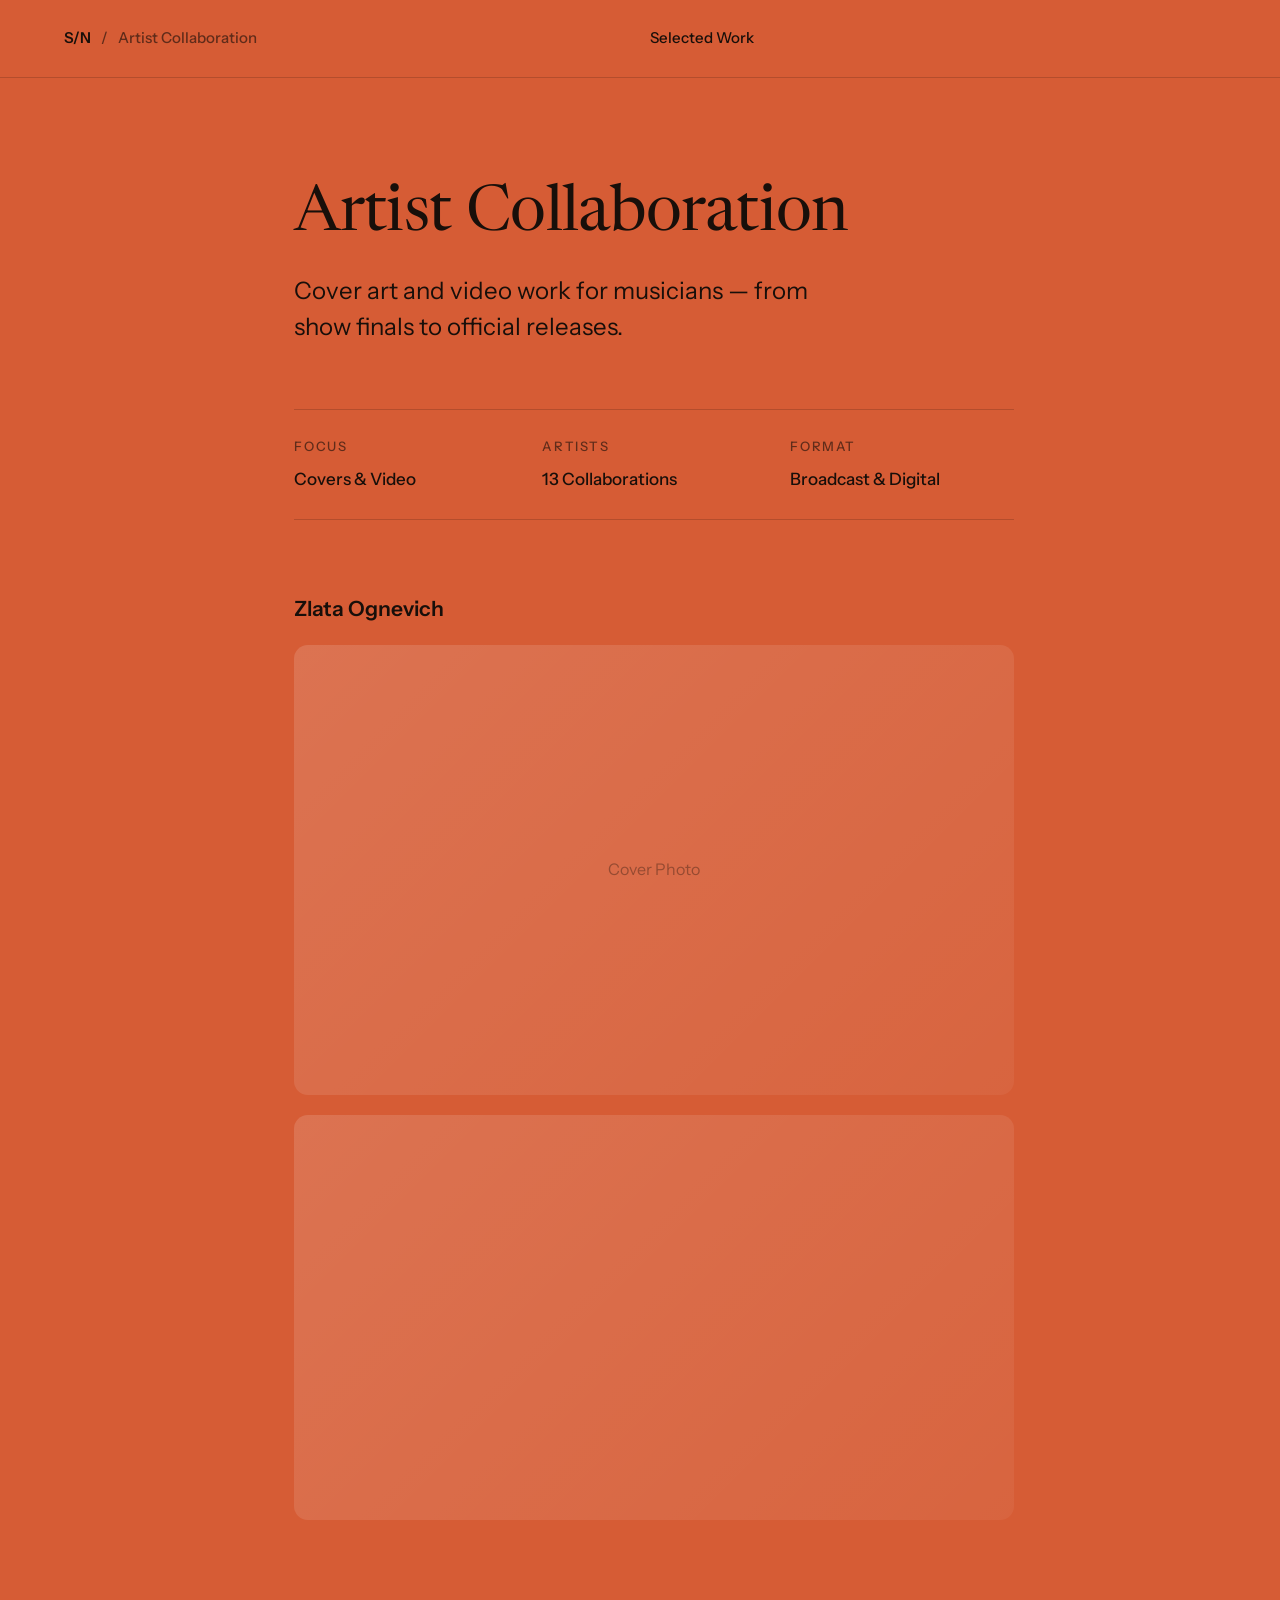
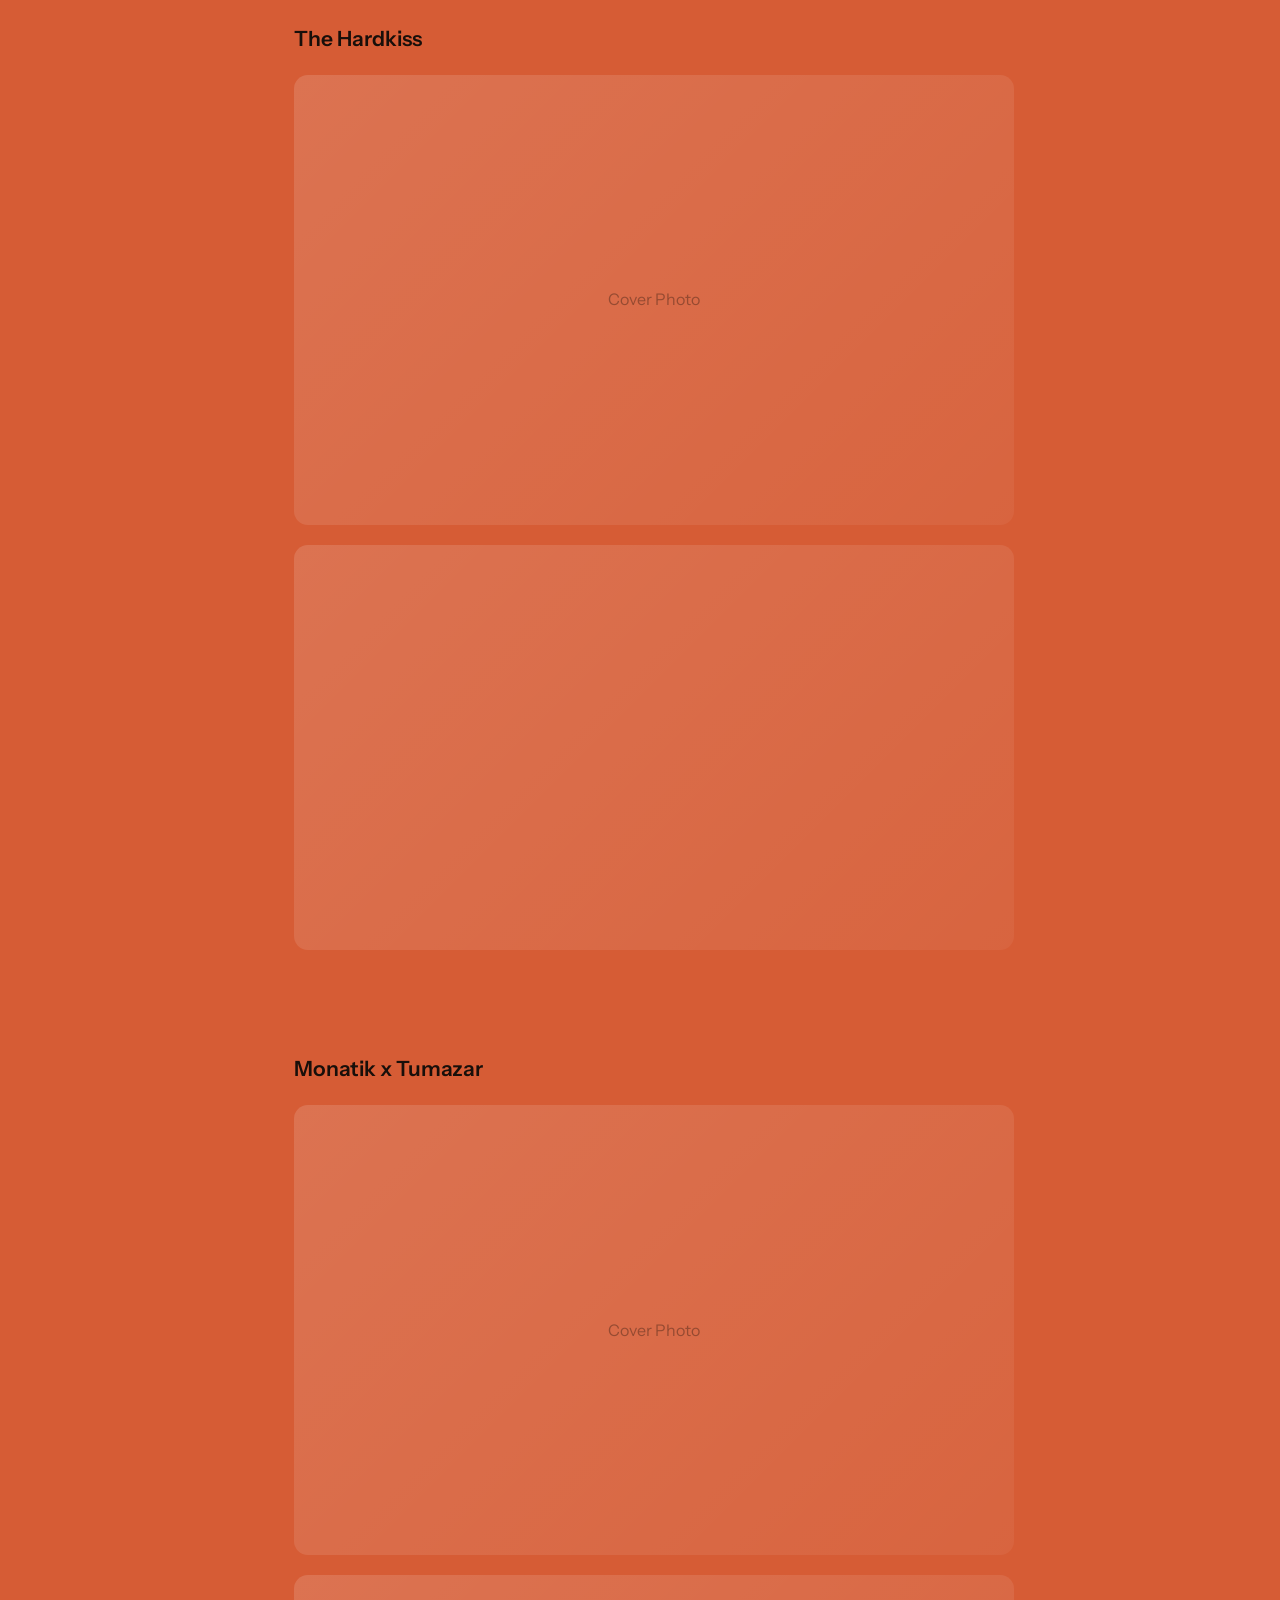
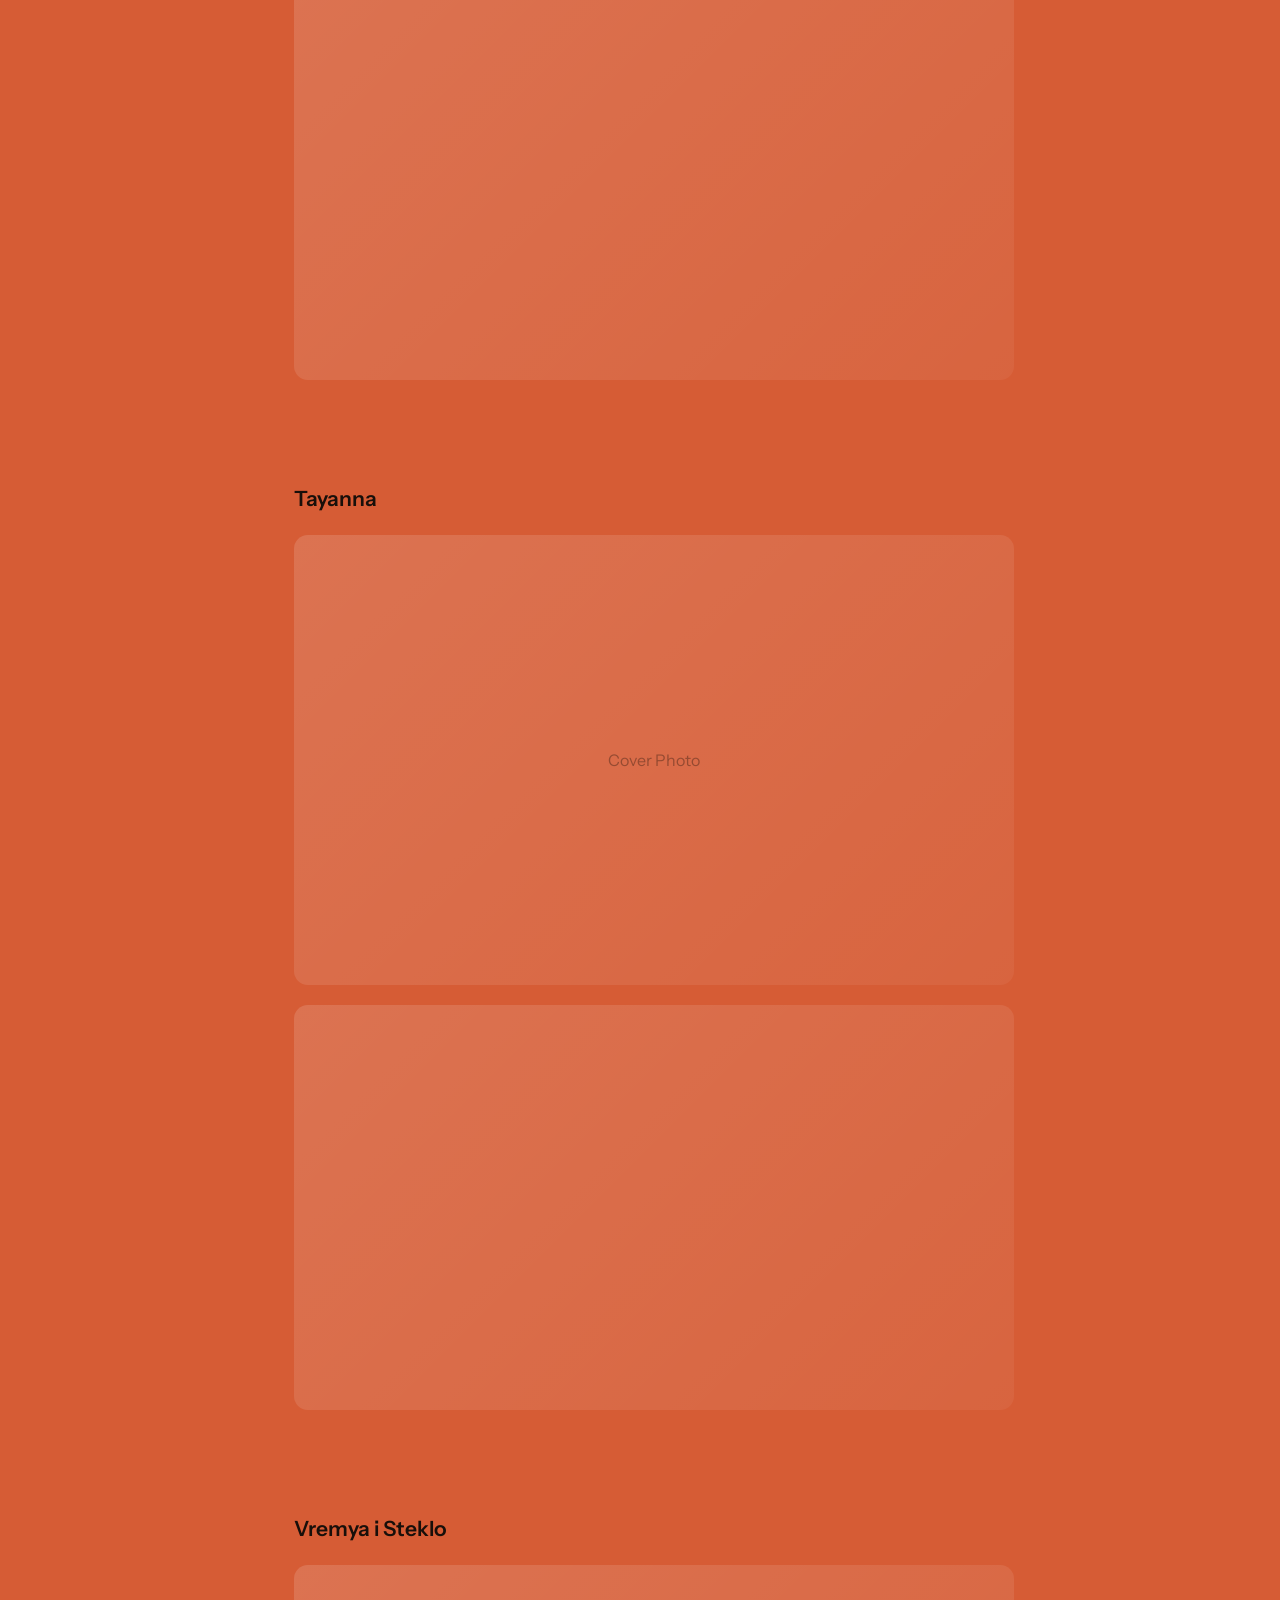
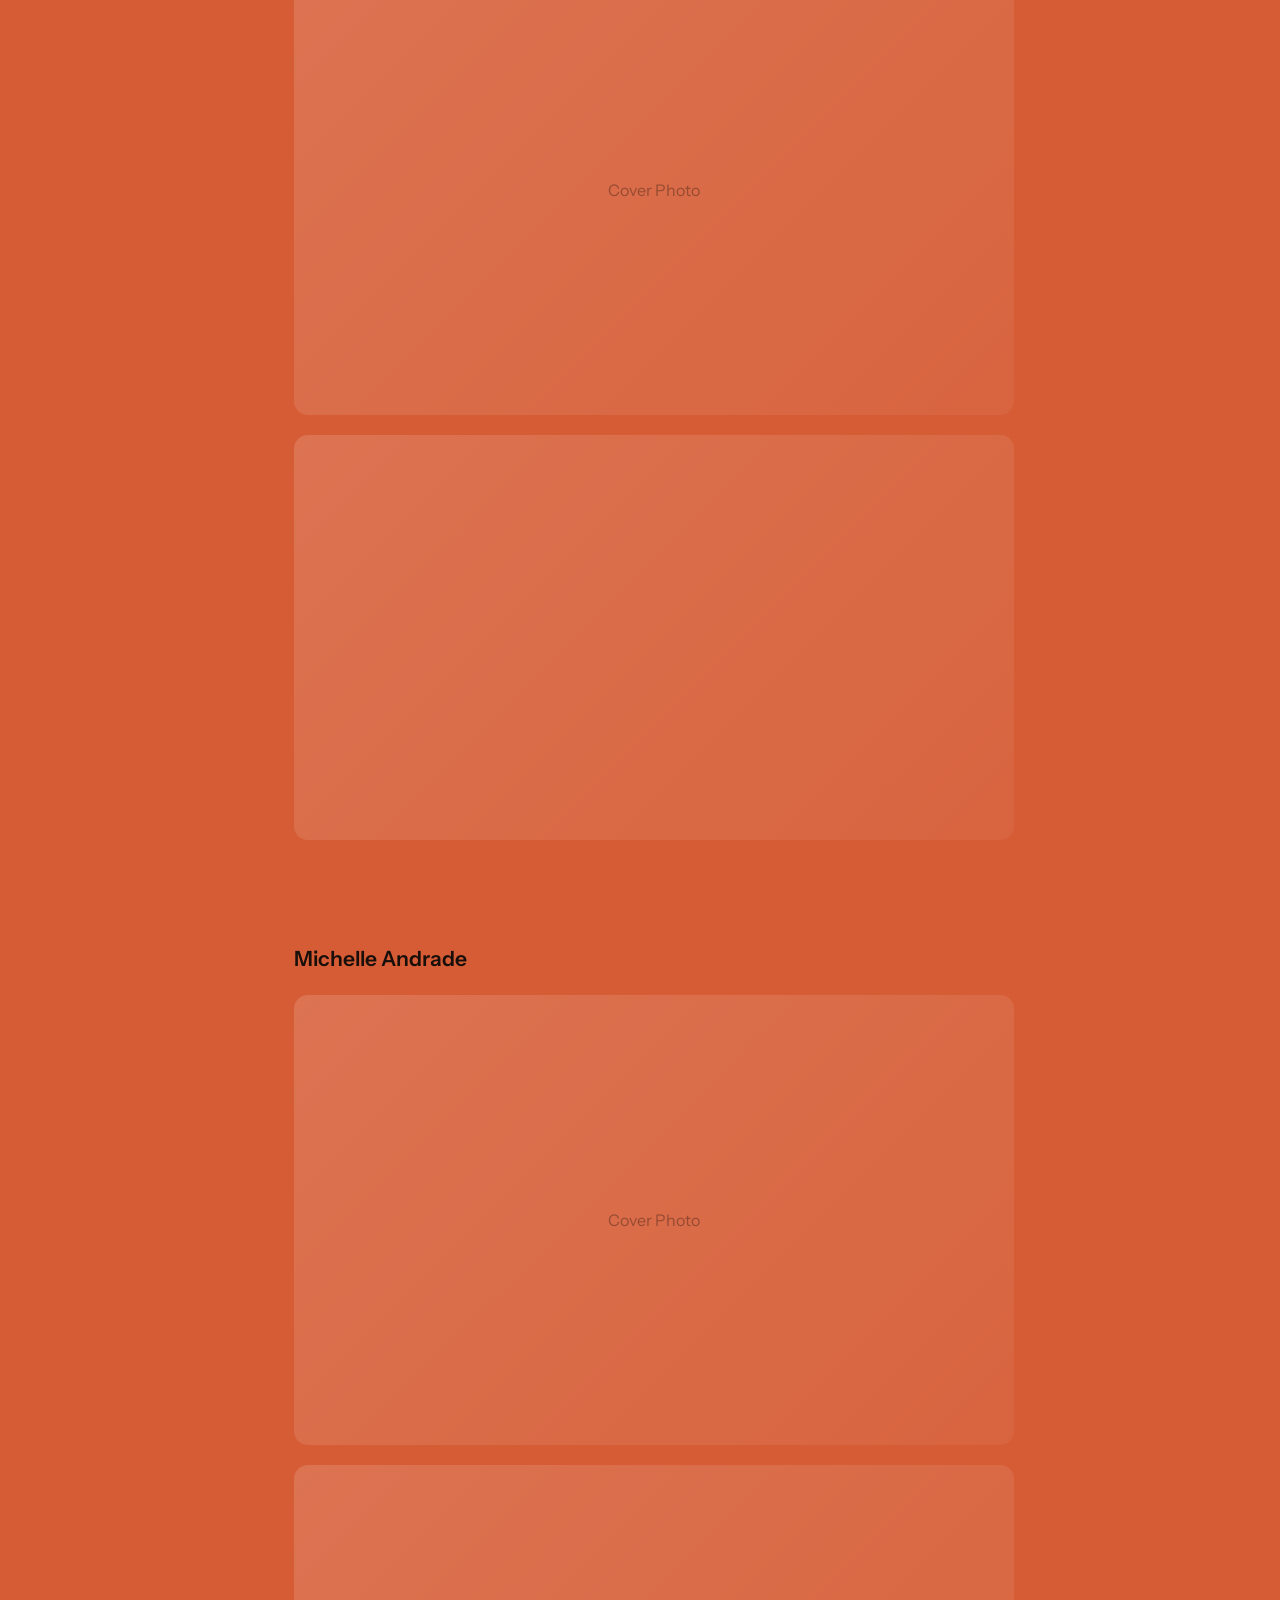
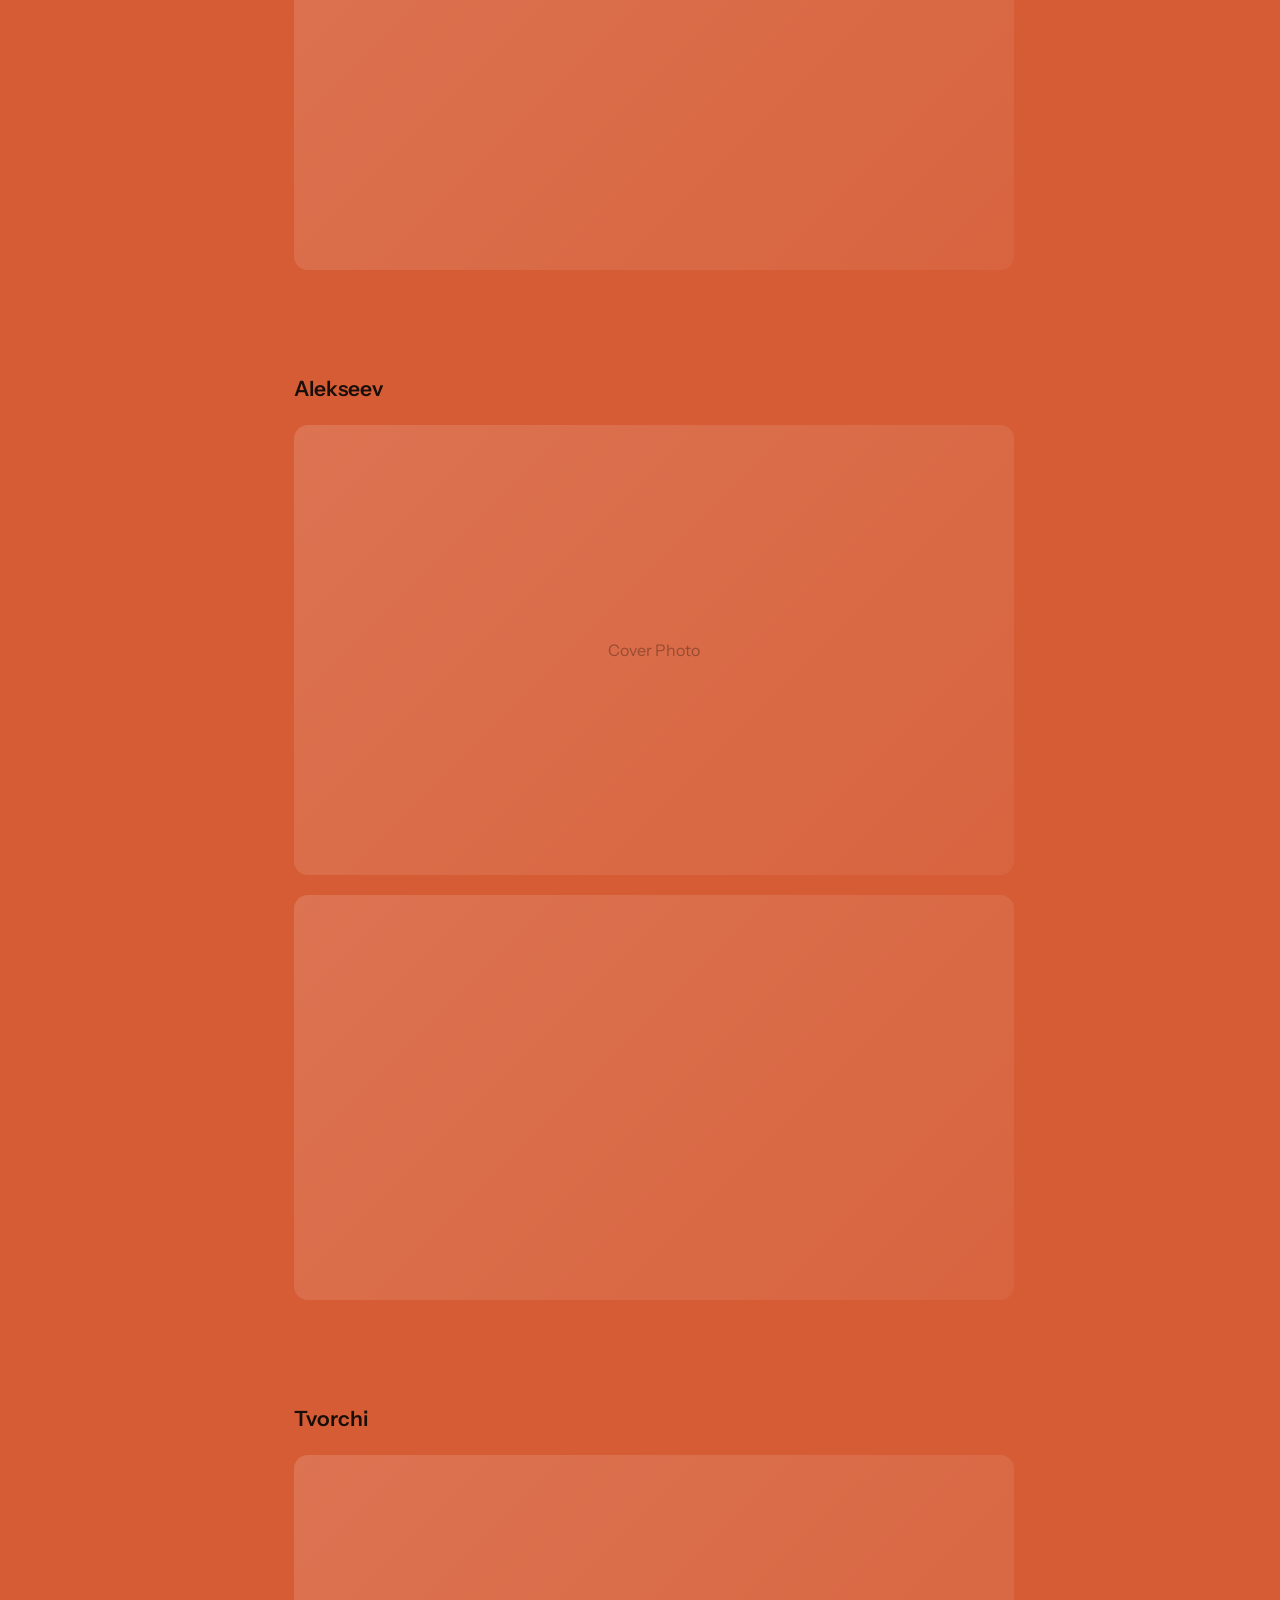
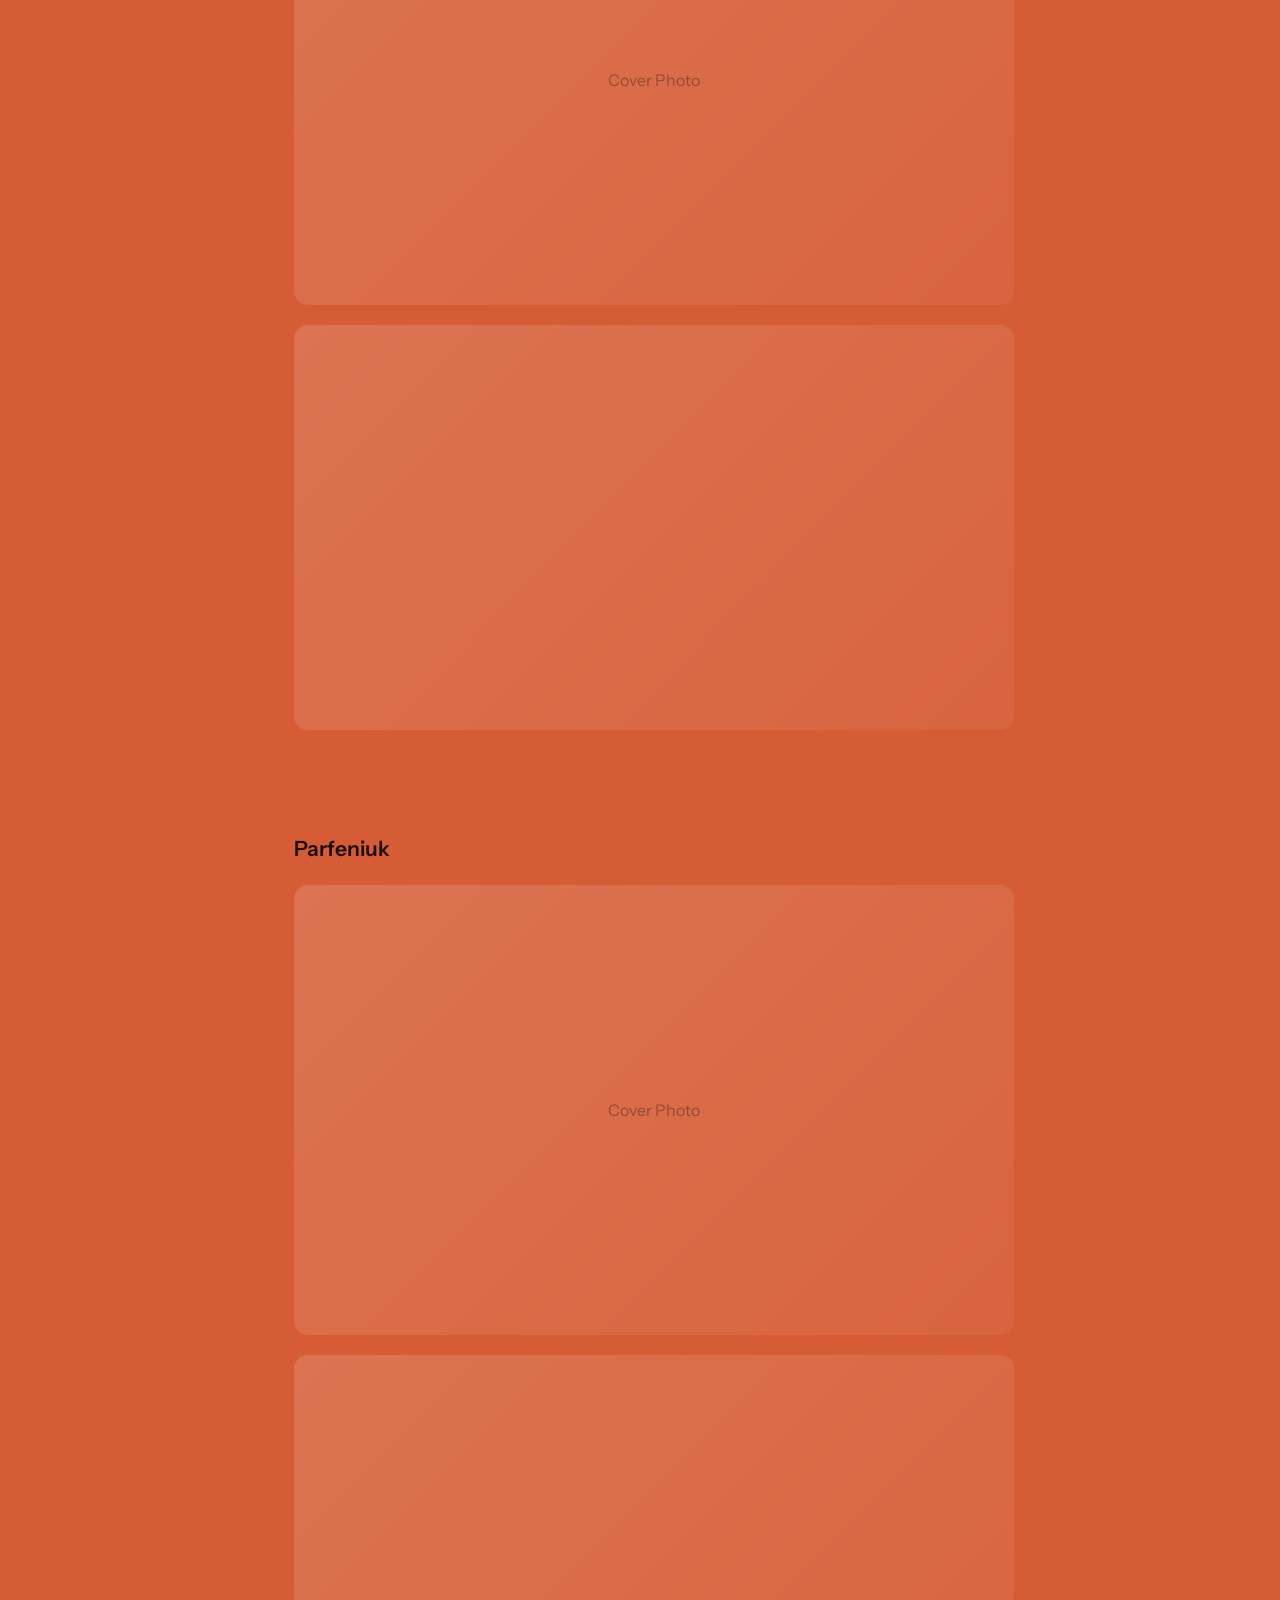
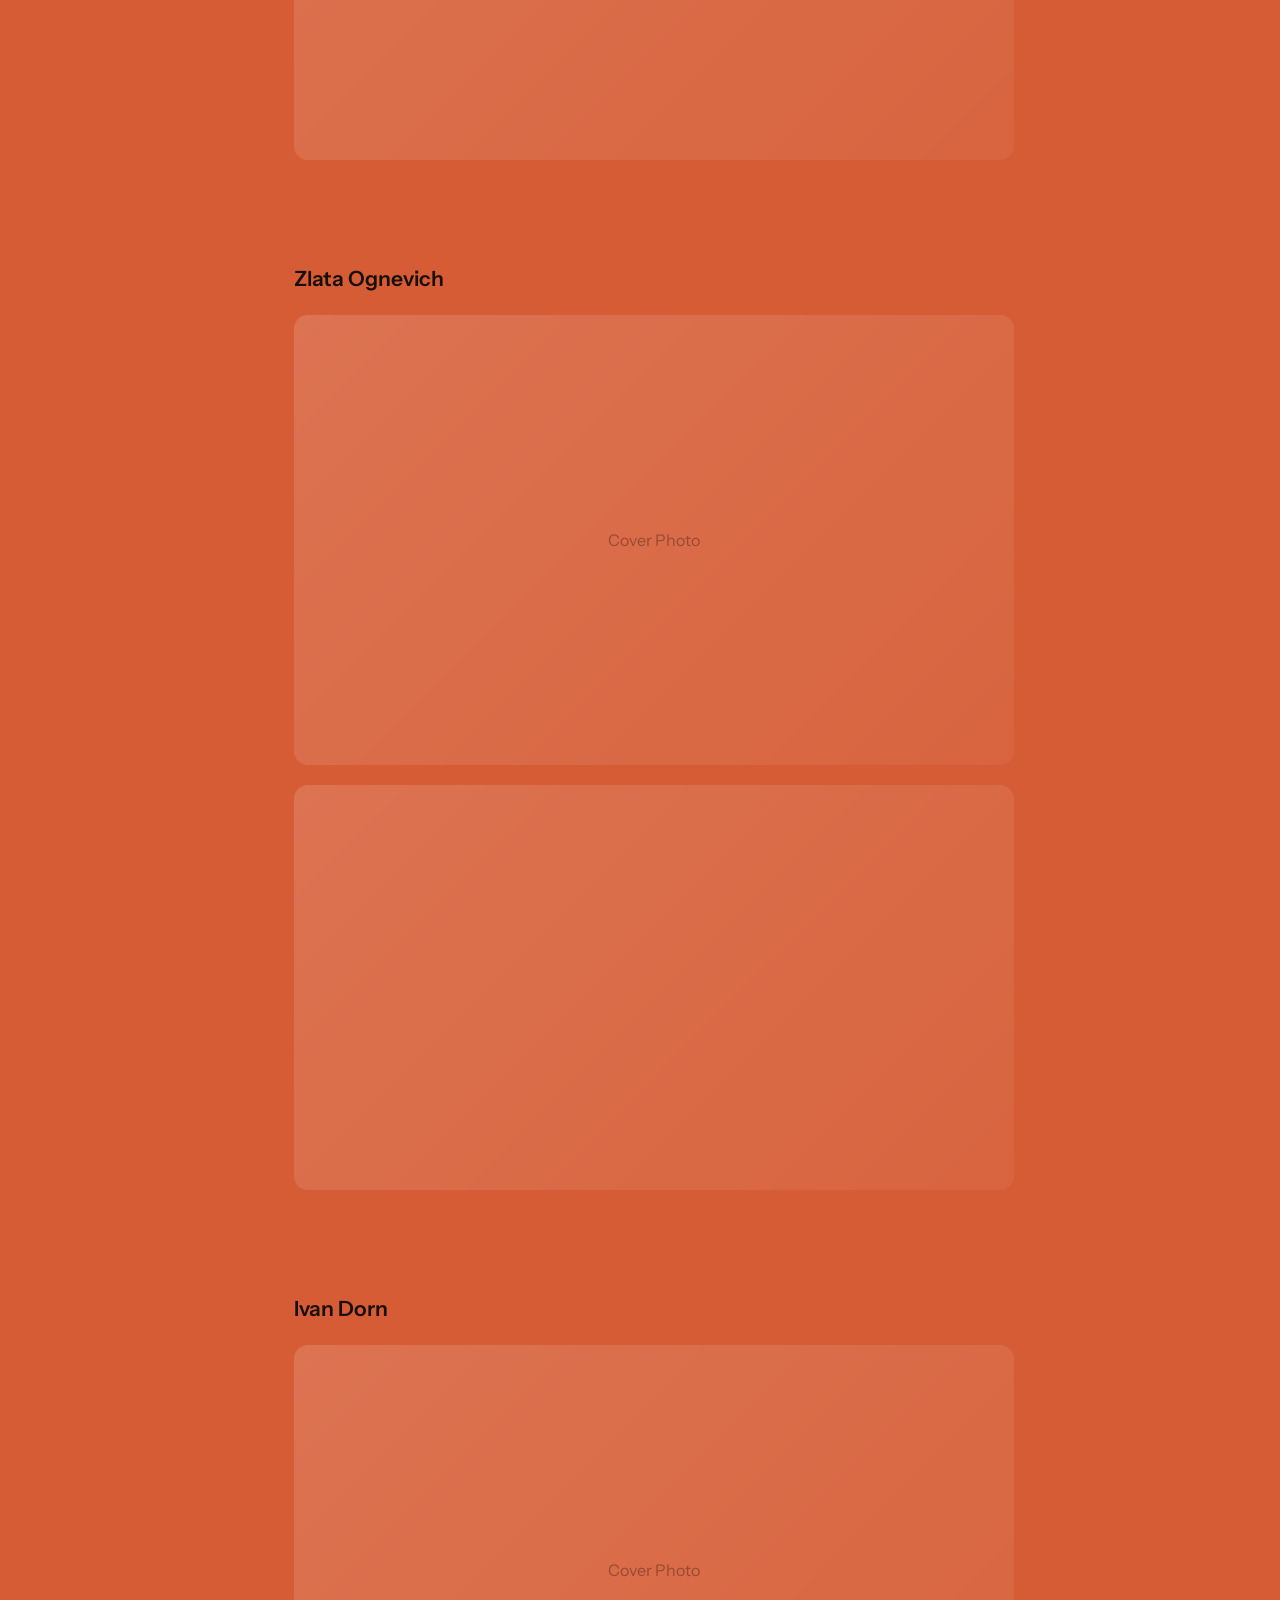
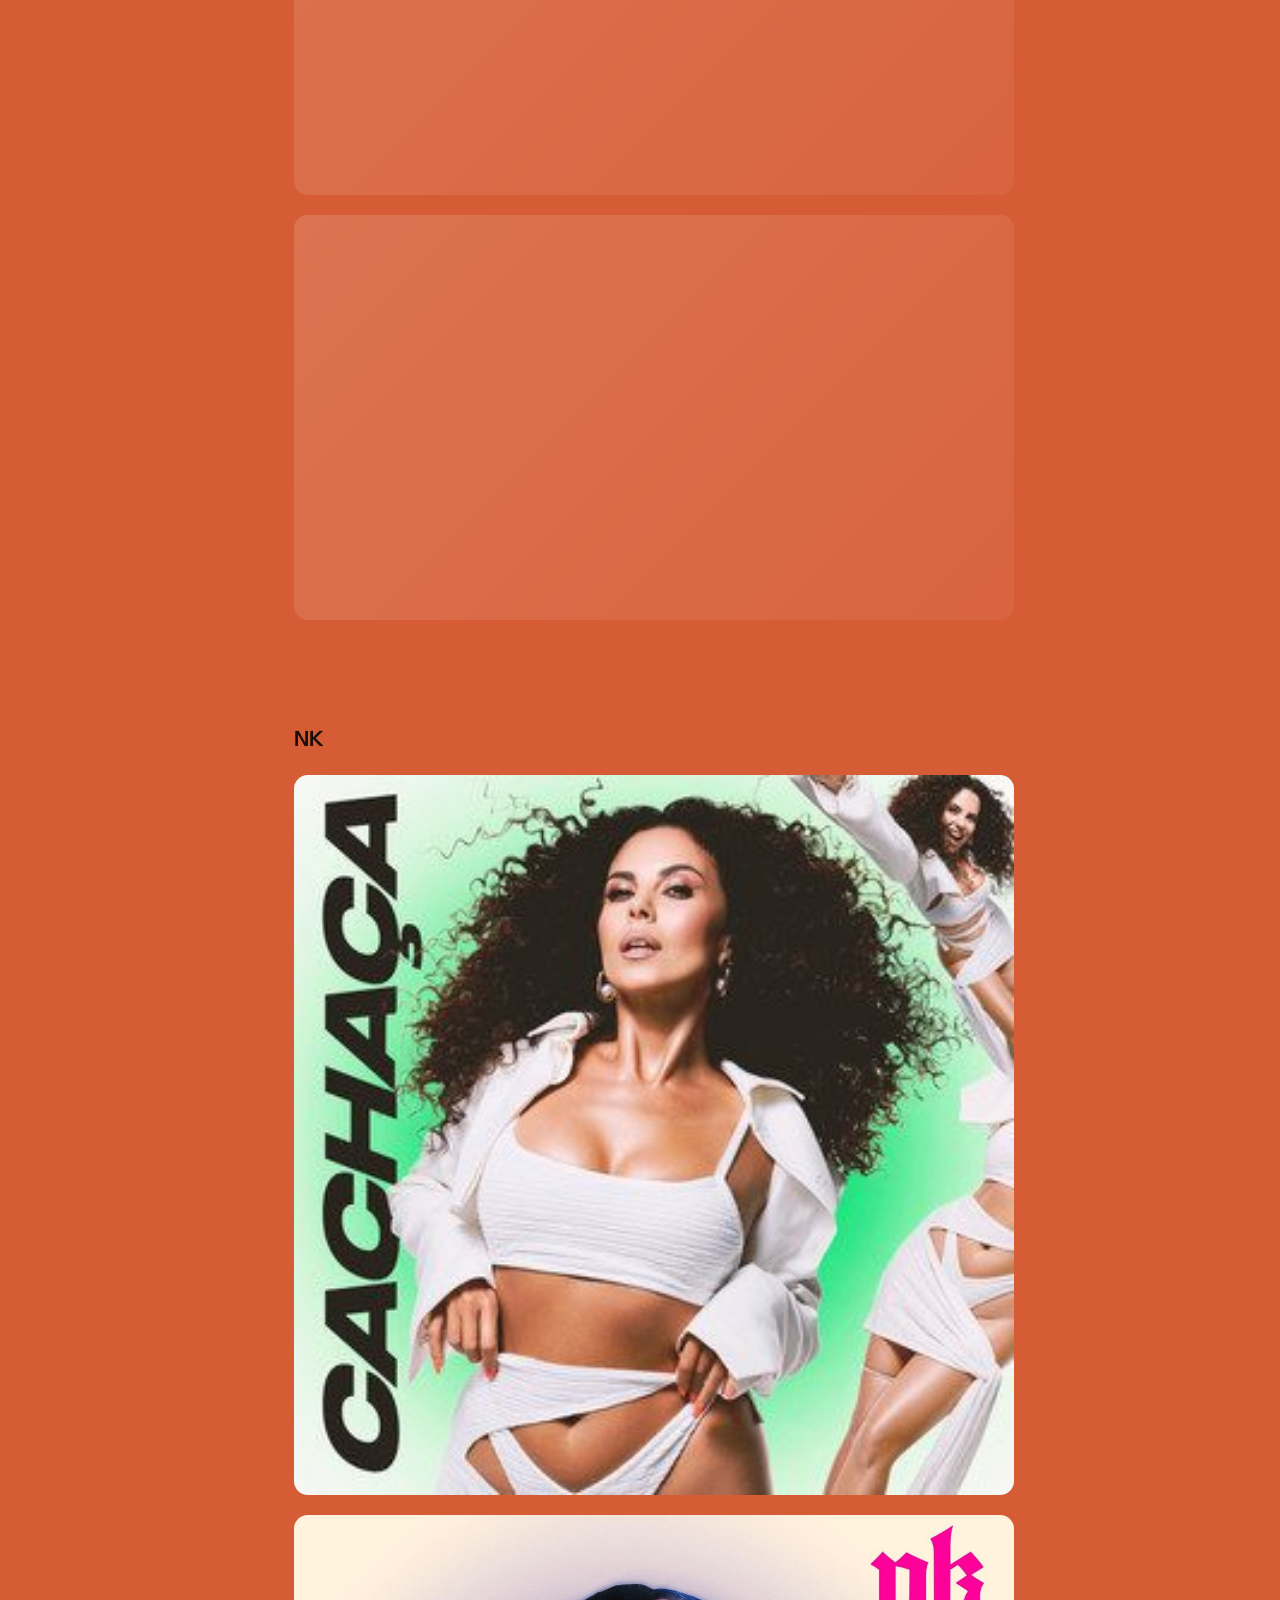
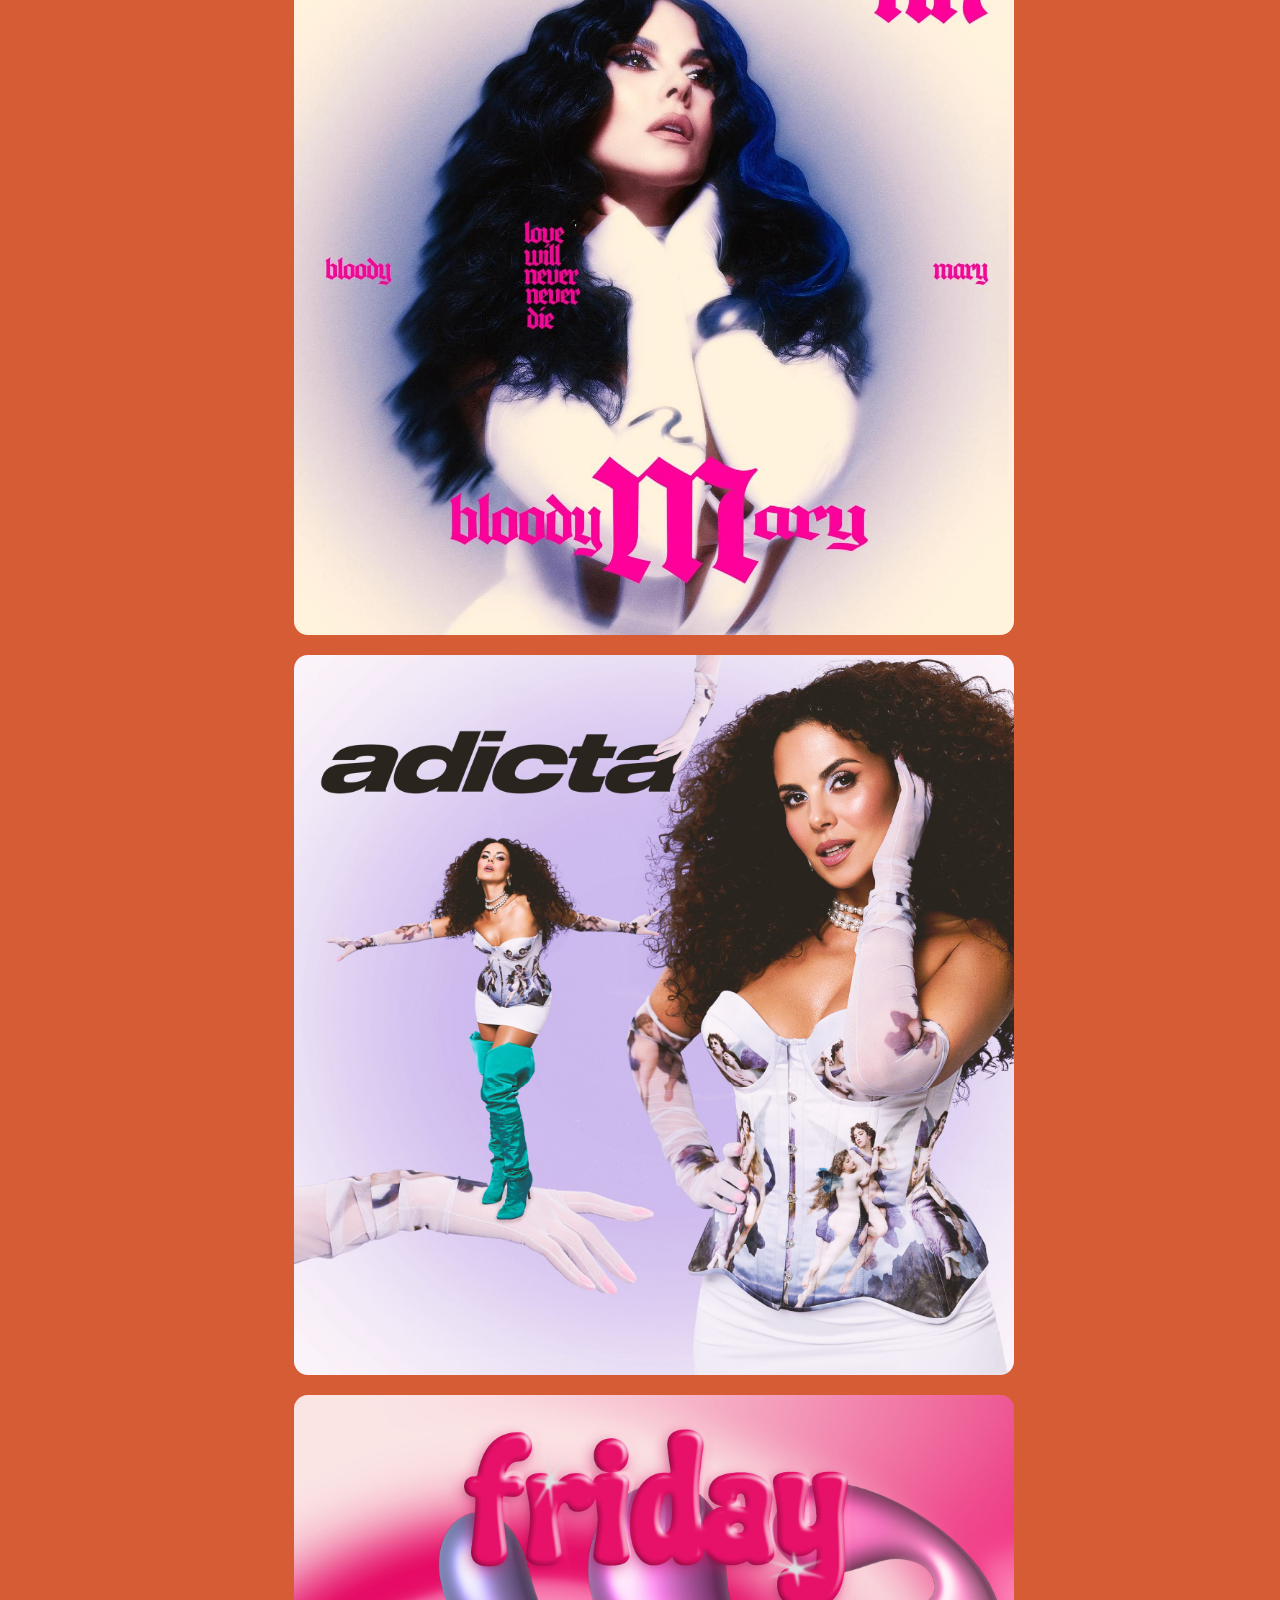
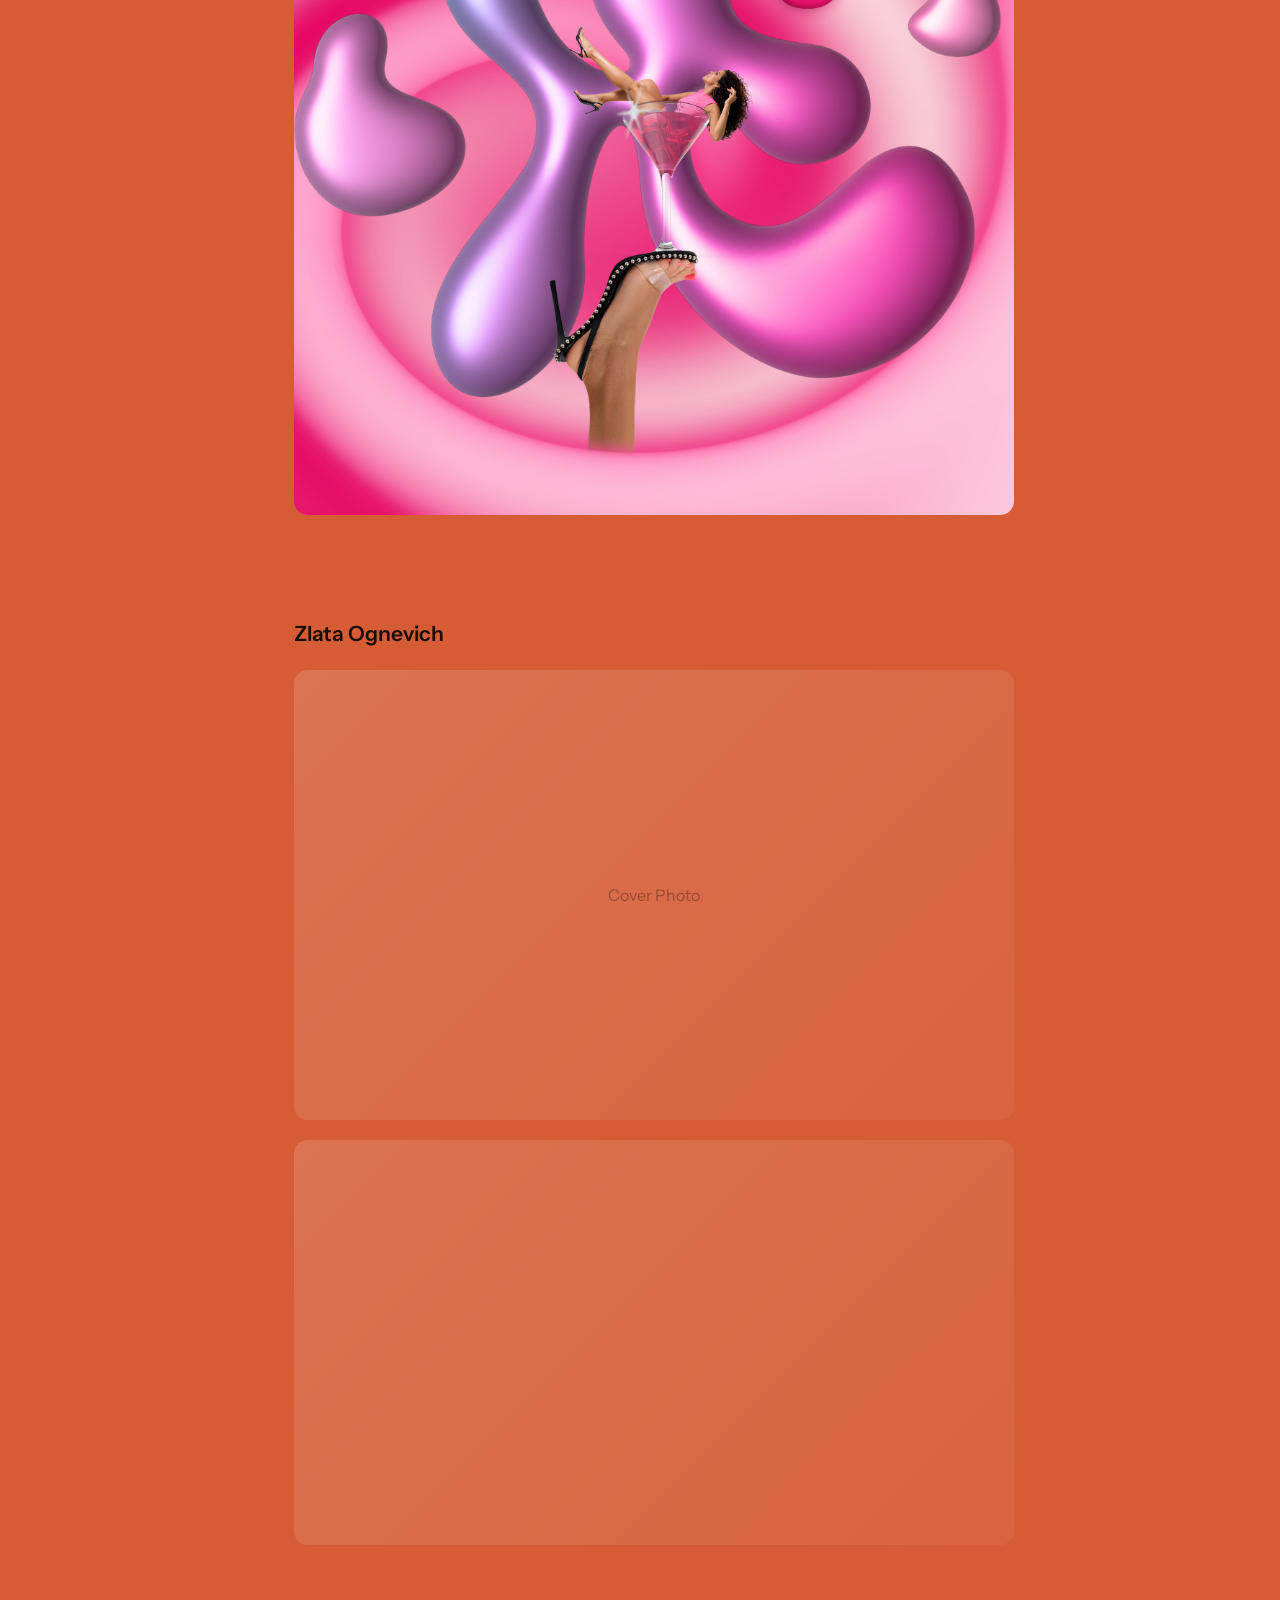
==== artist-collaboration.html @ 2b0dfc4f "1/5" ====
<!DOCTYPE html>
<html lang="en">
<head>
  <meta charset="UTF-8">
  <meta name="viewport" content="width=device-width, initial-scale=1.0">
  <title>Artist Collaboration — Serj Neklesa</title>
  <meta name="description" content="Cover art and video work for artists: NK, The Hardkiss, Tvorchi, Monatik, Ivan Dorn, Zlata Ognevich and more.">
  <link rel="preconnect" href="https://fonts.googleapis.com">
  <link rel="preconnect" href="https://fonts.gstatic.com" crossorigin>
  <link href="https://fonts.googleapis.com/css2?family=Newsreader:ital,opsz,wght@0,6..72,400;0,6..72,500;1,6..72,400&family=Instrument+Sans:wght@400;500;600&display=swap" rel="stylesheet">
  <link rel="stylesheet" href="styles.css">
</head>
<body>

  <header class="topbar">
    <div class="topbar__inner">
      <a class="topbar__name" href="index.html">S/N</a>
      <span class="topbar__sep">/</span>
      <span class="topbar__page">Artist Collaboration</span>
      <a class="topbar__nav" href="selected-work.html">Selected Work</a>
    </div>
  </header>

  <main class="page">
    <div class="content">

      <header class="case-head">
        <h1 class="reveal">Artist Collaboration</h1>
        <p class="case-sub reveal">
          Cover art and video work for musicians —
          from show finals to official releases.
        </p>
      </header>

      <section class="case-meta">
        <div>
          <h3>Focus</h3>
          <p>Covers &amp; Video</p>
        </div>
        <div>
          <h3>Artists</h3>
          <p>13 Collaborations</p>
        </div>
        <div>
          <h3>Format</h3>
          <p>Broadcast &amp; Digital</p>
        </div>
      </section>

      <section class="case-body">

        <div class="artist">
          <h2>Zlata Ognevich</h2>
          <div class="media media--photo"><span>Cover Photo</span></div>
          <div class="media media--video">
            <iframe src="https://player.vimeo.com/video/587372631?autoplay=1&muted=1&loop=1&playsinline=1" title="Zlata Ognevich" allow="autoplay; fullscreen; picture-in-picture" allowfullscreen loading="lazy"></iframe>
          </div>
        </div>

        <div class="artist">
          <h2>The Hardkiss</h2>
          <div class="media media--photo"><span>Cover Photo</span></div>
          <div class="media media--video">
            <iframe src="https://www.youtube.com/embed/llHGd1rX8Fo" title="The Hardkiss" allow="fullscreen; picture-in-picture" allowfullscreen loading="lazy"></iframe>
          </div>
        </div>

        <div class="artist">
          <h2>Monatik x Tumazar</h2>
          <div class="media media--photo"><span>Cover Photo</span></div>
          <div class="media media--video">
            <iframe src="https://www.youtube.com/embed/esX52Ukb6jA" title="Monatik x Tumazar" allow="fullscreen; picture-in-picture" allowfullscreen loading="lazy"></iframe>
          </div>
        </div>

        <div class="artist">
          <h2>Tayanna</h2>
          <div class="media media--photo"><span>Cover Photo</span></div>
          <div class="media media--video">
            <iframe src="https://www.youtube.com/embed/BDiRV_iJI94" title="Tayanna" allow="fullscreen; picture-in-picture" allowfullscreen loading="lazy"></iframe>
          </div>
        </div>

        <div class="artist">
          <h2>Vremya i Steklo</h2>
          <div class="media media--photo"><span>Cover Photo</span></div>
          <div class="media media--video">
            <iframe src="https://player.vimeo.com/video/588478334?autoplay=1&muted=1&loop=1&playsinline=1" title="Vremya i Steklo" allow="autoplay; fullscreen; picture-in-picture" allowfullscreen loading="lazy"></iframe>
          </div>
        </div>

        <div class="artist">
          <h2>Michelle Andrade</h2>
          <div class="media media--photo"><span>Cover Photo</span></div>
          <div class="media media--video">
            <iframe src="https://www.youtube.com/embed/IfHDruuUhwk" title="Michelle Andrade" allow="fullscreen; picture-in-picture" allowfullscreen loading="lazy"></iframe>
          </div>
        </div>

        <div class="artist">
          <h2>Alekseev</h2>
          <div class="media media--photo"><span>Cover Photo</span></div>
          <div class="media media--video">
            <iframe src="https://www.youtube.com/embed/Dm3WdHfut_s" title="Alekseev" allow="fullscreen; picture-in-picture" allowfullscreen loading="lazy"></iframe>
          </div>
        </div>

        <div class="artist">
          <h2>Tvorchi</h2>
          <div class="media media--photo"><span>Cover Photo</span></div>
          <div class="media media--video">
            <iframe src="https://www.youtube.com/embed/awEAjsGbw3I" title="Tvorchi" allow="fullscreen; picture-in-picture" allowfullscreen loading="lazy"></iframe>
          </div>
        </div>

        <div class="artist">
          <h2>Parfeniuk</h2>
          <div class="media media--photo"><span>Cover Photo</span></div>
          <div class="media media--video">
            <iframe src="https://player.vimeo.com/video/1209326230?autoplay=1&muted=1&loop=1&playsinline=1" title="Parfeniuk" allow="autoplay; fullscreen; picture-in-picture" allowfullscreen loading="lazy"></iframe>
          </div>
        </div>

        <div class="artist">
          <h2>Zlata Ognevich</h2>
          <div class="media media--photo"><span>Cover Photo</span></div>
          <div class="media media--video">
            <iframe src="https://www.youtube.com/embed/6mmio_vmvkM" title="Zlata Ognevich" allow="fullscreen; picture-in-picture" allowfullscreen loading="lazy"></iframe>
          </div>
        </div>

        <div class="artist">
          <h2>Ivan Dorn</h2>
          <div class="media media--photo"><span>Cover Photo</span></div>
          <div class="media media--video">
            <iframe src="https://player.vimeo.com/video/587347396?autoplay=1&muted=1&loop=1&playsinline=1" title="Ivan Dorn" allow="autoplay; fullscreen; picture-in-picture" allowfullscreen loading="lazy"></iframe>
          </div>
        </div>

        <div class="artist">
          <h2>NK</h2>
          <div class="media media--cover"><img src="images/nk-cachaca.jpg" alt="NK — Cachaça single cover" loading="lazy"></div>
          <div class="media media--cover"><img src="images/nk-bloody-mary.jpg" alt="NK — Bloody Mary single cover" loading="lazy"></div>
          <div class="media media--cover"><img src="images/nk-adicta.jpg" alt="NK — Adicta single cover" loading="lazy"></div>
          <div class="media media--cover"><img src="images/nk-friday.jpg" alt="NK — Friday single cover" loading="lazy"></div>
        </div>

        <div class="artist">
          <h2>Zlata Ognevich</h2>
          <div class="media media--photo"><span>Cover Photo</span></div>
          <div class="media media--video">
            <iframe src="https://www.youtube.com/embed/-M9JkAxCUHM" title="Zlata Ognevich" allow="fullscreen; picture-in-picture" allowfullscreen loading="lazy"></iframe>
          </div>
        </div>

      </section>

    </div>
  </main>

  <footer class="footer">
    <div class="footer__inner">
      <span>© Serj Neklesa</span>
      <span>Made in Vienna</span>
    </div>
  </footer>

</body>
</html>
---- styles.css ----
/* ============================================
   Serj Neklesa — Portfolio
   Terracotta editorial style
   ============================================ */

:root {
  --bg: #d65c35;            /* terracotta canvas */
  --bg-raise: rgba(255, 255, 255, 0.10);  /* hover cards, image frames */
  --bg-frame: rgba(255, 255, 255, 0.14);
  --ink: #180f0a;           /* near-black text */
  --ink-soft: rgba(24, 15, 10, 0.62);     /* muted labels, meta */
  --line: rgba(24, 15, 10, 0.18);         /* hairline rules */
  --radius: 14px;

  --font-display: "Newsreader", Georgia, serif;
  --font-body: "Instrument Sans", "Helvetica Neue", Arial, sans-serif;

  --content-w: 720px;       /* main text column */
  --page-pad: clamp(20px, 5vw, 64px);
}

* { box-sizing: border-box; margin: 0; padding: 0; }

html { scroll-behavior: smooth; }
@media (prefers-reduced-motion: reduce) {
  html { scroll-behavior: auto; }
  *, *::before, *::after { animation: none !important; transition: none !important; }
}

body {
  background: var(--bg);
  color: var(--ink);
  font-family: var(--font-body);
  font-size: 17px;
  line-height: 1.65;
  -webkit-font-smoothing: antialiased;
}

a { color: inherit; text-decoration: none; }
a:hover { text-decoration: underline; text-underline-offset: 3px; }
a:focus-visible,
button:focus-visible {
  outline: 2px solid var(--ink);
  outline-offset: 3px;
  border-radius: 3px;
}

/* ---------- top bar ---------- */
.topbar {
  position: sticky;
  top: 0;
  z-index: 10;
  background: var(--bg);
  border-bottom: 1px solid var(--line);
}
.topbar__inner {
  position: relative;
  max-width: 1440px;
  margin: 0 auto;
  padding: 26px var(--page-pad);
  display: flex;
  align-items: center;
  gap: 10px;
  font-size: 15px;
  font-weight: 500;
}
.topbar__name { font-weight: 600; }
.topbar__sep { color: var(--ink-soft); }
.topbar__page { color: var(--ink-soft); }
.topbar__nav {
  position: absolute;
  left: calc(50% + 10px);
  top: 50%;
  transform: translateY(-50%);
  font-weight: 500;
}
@media (max-width: 720px) {
  .topbar__nav {
    position: static;
    transform: none;
    margin-left: auto;
  }
}

/* ---------- layout ---------- */
.page {
  max-width: 1440px;
  margin: 0 auto;
  padding: 0 var(--page-pad);
}
.content {
  max-width: var(--content-w);
  margin-left: clamp(0px, 18vw, 340px);
}
@media (max-width: 900px) {
  .content { margin-left: 0; }
}

/* ---------- hero ---------- */
.hero { padding: clamp(56px, 9vw, 120px) 0 clamp(48px, 6vw, 90px); }
.hero__title {
  font-family: var(--font-display);
  font-weight: 400;
  font-size: clamp(44px, 7.2vw, 108px);
  line-height: 1.04;
  letter-spacing: -0.01em;
  max-width: 13ch;
}
.hero__title em {
  font-style: italic;
  letter-spacing: 0;
}
.hero__lede {
  margin-top: clamp(40px, 6vw, 96px);
  margin-left: auto;
  max-width: 46ch;
  text-align: right;
  font-size: 18px;
}
@media (max-width: 640px) {
  .hero__lede { text-align: left; margin-left: 0; }
}

/* ---------- info columns ---------- */
.info {
  display: grid;
  grid-template-columns: repeat(3, minmax(0, 1fr));
  gap: 32px;
  padding: clamp(48px, 7vw, 110px) 0;
  font-size: 16px;
}
.info h2 {
  font-size: 16px;
  font-weight: 600;
  margin-bottom: 14px;
}
.info ul { list-style: none; }
.info li { margin-bottom: 6px; }
.info a { color: var(--ink); }
.info .arrow { display: inline-block; transform: translateY(1px); }
@media (max-width: 900px) {
  .info { grid-template-columns: repeat(2, 1fr); gap: 40px 24px; }
}
@media (max-width: 480px) {
  .info { grid-template-columns: 1fr; }
}

/* ---------- section label ---------- */
.eyebrow {
  font-size: 14px;
  font-weight: 500;
  letter-spacing: 0.12em;
  text-transform: uppercase;
  color: var(--ink-soft);
  margin-bottom: 28px;
}

/* ---------- entry list (experience / work) ---------- */
.section { padding: clamp(40px, 6vw, 80px) 0; }

.entries { list-style: none; }
.entry a {
  display: flex;
  align-items: center;
  justify-content: space-between;
  gap: 20px;
  padding: 20px 22px;
  margin: 0 -22px;
  border-radius: var(--radius);
  transition: background-color 160ms ease;
  text-decoration: none;
}
.entry a:hover,
.entry a:focus-visible { background: var(--bg-raise); text-decoration: none; }
.entry__title {
  font-size: 19px;
  font-weight: 600;
  margin-bottom: 2px;
}
.entry__meta { font-size: 16px; color: var(--ink-soft); }
.entry__meta .dot { margin: 0 6px; }
.entry__arrow {
  flex: none;
  opacity: 0;
  transform: translate(-4px, 4px);
  transition: opacity 160ms ease, transform 160ms ease;
  font-size: 20px;
}
.entry a:hover .entry__arrow,
.entry a:focus-visible .entry__arrow { opacity: 1; transform: translate(0, 0); }

/* static (non-link) entry */
.entry--static {
  padding: 20px 0;
}
.entry--static .entry__title { margin-bottom: 2px; }

/* ---------- case study ---------- */
.case-head { padding: clamp(56px, 8vw, 110px) 0 0; }
.case-head h1 {
  font-family: var(--font-display);
  font-weight: 400;
  font-size: clamp(38px, 5vw, 68px);
  line-height: 1.1;
  letter-spacing: -0.01em;
}
.case-head .case-sub {
  margin-top: 22px;
  font-size: clamp(19px, 2.2vw, 24px);
  line-height: 1.5;
  max-width: 34ch;
}

.case-meta {
  display: grid;
  grid-template-columns: repeat(3, minmax(0, 1fr));
  gap: 24px;
  border-top: 1px solid var(--line);
  border-bottom: 1px solid var(--line);
  padding: 26px 0;
  margin: clamp(36px, 5vw, 64px) 0;
}
.case-meta h3 {
  font-size: 13px;
  font-weight: 500;
  letter-spacing: 0.12em;
  text-transform: uppercase;
  color: var(--ink-soft);
  margin-bottom: 8px;
}
.case-meta p { font-size: 17px; font-weight: 500; }
@media (max-width: 640px) {
  .case-meta { grid-template-columns: 1fr; gap: 20px; }
}

.case-body h2 {
  font-size: 21px;
  font-weight: 600;
  margin: clamp(40px, 6vw, 72px) 0 18px;
}
.case-body p { margin-bottom: 16px; }
.case-body strong { font-weight: 600; }

.media {
  display: flex;
  align-items: center;
  justify-content: center;
  min-height: clamp(260px, 42vw, 560px);
  margin: clamp(28px, 4vw, 48px) 0;
  background: linear-gradient(135deg, var(--bg-frame), rgba(255, 255, 255, 0.05));
  border-radius: var(--radius);
  color: rgba(24, 15, 10, 0.35);
  font-size: 16px;
  overflow: hidden;
}
.media img,
.media video {
  width: 100%;
  height: 100%;
  object-fit: cover;
  display: block;
}

/* video embeds (Vimeo / YouTube) */
.media--video {
  aspect-ratio: 16 / 9;
  min-height: 0;
}
.media--video iframe {
  width: 100%;
  height: 100%;
  border: 0;
  display: block;
}

/* one photo per row */
.media--photo {
  aspect-ratio: 16 / 10;
  min-height: 0;
}

/* cover art shown at its natural ratio, no cropping */
.media--cover {
  aspect-ratio: auto;
  min-height: 0;
  display: block;
}
.media--cover img {
  width: 100%;
  height: auto;
  object-fit: contain;
}

/* artist block */
.artist { margin-bottom: clamp(56px, 8vw, 110px); }
.artist h2 {
  font-size: 21px;
  font-weight: 600;
  margin-bottom: 18px;
}
.artist .media { margin: 0 0 20px; }

.case-visit {
  border-top: 1px solid var(--line);
  margin-top: clamp(40px, 6vw, 72px);
  padding: 32px 0 clamp(60px, 8vw, 120px);
  font-size: 18px;
  font-weight: 500;
}

/* ---------- footer ---------- */
.footer {
  border-top: 1px solid var(--line);
  margin-top: clamp(60px, 8vw, 120px);
}
.footer__inner {
  max-width: 1440px;
  margin: 0 auto;
  padding: 36px var(--page-pad);
  display: flex;
  justify-content: space-between;
  gap: 16px;
  font-size: 15px;
  color: var(--ink-soft);
}

/* ---------- reveal on load ---------- */
@media (prefers-reduced-motion: no-preference) {
  .reveal {
    opacity: 0;
    transform: translateY(14px);
    animation: rise 700ms cubic-bezier(0.22, 1, 0.36, 1) forwards;
  }
  .reveal:nth-child(2) { animation-delay: 90ms; }
  .reveal:nth-child(3) { animation-delay: 180ms; }
  @keyframes rise {
    to { opacity: 1; transform: none; }
  }
}
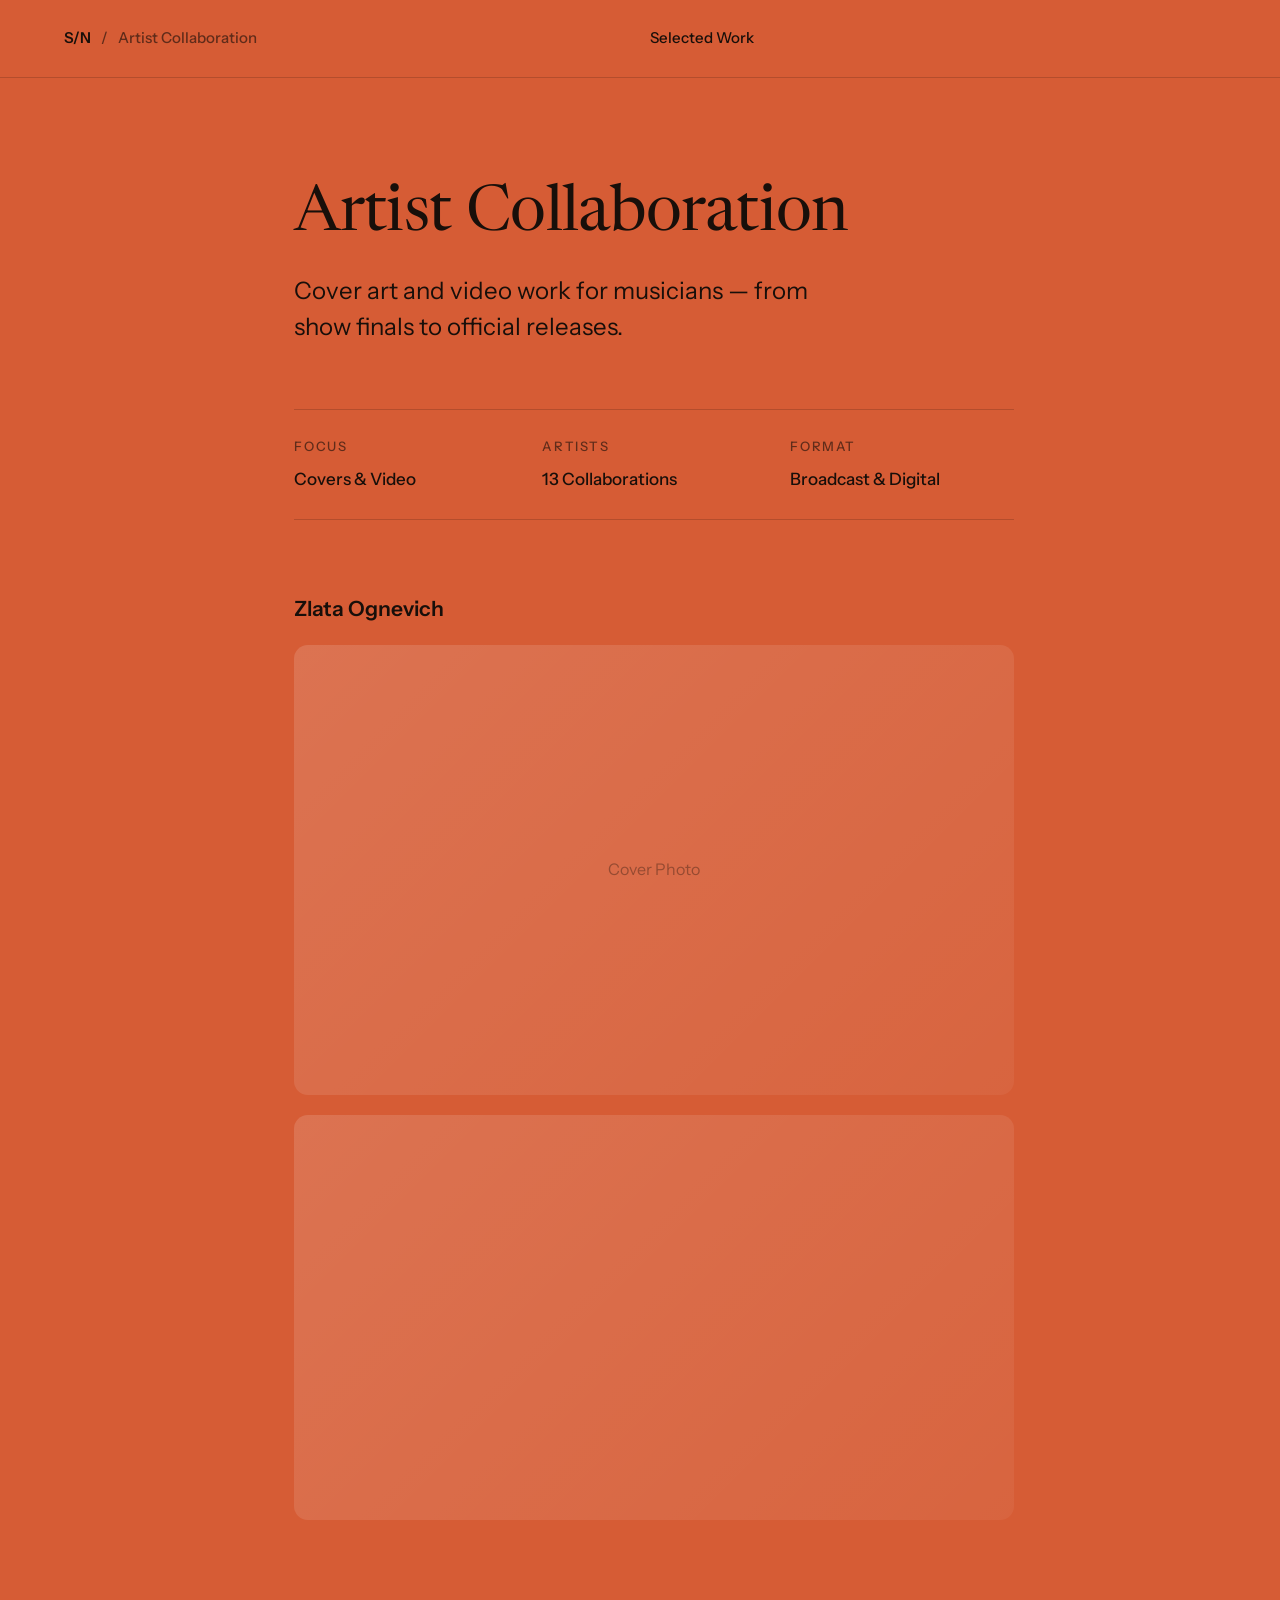
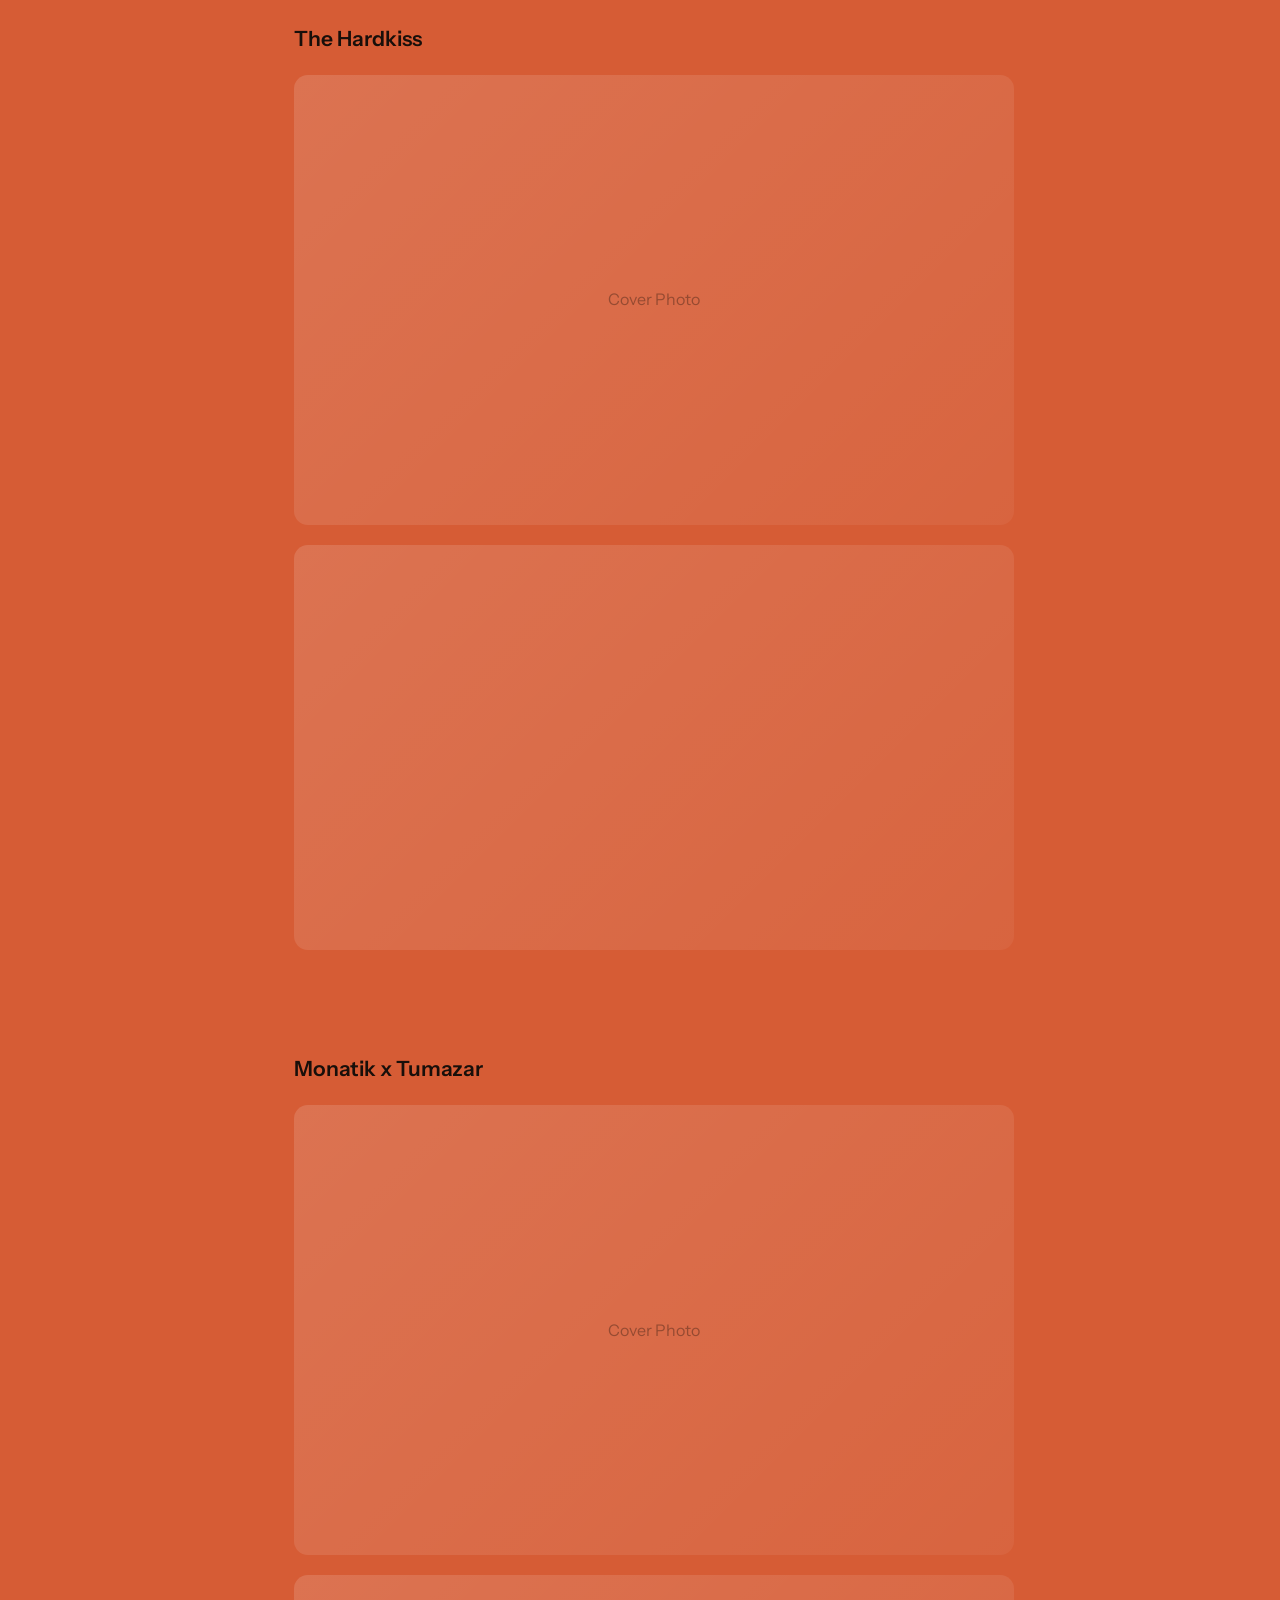
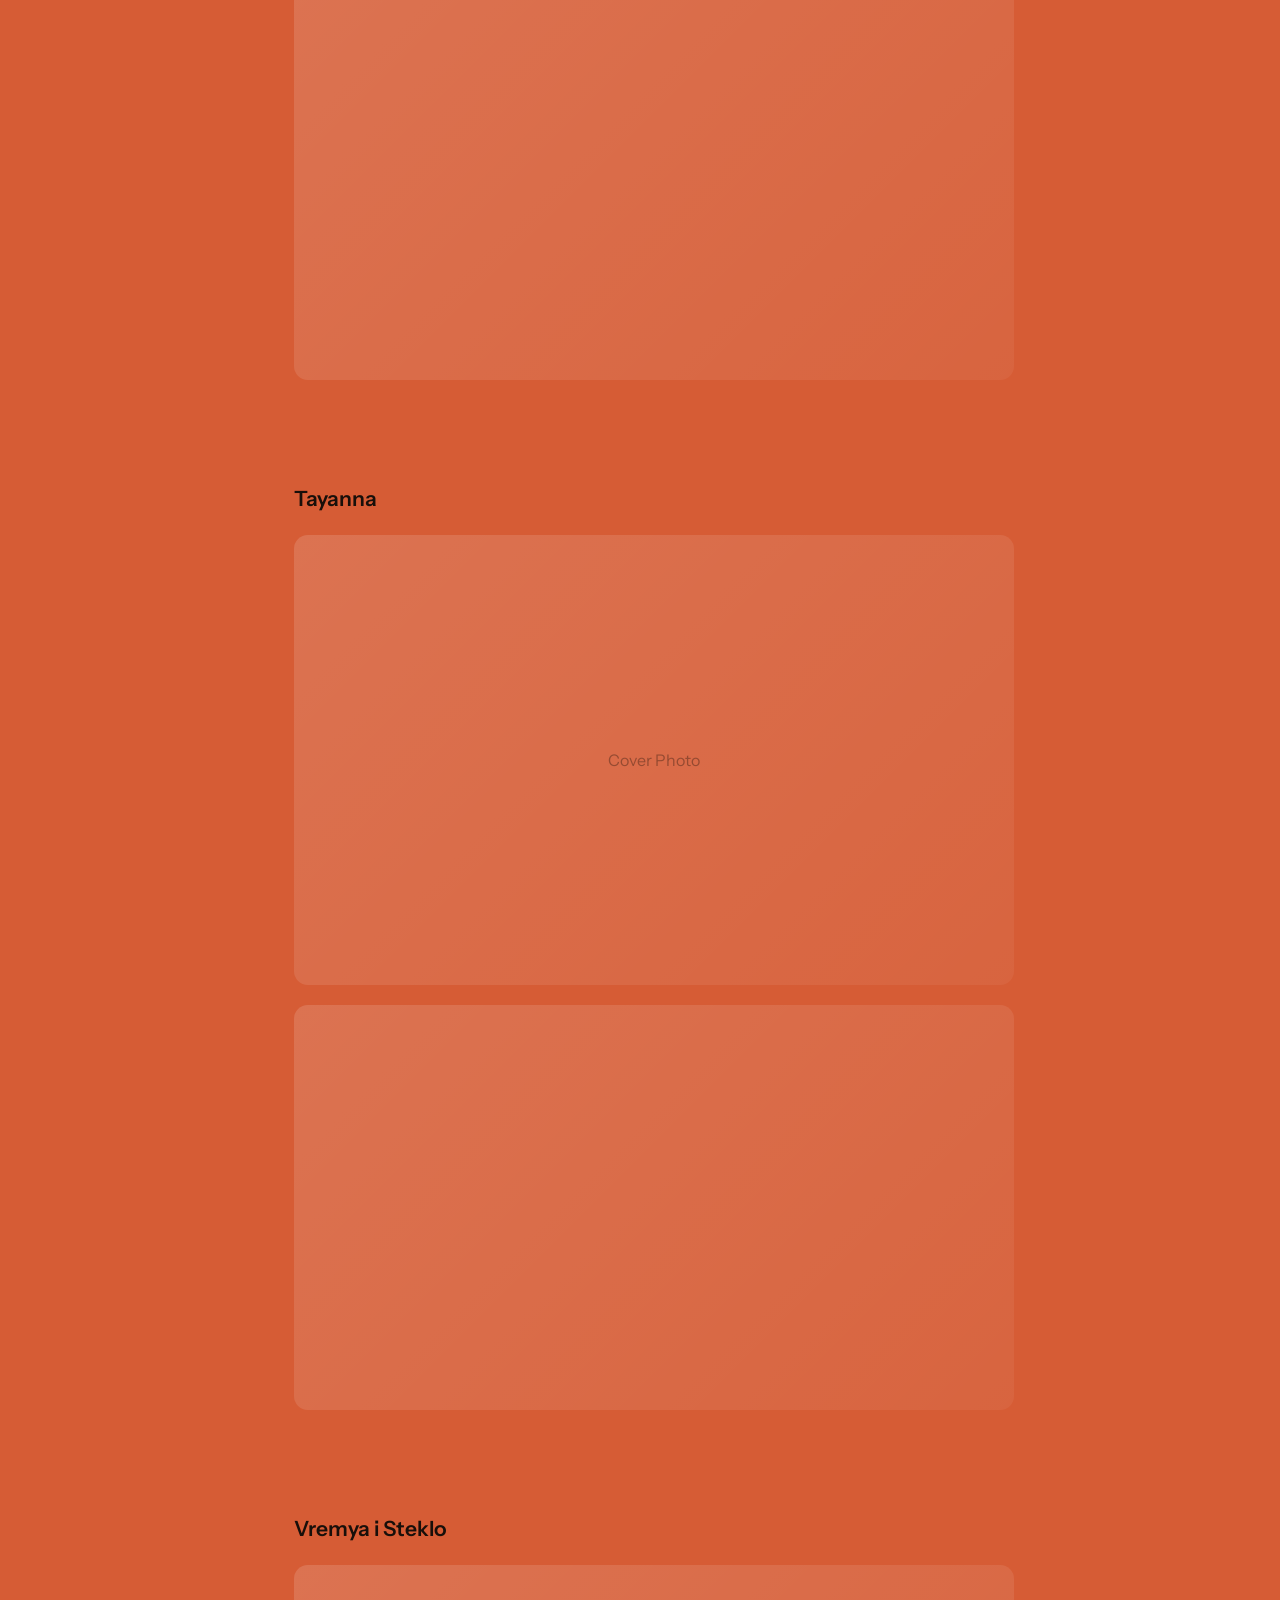
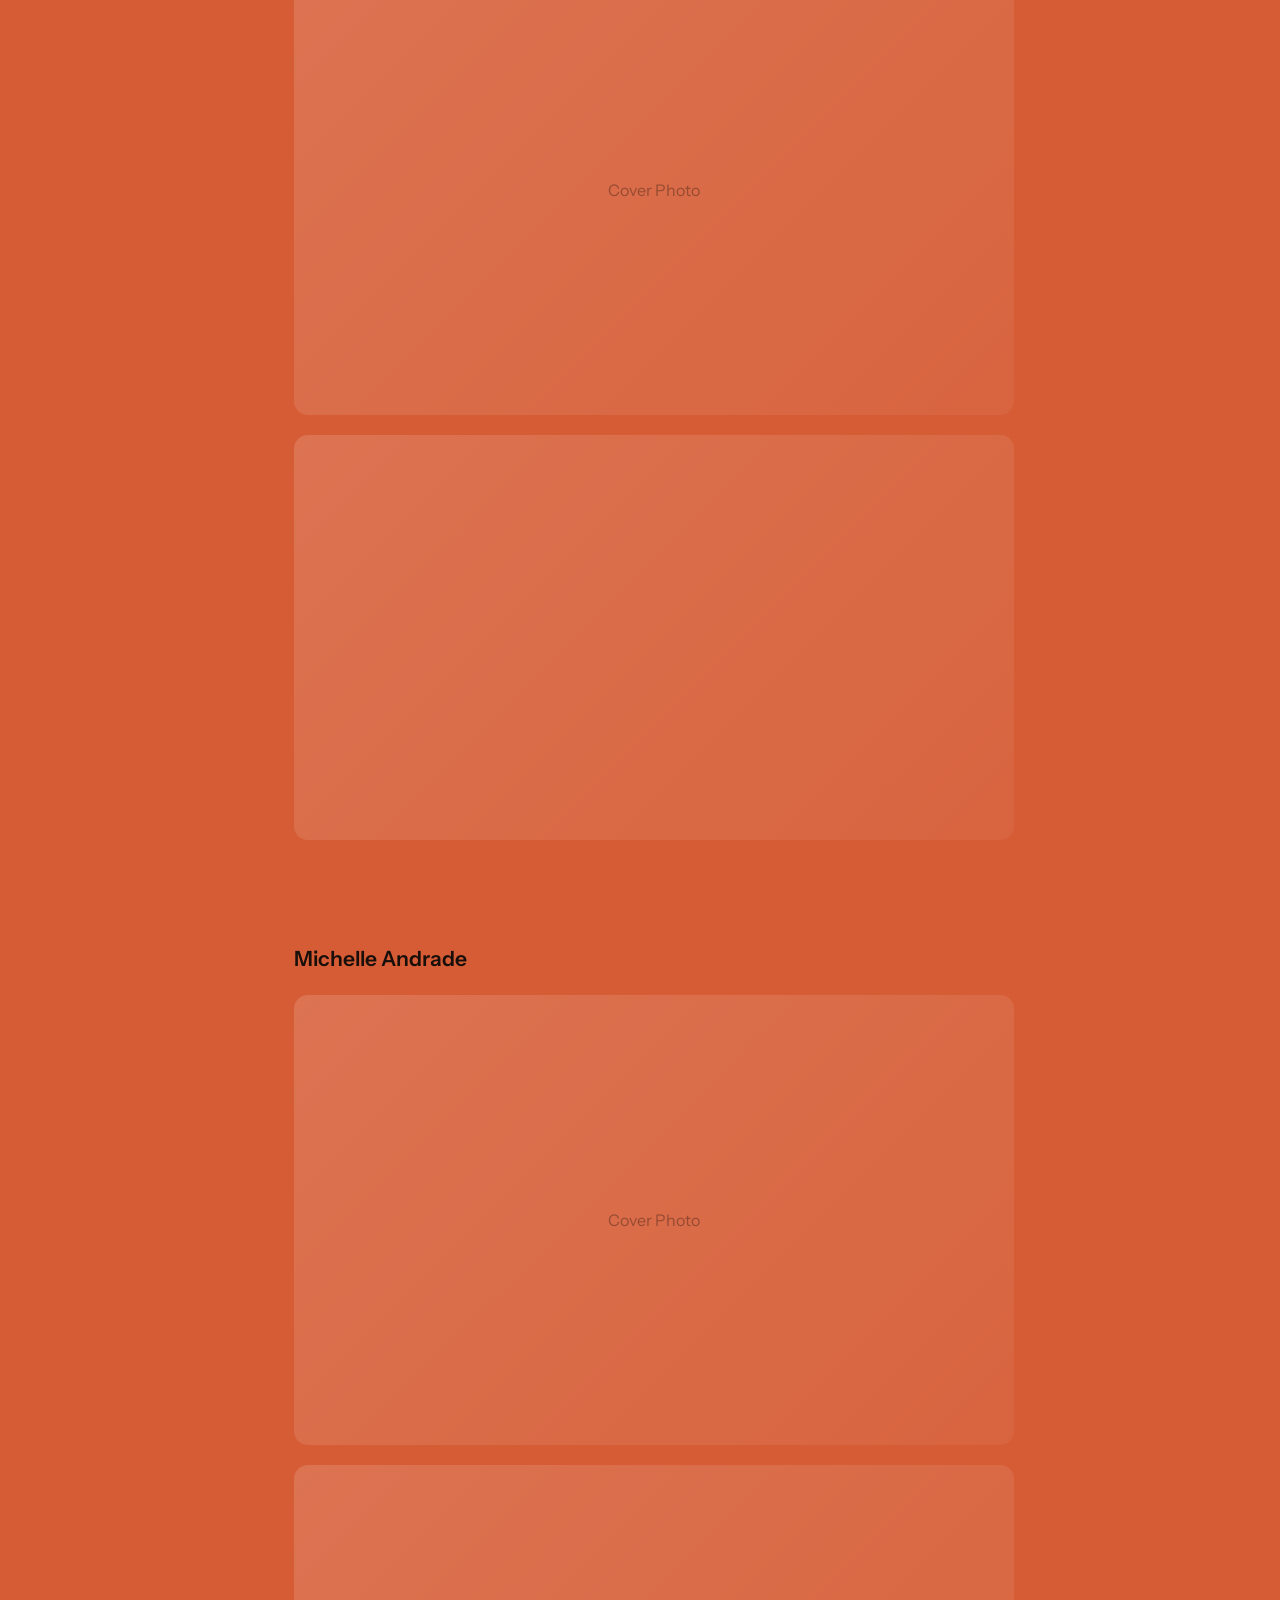
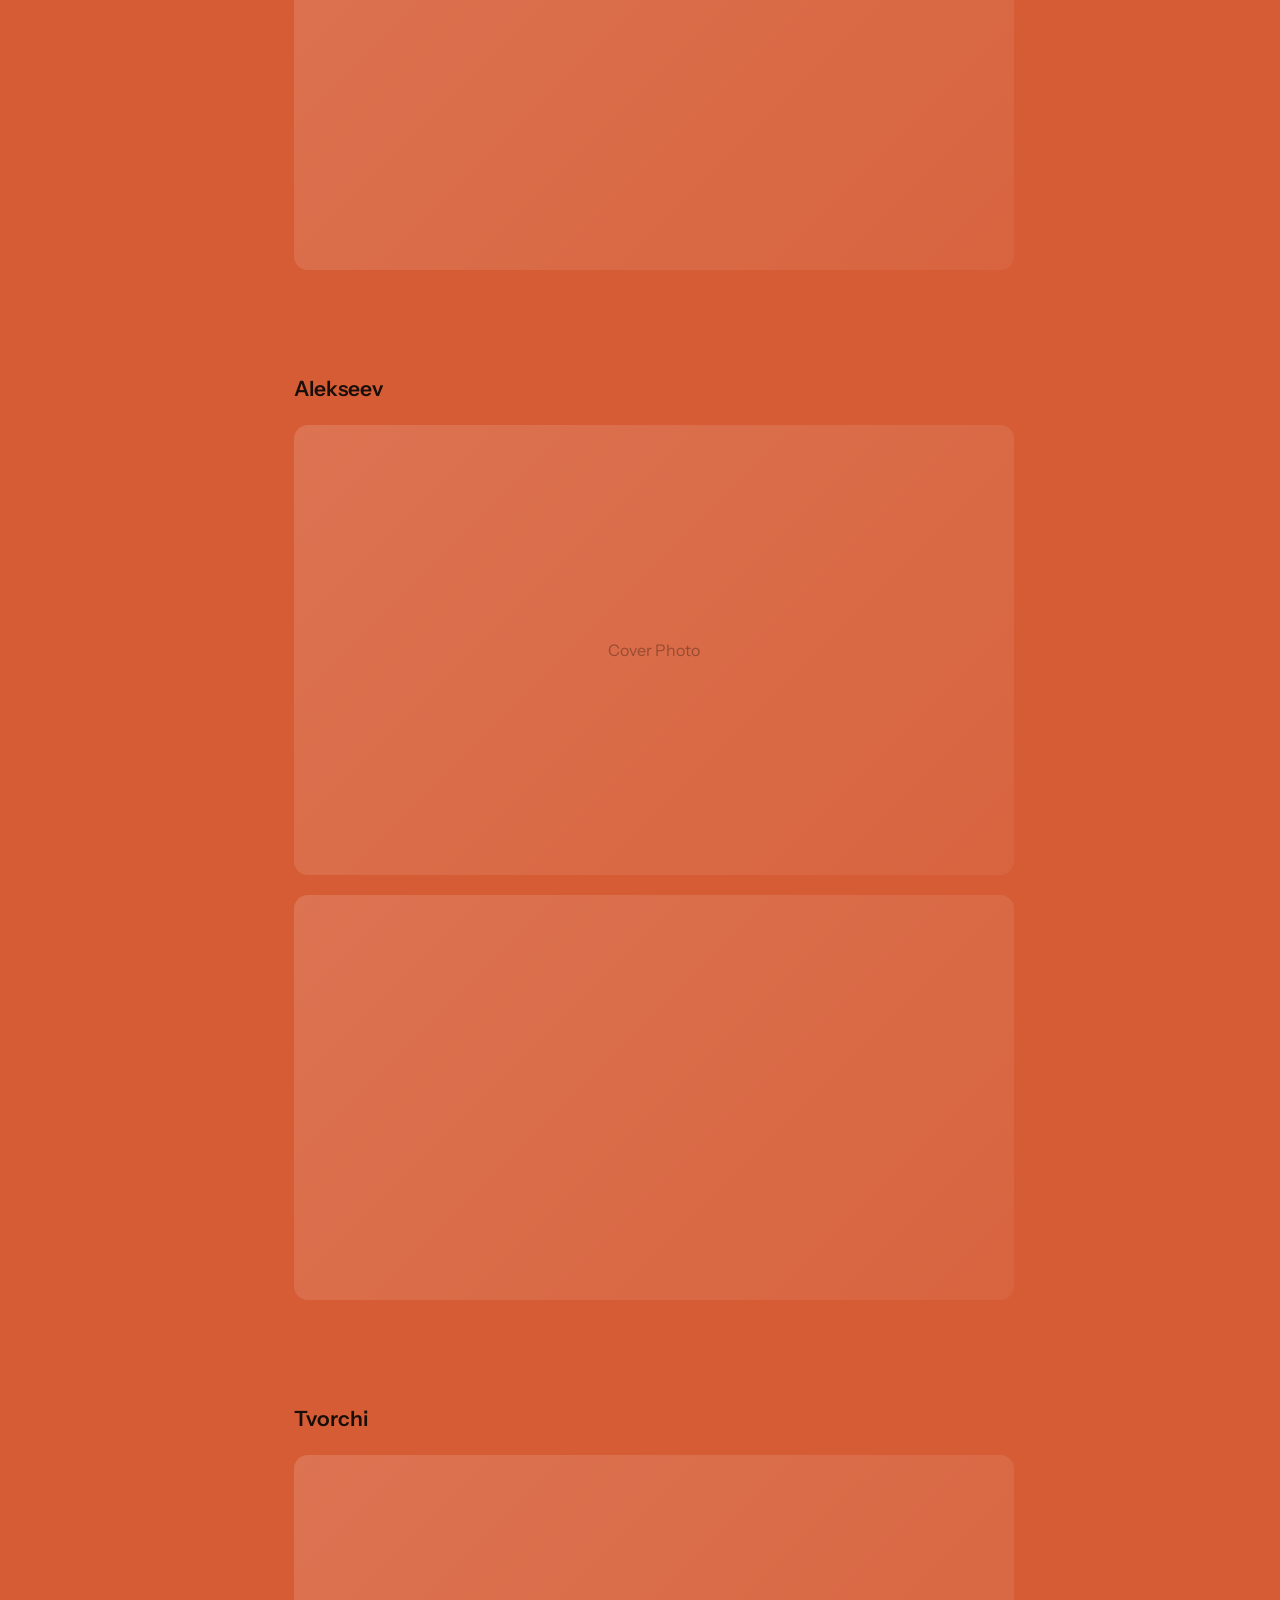
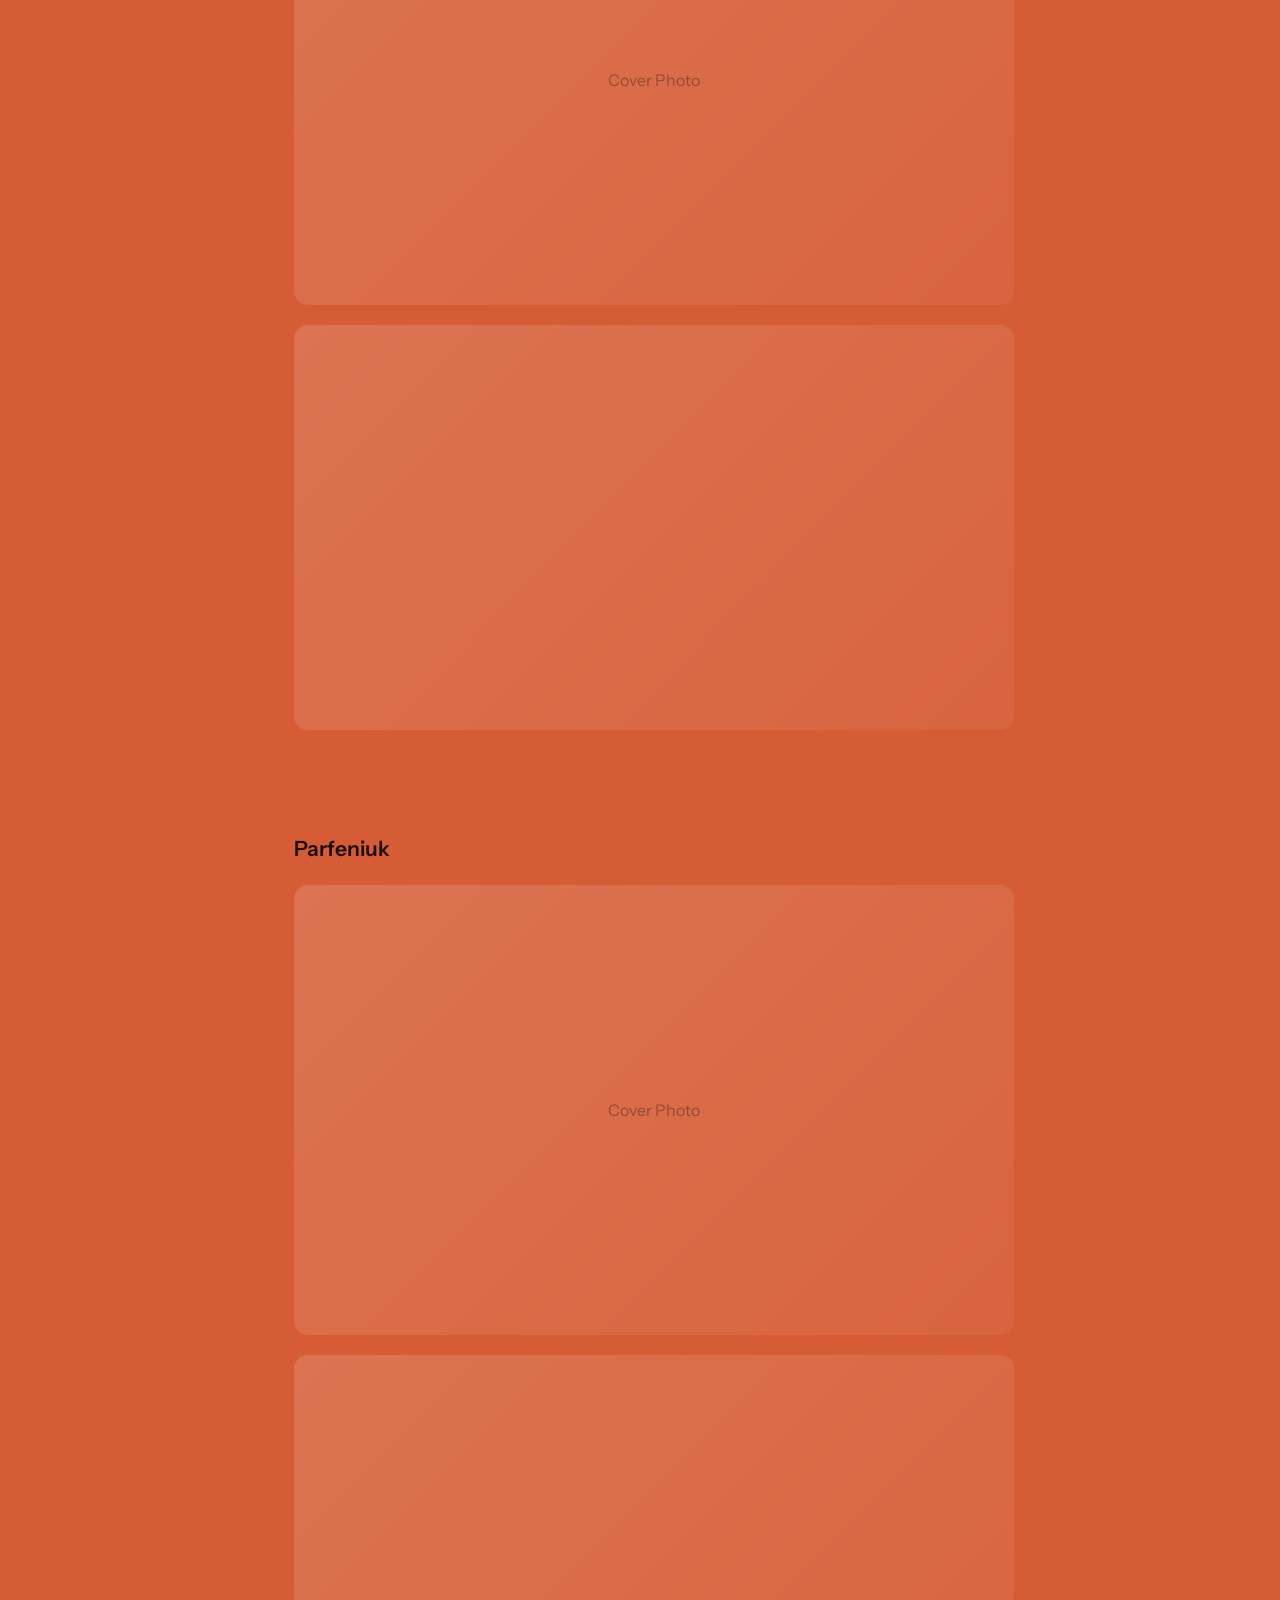
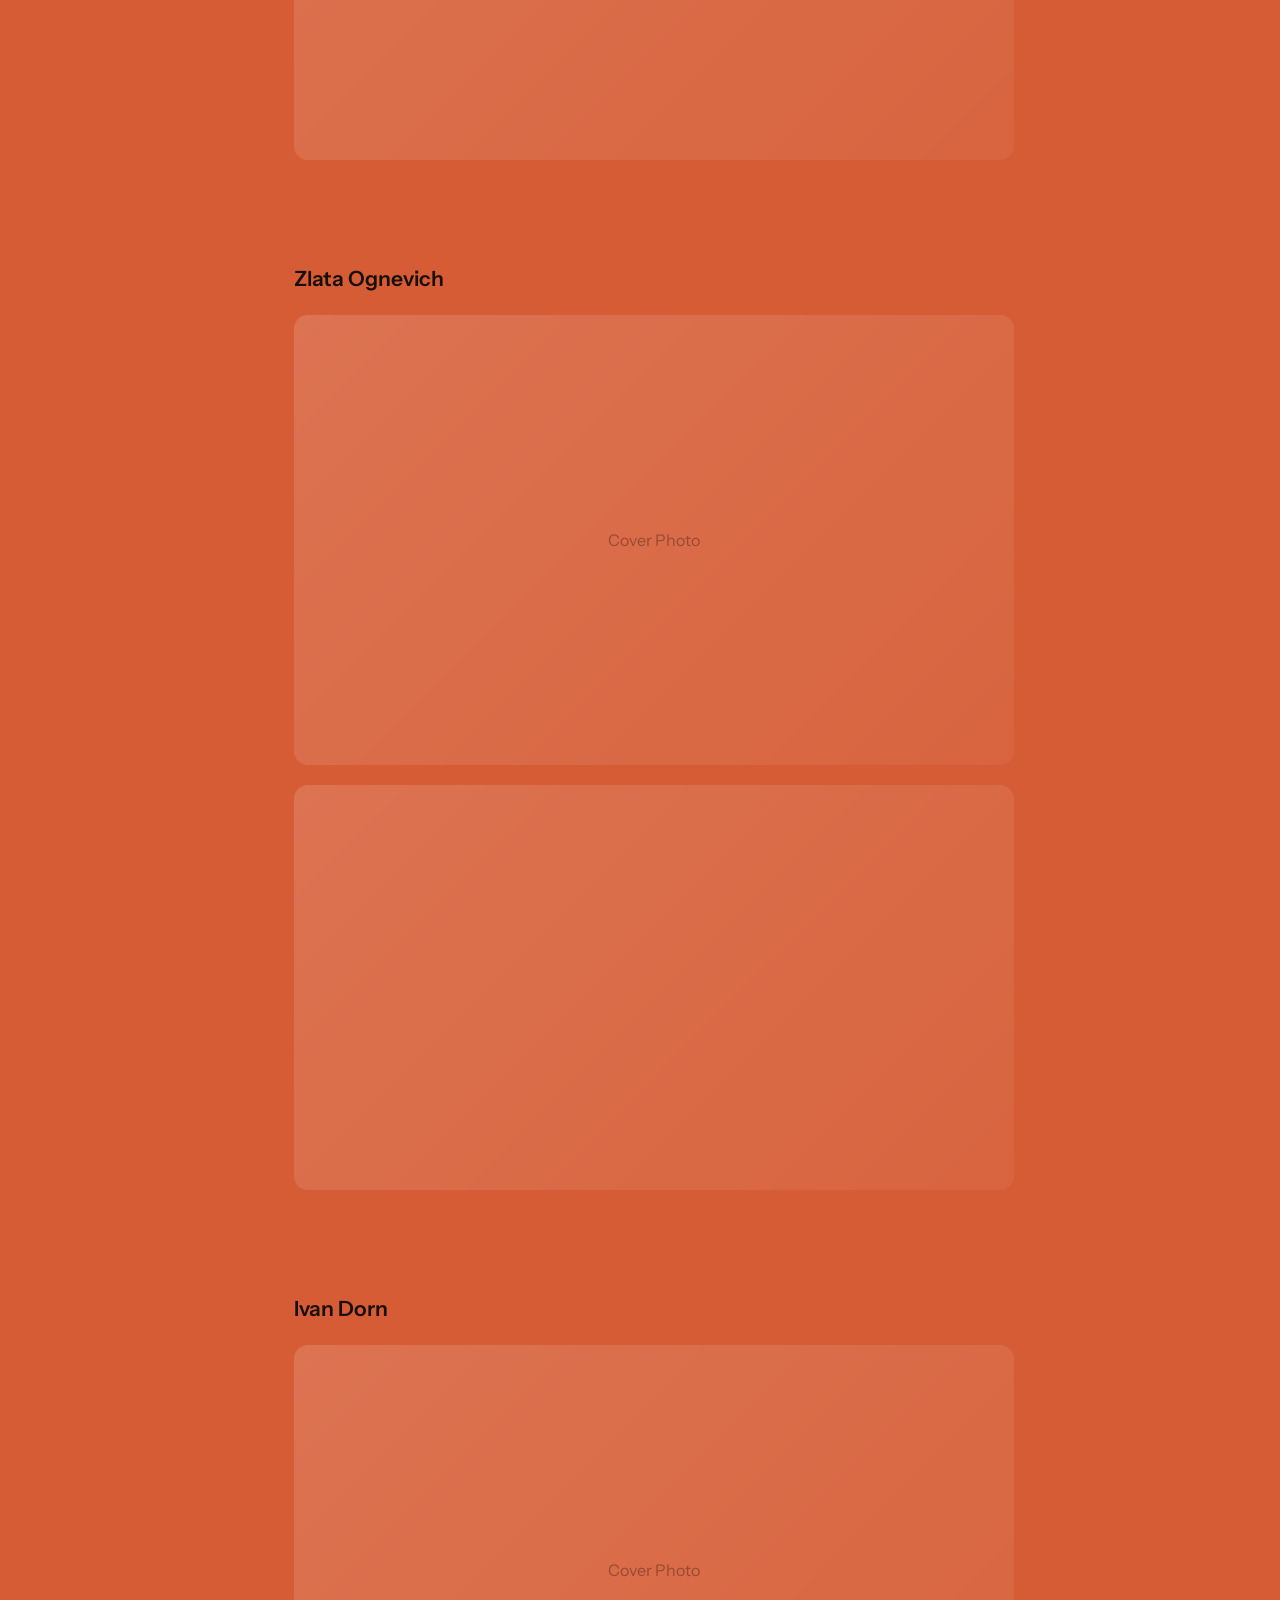
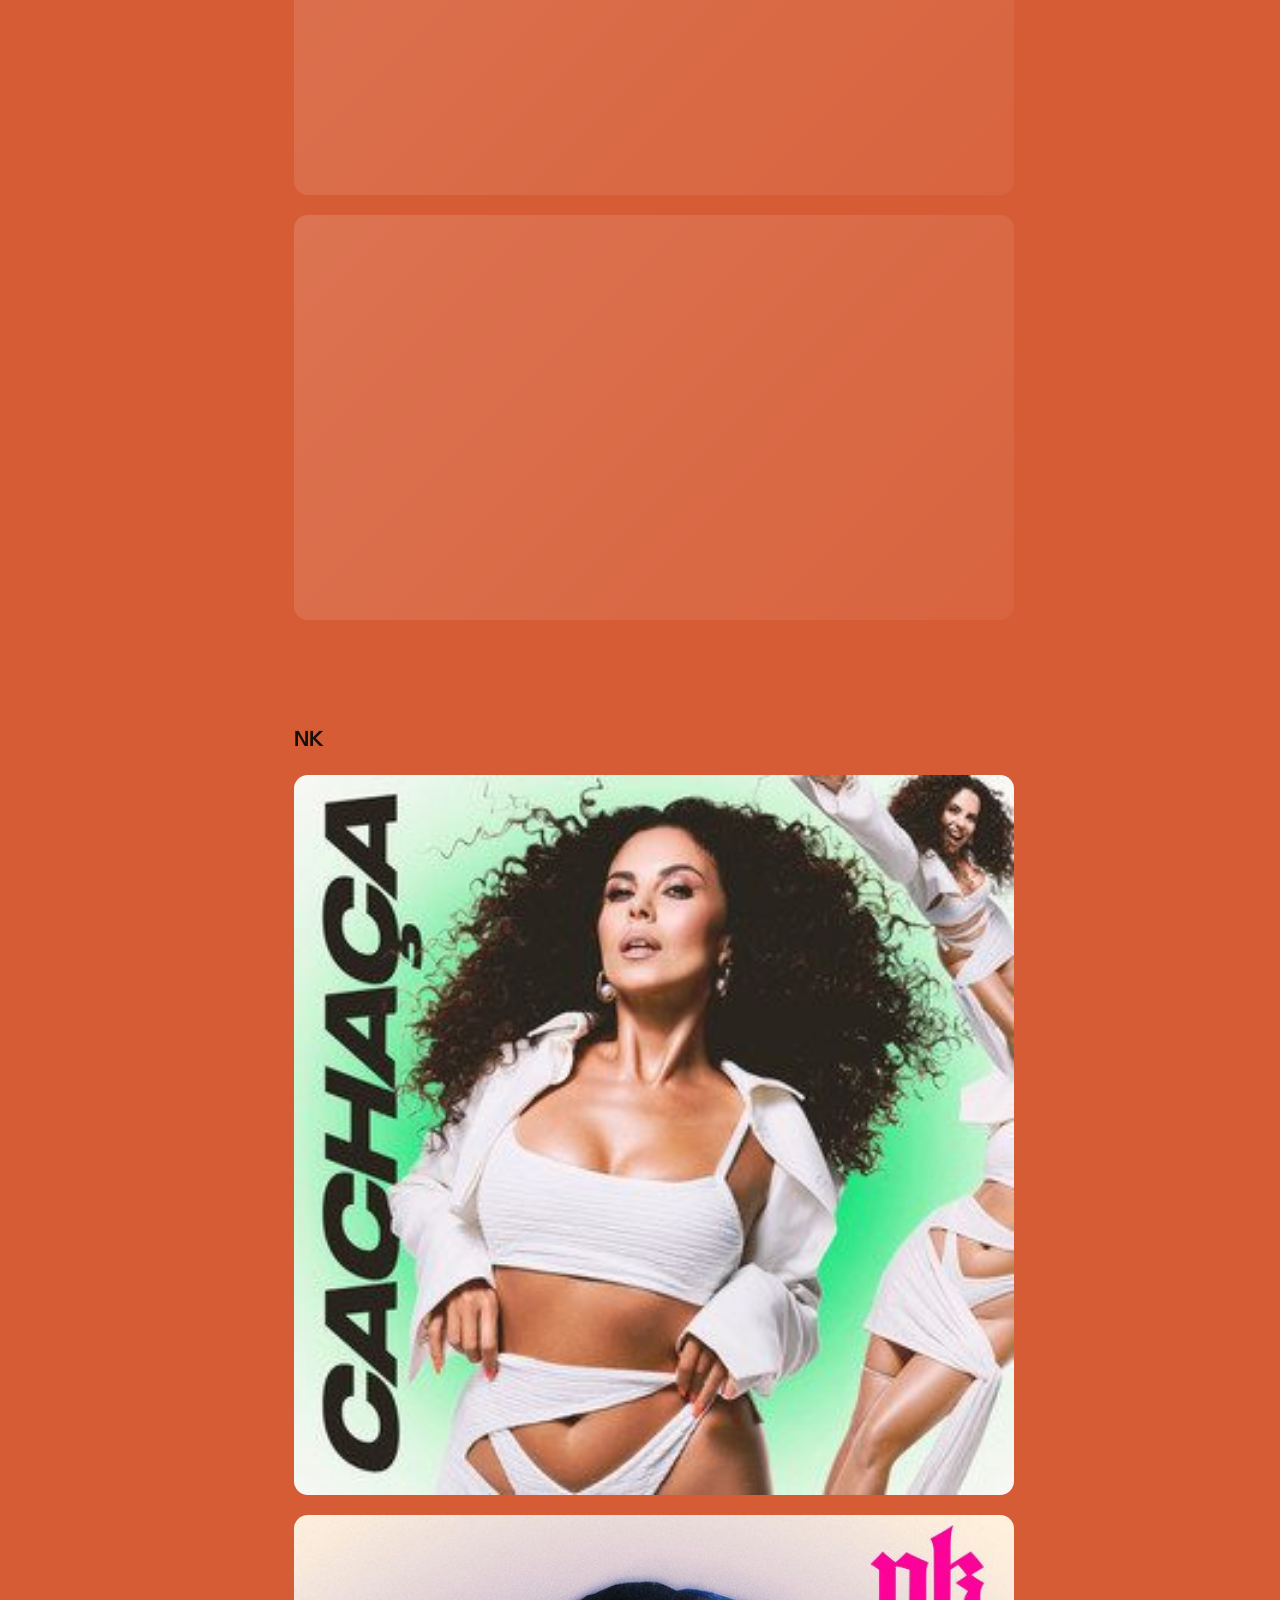
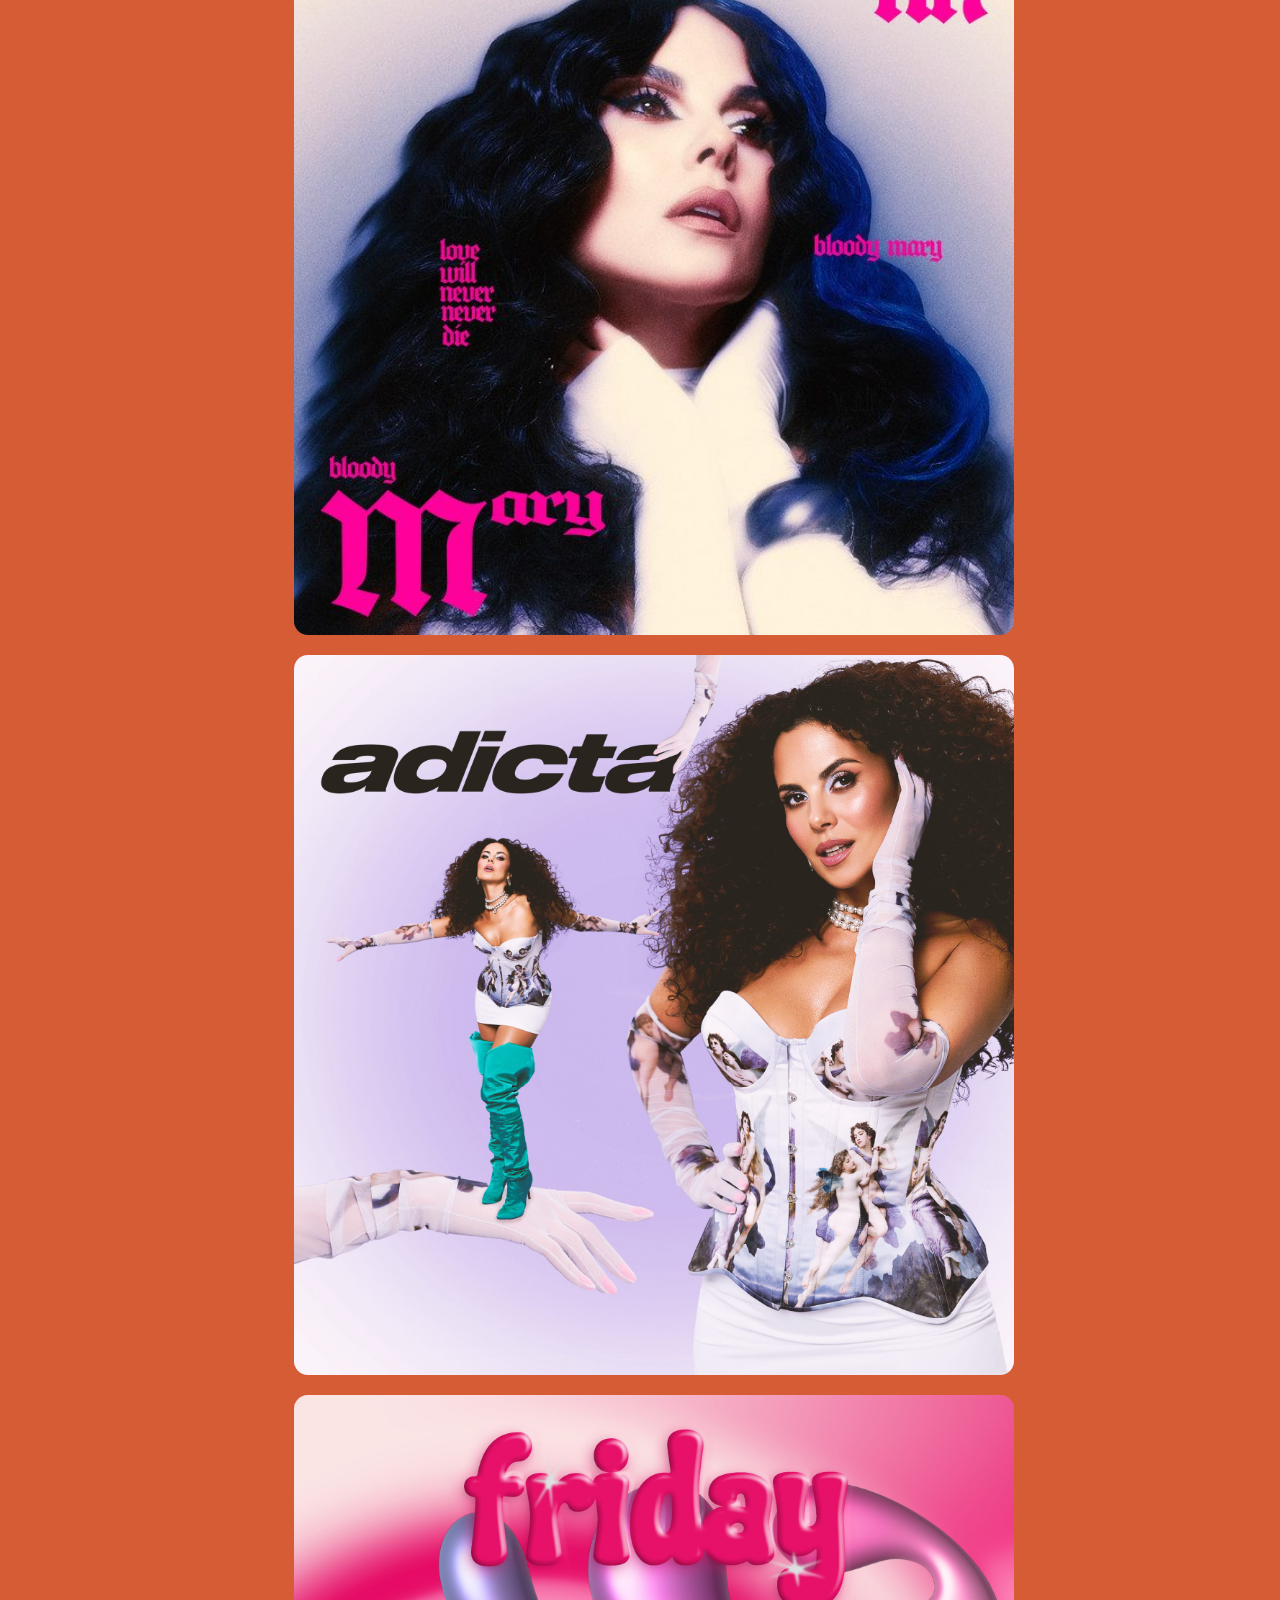
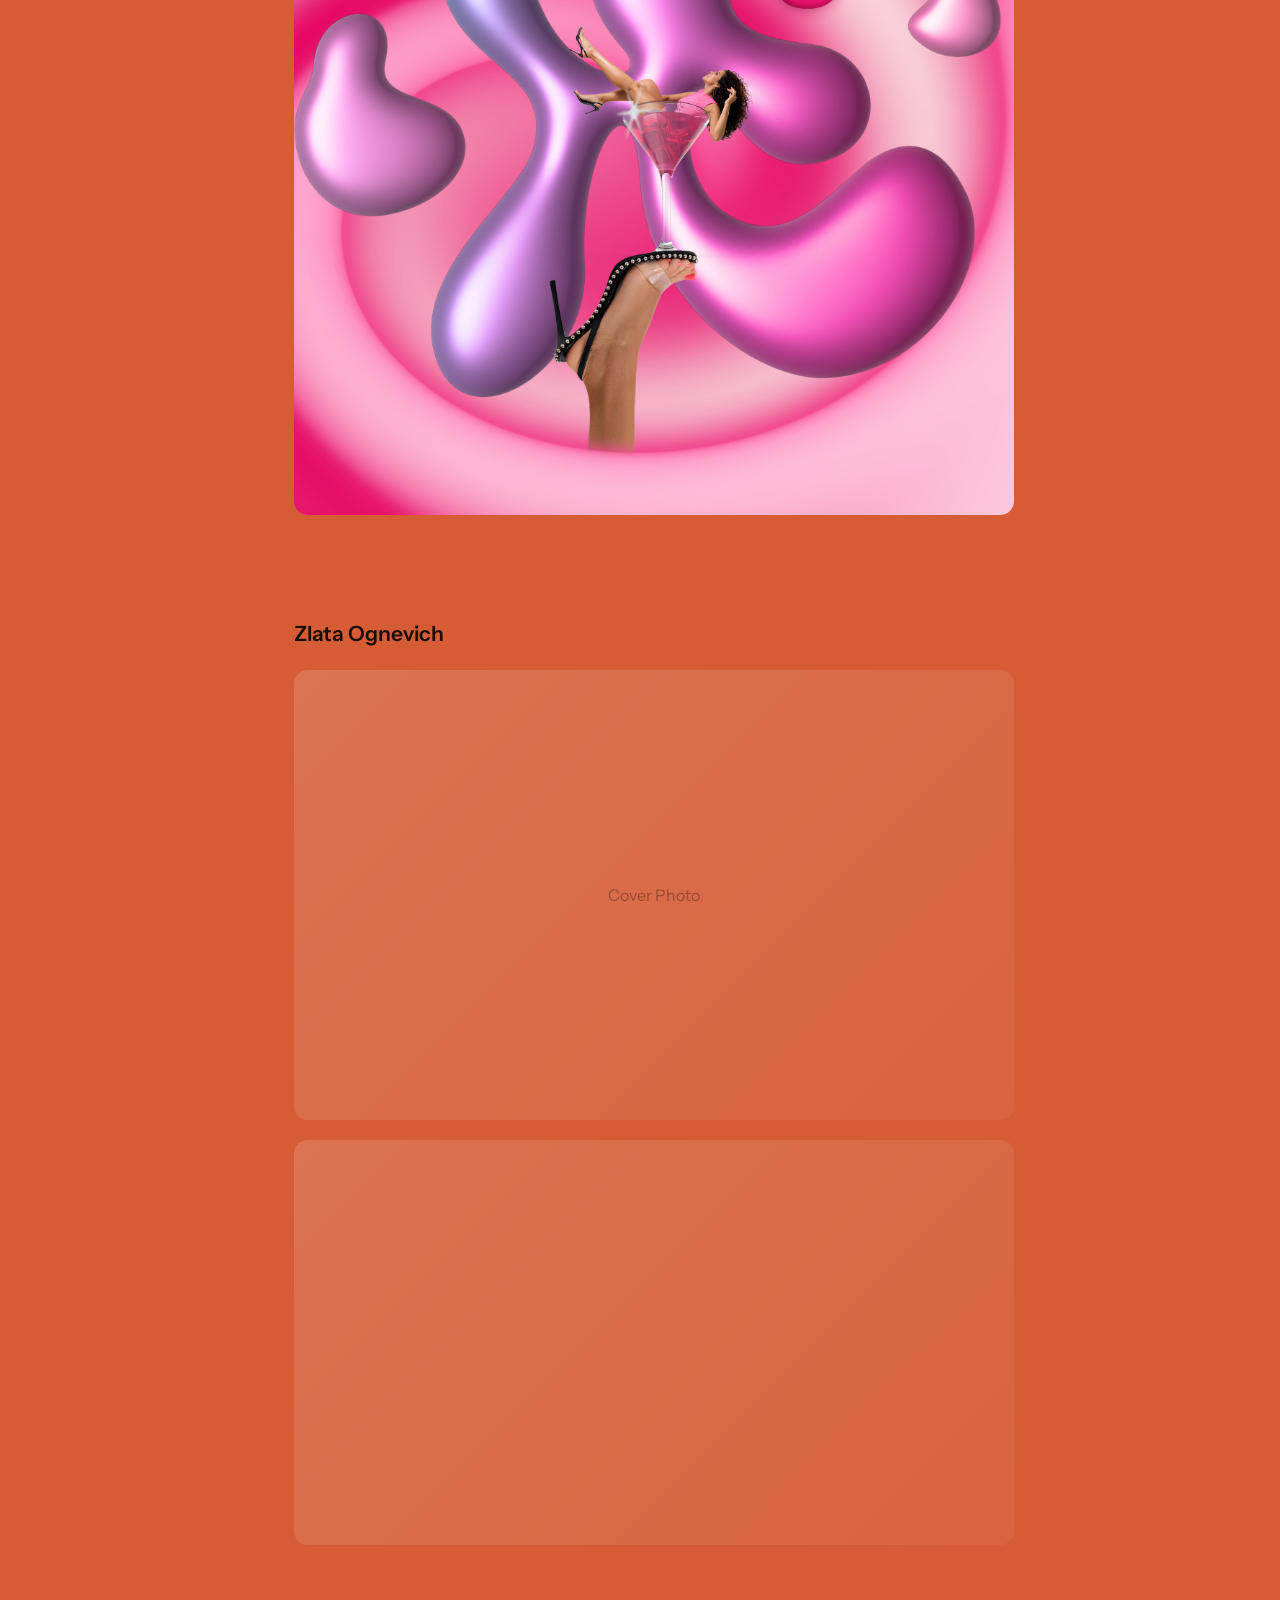
==== commit 789ddc26: "103" ====
--- a/artist-collaboration.html
+++ b/artist-collaboration.html
@@ -139,10 +139,10 @@
 
         <div class="artist">
           <h2>NK</h2>
-          <div class="media media--cover"><img src="images/nk-cachaca.jpg" alt="NK — Cachaça single cover" loading="lazy"></div>
-          <div class="media media--cover"><img src="images/nk-bloody-mary.jpg" alt="NK — Bloody Mary single cover" loading="lazy"></div>
-          <div class="media media--cover"><img src="images/nk-adicta.jpg" alt="NK — Adicta single cover" loading="lazy"></div>
-          <div class="media media--cover"><img src="images/nk-friday.jpg" alt="NK — Friday single cover" loading="lazy"></div>
+          <div class="media media--cover"><img src="web-ready/cachaca.jpg" alt="NK — Cachaça single cover" loading="lazy"></div>
+          <div class="media media--cover"><img src="web-ready/blody-mery.jpg" alt="NK — Bloody Mary single cover" loading="lazy"></div>
+          <div class="media media--cover"><img src="web-ready/nk-adicta-scaled.jpg" alt="NK — Adicta single cover" loading="lazy"></div>
+          <div class="media media--cover"><img src="web-ready/img-2746-2.jpg" alt="NK — Friday single cover" loading="lazy"></div>
         </div>
 
         <div class="artist">
--- a/styles.css
+++ b/styles.css
@@ -306,6 +306,41 @@
   padding: 32px 0 clamp(60px, 8vw, 120px);
   font-size: 18px;
   font-weight: 500;
+}
+
+/* ---------- looping panorama (Digital Art) ---------- */
+.panorama {
+  width: 100vw;
+  margin-left: calc(50% - 50vw);
+  overflow: hidden;
+  padding: clamp(28px, 4vw, 48px) 0;
+}
+.panorama__track {
+  display: flex;
+  align-items: center;
+  gap: clamp(16px, 2vw, 32px);
+  width: max-content;
+  will-change: transform;
+  animation: panorama-scroll var(--pan-duration, 60s) linear infinite;
+}
+.panorama__track img {
+  height: min(66vh, 560px);
+  width: auto;
+  display: block;
+  border-radius: var(--radius);
+  flex: none;
+}
+@keyframes panorama-scroll {
+  from { transform: translateX(0); }
+  to   { transform: translateX(-50%); }
+}
+.panorama:hover .panorama__track { animation-play-state: paused; }
+@media (max-width: 640px) {
+  .panorama__track img { height: 46vh; }
+}
+@media (prefers-reduced-motion: reduce) {
+  .panorama { overflow-x: auto; }
+  .panorama__track { animation: none; }
 }
 
 /* ---------- footer ---------- */
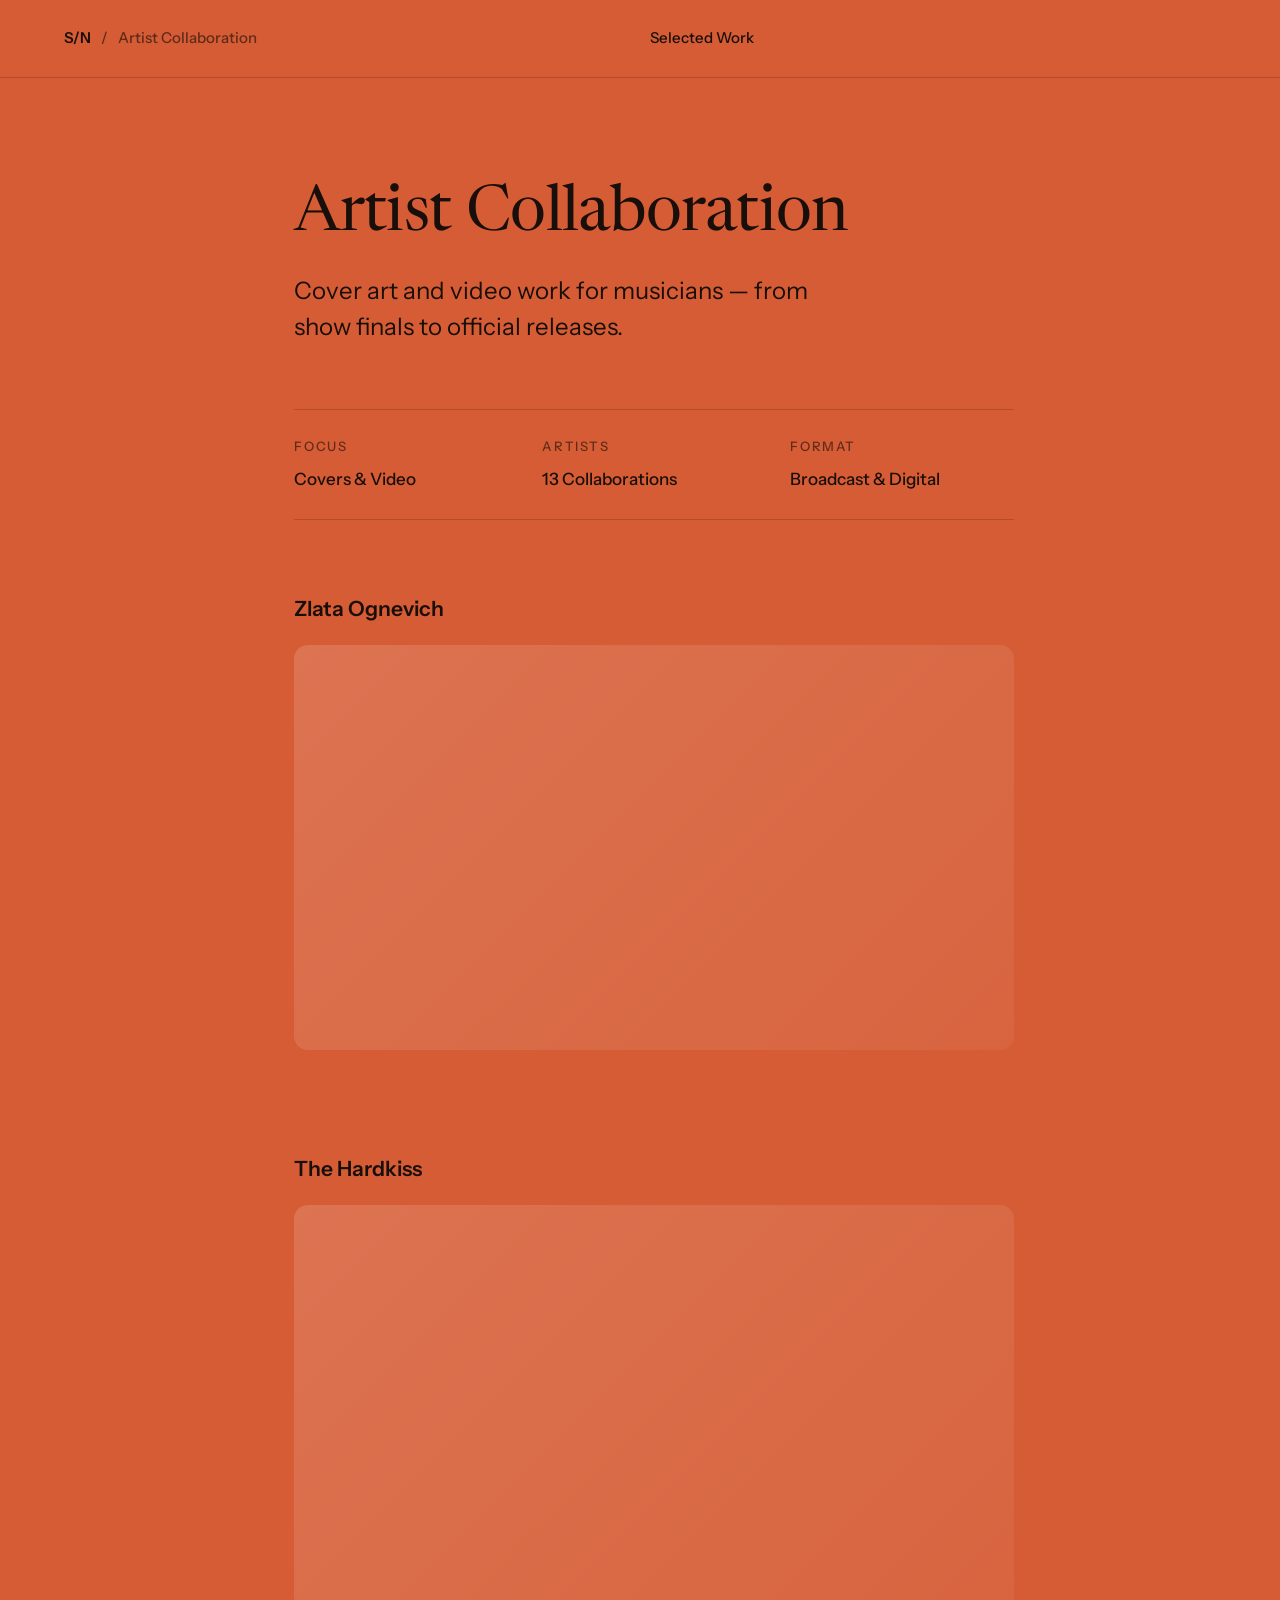
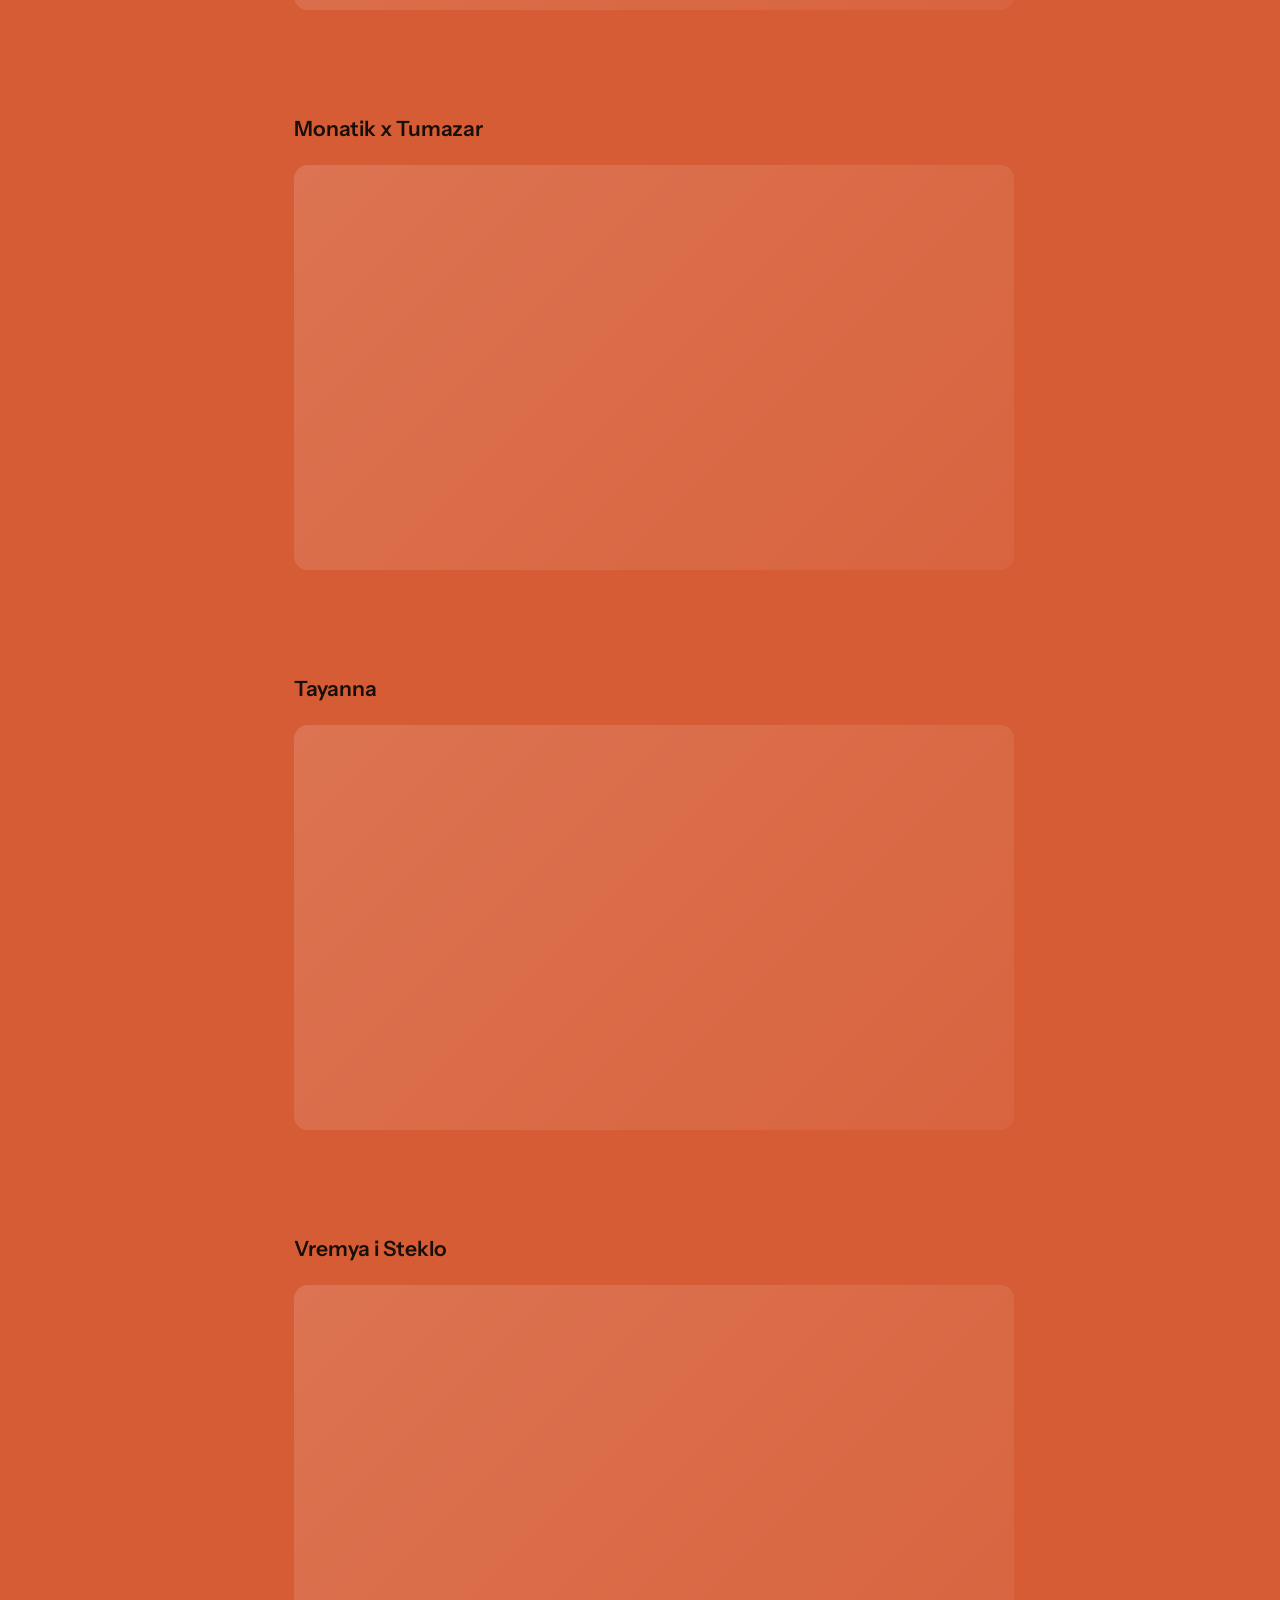
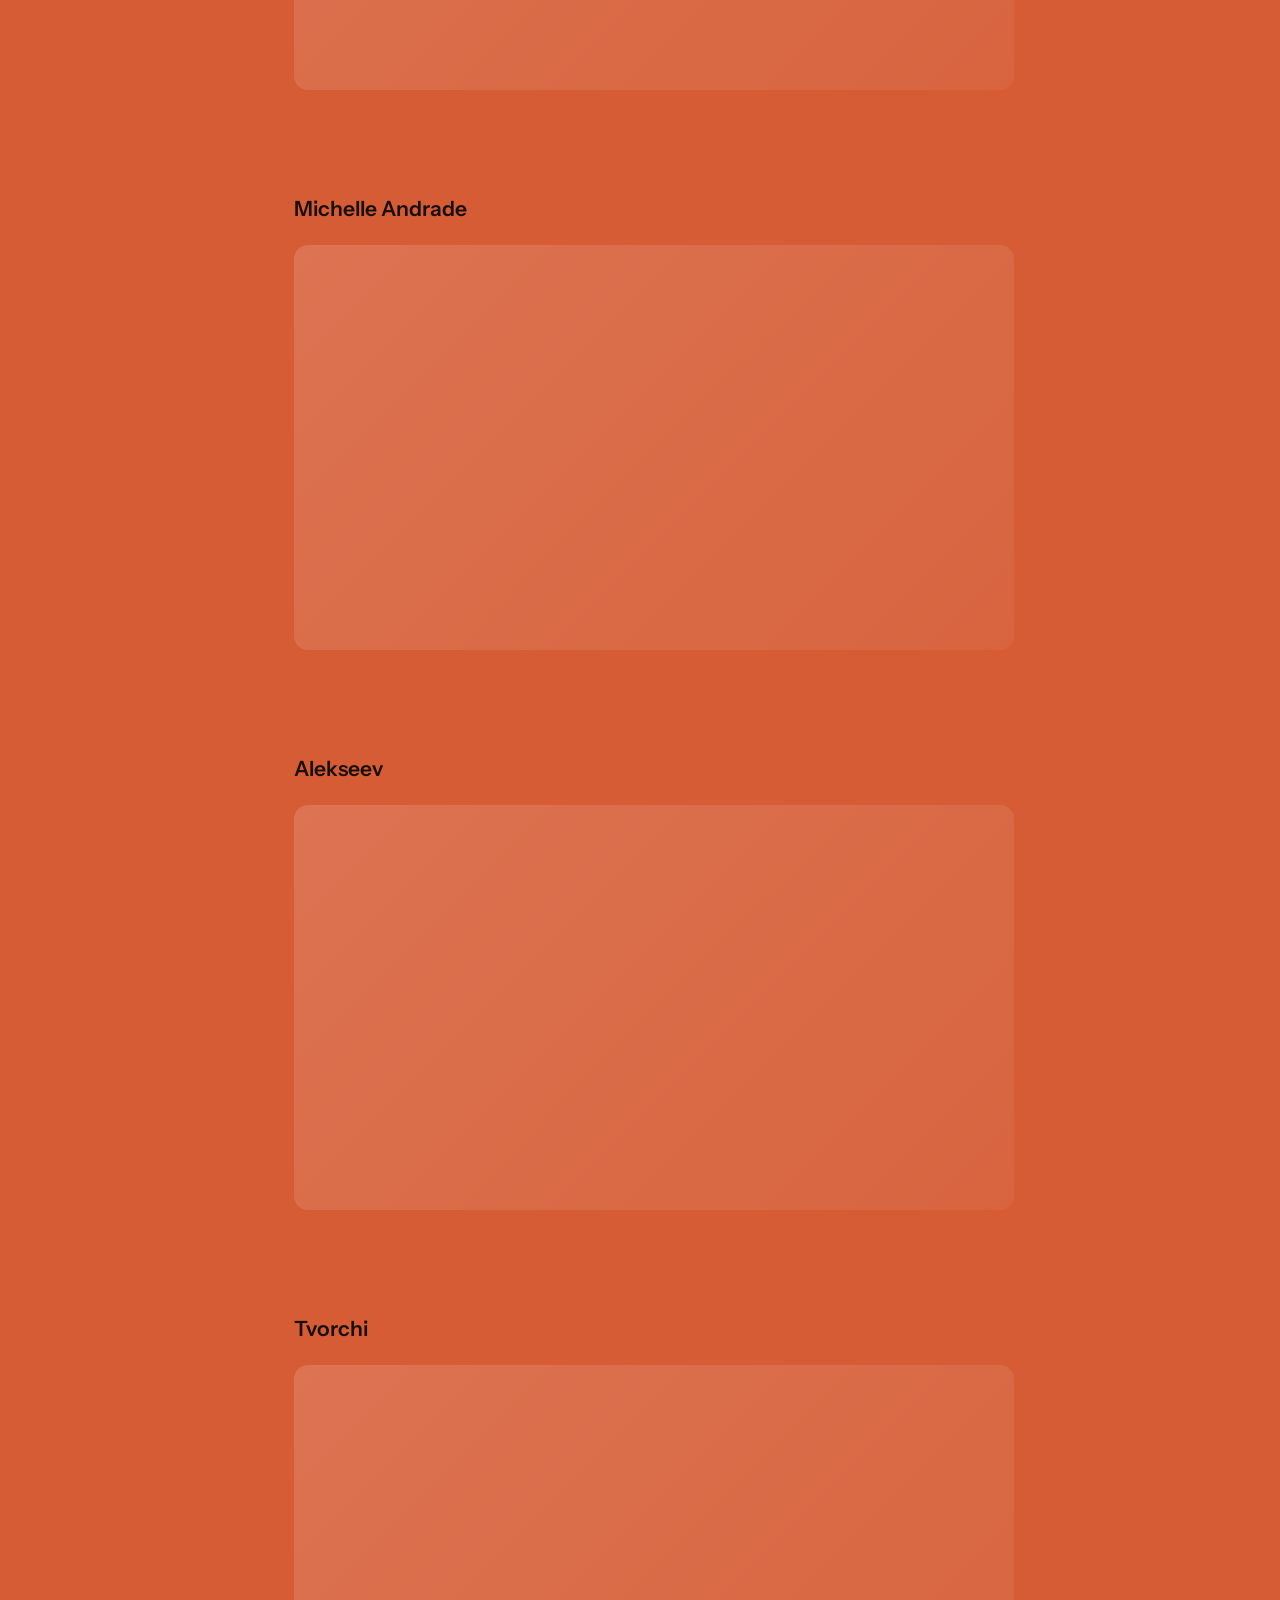
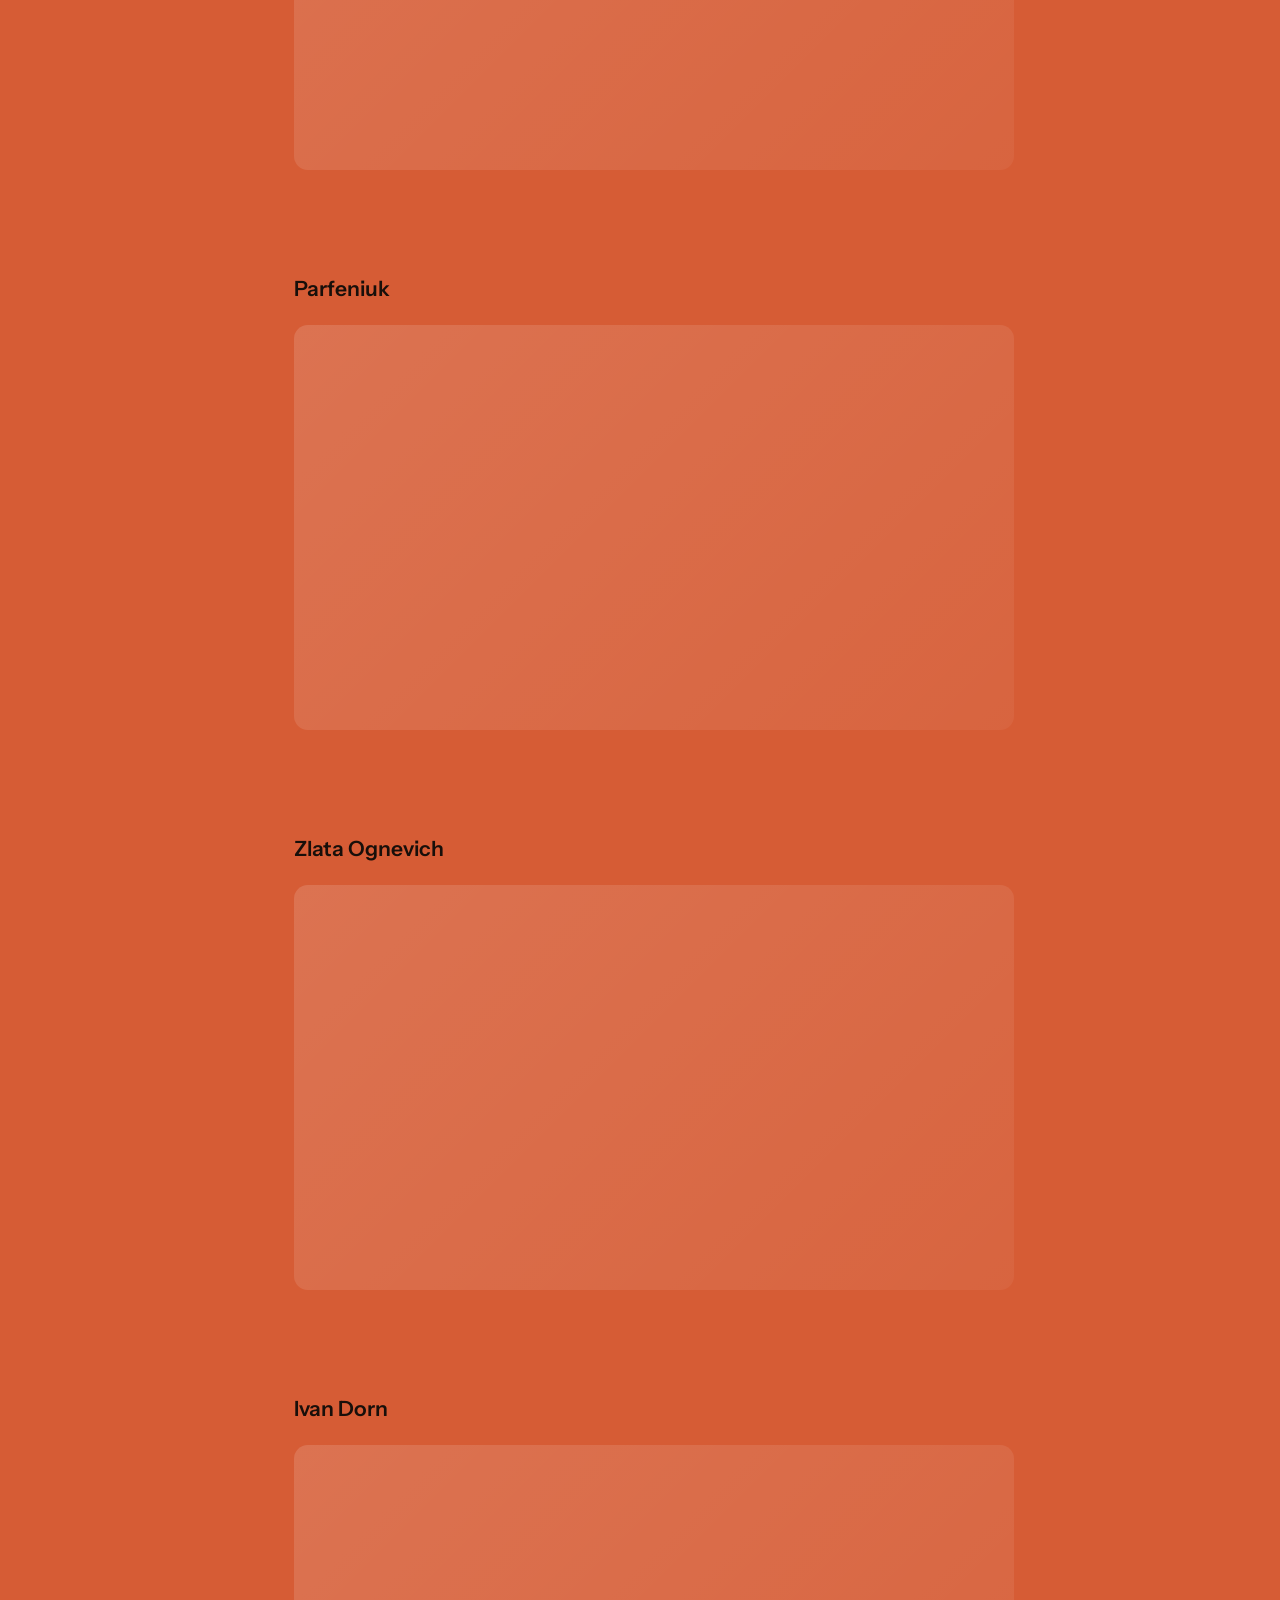
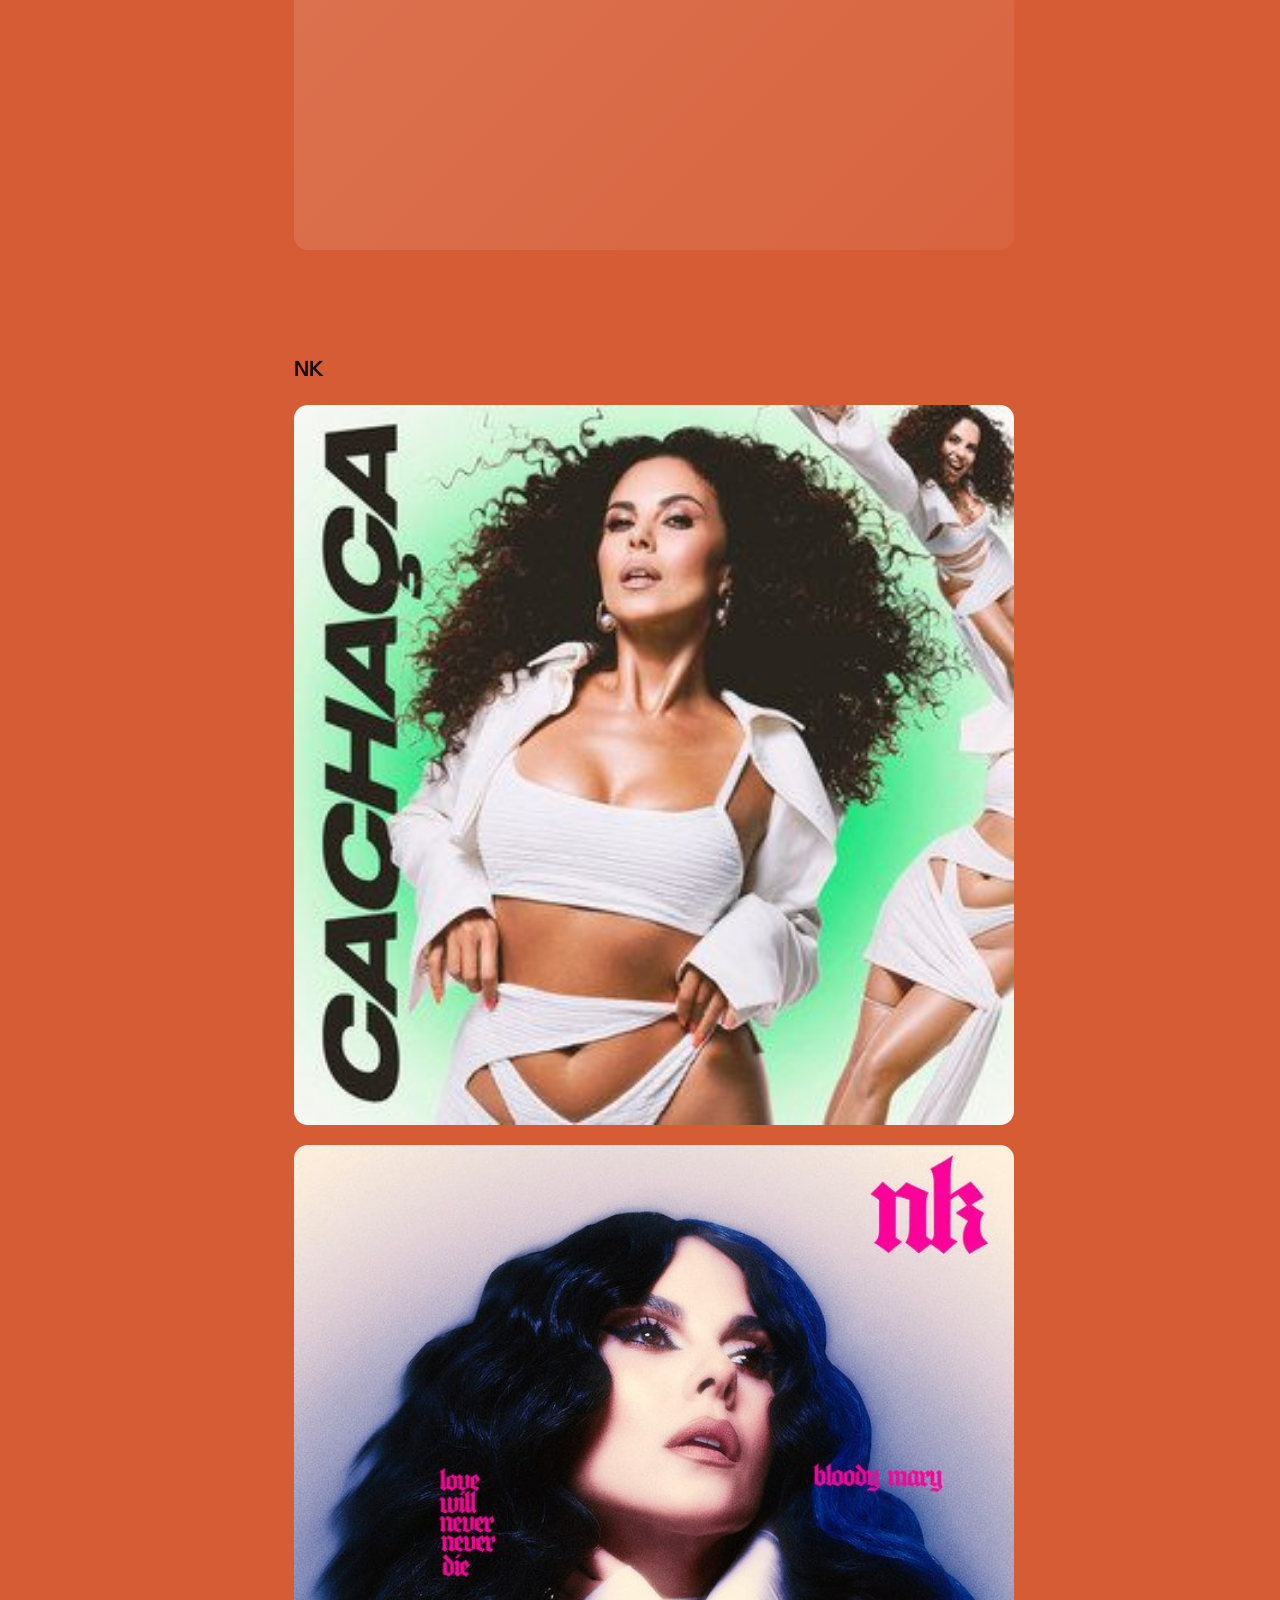
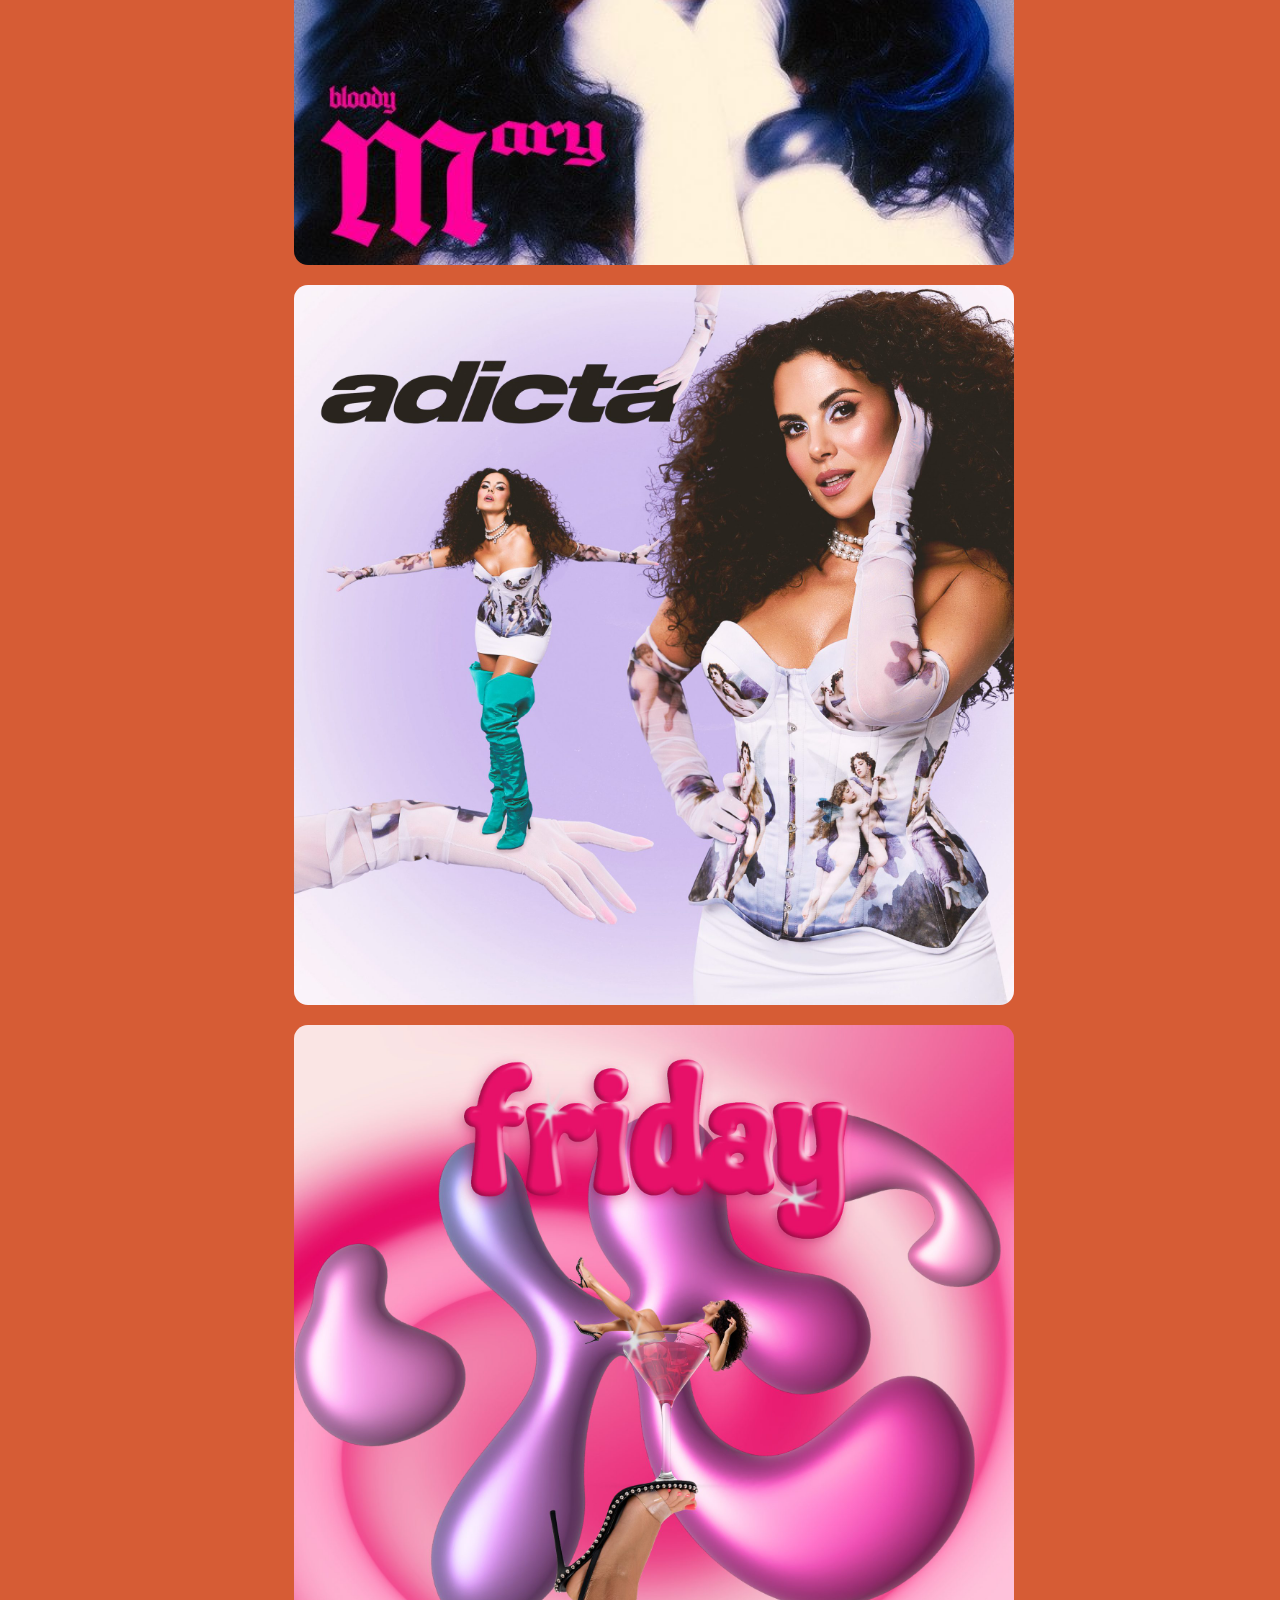
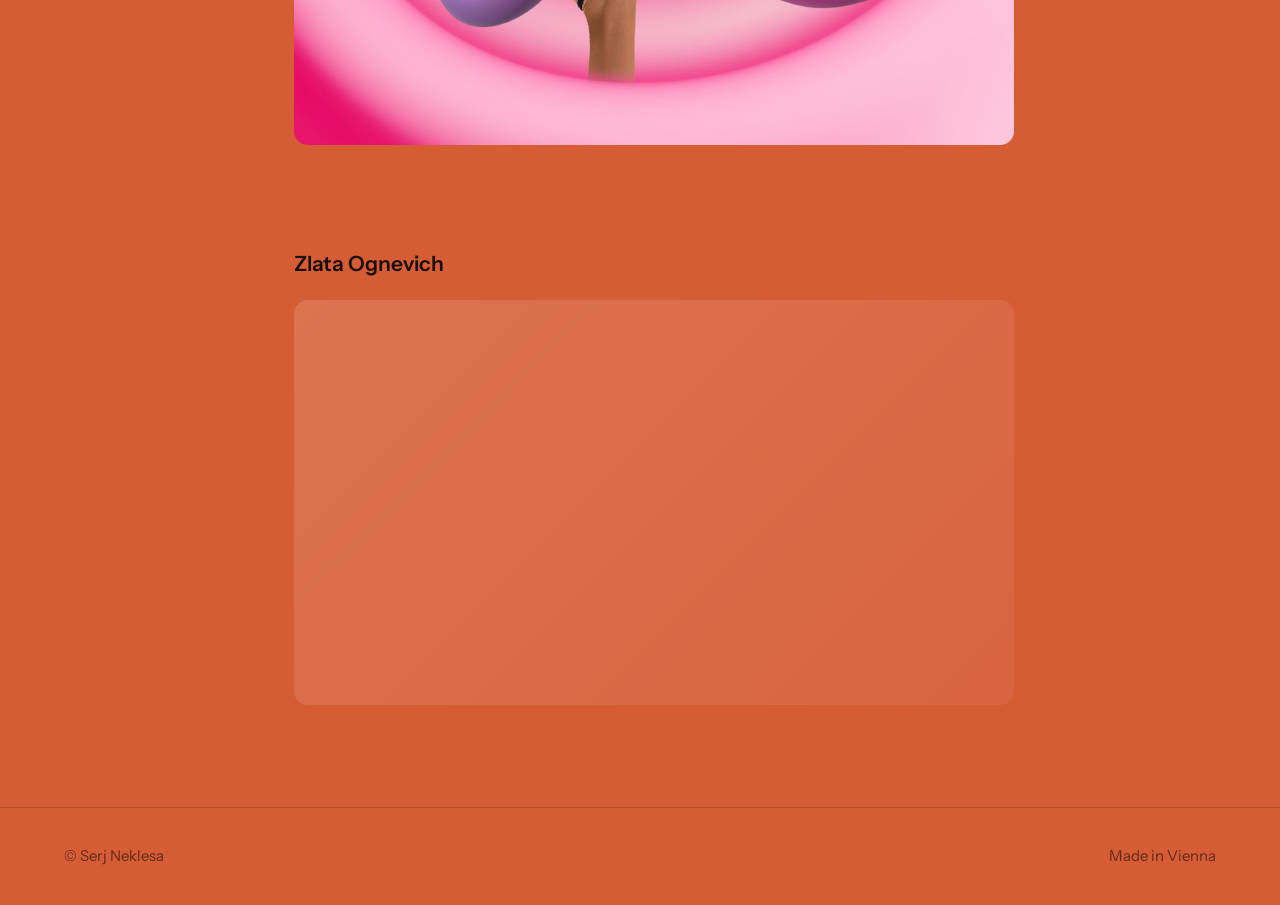
==== commit e98c575b: "1023" ====
--- a/artist-collaboration.html
+++ b/artist-collaboration.html
@@ -51,7 +51,6 @@
 
         <div class="artist">
           <h2>Zlata Ognevich</h2>
-          <div class="media media--photo"><span>Cover Photo</span></div>
           <div class="media media--video">
             <iframe src="https://player.vimeo.com/video/587372631?autoplay=1&muted=1&loop=1&playsinline=1" title="Zlata Ognevich" allow="autoplay; fullscreen; picture-in-picture" allowfullscreen loading="lazy"></iframe>
           </div>
@@ -59,7 +58,6 @@
 
         <div class="artist">
           <h2>The Hardkiss</h2>
-          <div class="media media--photo"><span>Cover Photo</span></div>
           <div class="media media--video">
             <iframe src="https://www.youtube.com/embed/llHGd1rX8Fo" title="The Hardkiss" allow="fullscreen; picture-in-picture" allowfullscreen loading="lazy"></iframe>
           </div>
@@ -67,7 +65,6 @@
 
         <div class="artist">
           <h2>Monatik x Tumazar</h2>
-          <div class="media media--photo"><span>Cover Photo</span></div>
           <div class="media media--video">
             <iframe src="https://www.youtube.com/embed/esX52Ukb6jA" title="Monatik x Tumazar" allow="fullscreen; picture-in-picture" allowfullscreen loading="lazy"></iframe>
           </div>
@@ -75,7 +72,6 @@
 
         <div class="artist">
           <h2>Tayanna</h2>
-          <div class="media media--photo"><span>Cover Photo</span></div>
           <div class="media media--video">
             <iframe src="https://www.youtube.com/embed/BDiRV_iJI94" title="Tayanna" allow="fullscreen; picture-in-picture" allowfullscreen loading="lazy"></iframe>
           </div>
@@ -83,7 +79,6 @@
 
         <div class="artist">
           <h2>Vremya i Steklo</h2>
-          <div class="media media--photo"><span>Cover Photo</span></div>
           <div class="media media--video">
             <iframe src="https://player.vimeo.com/video/588478334?autoplay=1&muted=1&loop=1&playsinline=1" title="Vremya i Steklo" allow="autoplay; fullscreen; picture-in-picture" allowfullscreen loading="lazy"></iframe>
           </div>
@@ -91,7 +86,6 @@
 
         <div class="artist">
           <h2>Michelle Andrade</h2>
-          <div class="media media--photo"><span>Cover Photo</span></div>
           <div class="media media--video">
             <iframe src="https://www.youtube.com/embed/IfHDruuUhwk" title="Michelle Andrade" allow="fullscreen; picture-in-picture" allowfullscreen loading="lazy"></iframe>
           </div>
@@ -99,7 +93,6 @@
 
         <div class="artist">
           <h2>Alekseev</h2>
-          <div class="media media--photo"><span>Cover Photo</span></div>
           <div class="media media--video">
             <iframe src="https://www.youtube.com/embed/Dm3WdHfut_s" title="Alekseev" allow="fullscreen; picture-in-picture" allowfullscreen loading="lazy"></iframe>
           </div>
@@ -107,7 +100,6 @@
 
         <div class="artist">
           <h2>Tvorchi</h2>
-          <div class="media media--photo"><span>Cover Photo</span></div>
           <div class="media media--video">
             <iframe src="https://www.youtube.com/embed/awEAjsGbw3I" title="Tvorchi" allow="fullscreen; picture-in-picture" allowfullscreen loading="lazy"></iframe>
           </div>
@@ -115,7 +107,6 @@
 
         <div class="artist">
           <h2>Parfeniuk</h2>
-          <div class="media media--photo"><span>Cover Photo</span></div>
           <div class="media media--video">
             <iframe src="https://player.vimeo.com/video/1209326230?autoplay=1&muted=1&loop=1&playsinline=1" title="Parfeniuk" allow="autoplay; fullscreen; picture-in-picture" allowfullscreen loading="lazy"></iframe>
           </div>
@@ -123,7 +114,6 @@
 
         <div class="artist">
           <h2>Zlata Ognevich</h2>
-          <div class="media media--photo"><span>Cover Photo</span></div>
           <div class="media media--video">
             <iframe src="https://www.youtube.com/embed/6mmio_vmvkM" title="Zlata Ognevich" allow="fullscreen; picture-in-picture" allowfullscreen loading="lazy"></iframe>
           </div>
@@ -131,7 +121,6 @@
 
         <div class="artist">
           <h2>Ivan Dorn</h2>
-          <div class="media media--photo"><span>Cover Photo</span></div>
           <div class="media media--video">
             <iframe src="https://player.vimeo.com/video/587347396?autoplay=1&muted=1&loop=1&playsinline=1" title="Ivan Dorn" allow="autoplay; fullscreen; picture-in-picture" allowfullscreen loading="lazy"></iframe>
           </div>
@@ -147,7 +136,6 @@
 
         <div class="artist">
           <h2>Zlata Ognevich</h2>
-          <div class="media media--photo"><span>Cover Photo</span></div>
           <div class="media media--video">
             <iframe src="https://www.youtube.com/embed/-M9JkAxCUHM" title="Zlata Ognevich" allow="fullscreen; picture-in-picture" allowfullscreen loading="lazy"></iframe>
           </div>
--- a/styles.css
+++ b/styles.css
@@ -26,6 +26,8 @@
   html { scroll-behavior: auto; }
   *, *::before, *::after { animation: none !important; transition: none !important; }
 }
+
+html, body { overflow-x: clip; }
 
 body {
   background: var(--bg);
@@ -97,18 +99,36 @@
 }
 
 /* ---------- hero ---------- */
-.hero { padding: clamp(56px, 9vw, 120px) 0 clamp(48px, 6vw, 90px); }
+.hero { padding: clamp(56px, 9vw, 120px) 0 clamp(48px, 6vw, 90px); position: relative; }
 .hero__title {
   font-family: var(--font-display);
   font-weight: 400;
-  font-size: clamp(44px, 7.2vw, 108px);
-  line-height: 1.04;
+  font-size: clamp(40px, 6.4vw, 96px);
+  line-height: 1.06;
   letter-spacing: -0.01em;
-  max-width: 13ch;
+  max-width: 14ch;
+  position: relative;
+  z-index: 2; /* text stays above the video */
 }
 .hero__title em {
   font-style: italic;
   letter-spacing: 0;
+}
+.hero__video {
+  position: absolute;
+  z-index: 1; /* under the text */
+  left: 58%;
+  top: 32%;
+  width: clamp(200px, 42vw, 620px);
+  aspect-ratio: 16 / 9;
+  overflow: hidden;
+  /* no frame, no background: nothing visible except the video itself */
+}
+.hero__video iframe {
+  width: 100%;
+  height: 100%;
+  border: 0;
+  display: block;
 }
 .hero__lede {
   margin-top: clamp(40px, 6vw, 96px);
@@ -116,6 +136,8 @@
   max-width: 46ch;
   text-align: right;
   font-size: 18px;
+  position: relative;
+  z-index: 2;
 }
 @media (max-width: 640px) {
   .hero__lede { text-align: left; margin-left: 0; }
@@ -313,7 +335,7 @@
   width: 100vw;
   margin-left: calc(50% - 50vw);
   overflow: hidden;
-  padding: clamp(28px, 4vw, 48px) 0;
+  padding: clamp(10px, 1.4vw, 18px) 0;
 }
 .panorama__track {
   display: flex;
@@ -324,7 +346,7 @@
   animation: panorama-scroll var(--pan-duration, 60s) linear infinite;
 }
 .panorama__track img {
-  height: min(66vh, 560px);
+  height: min(28vh, 300px);
   width: auto;
   display: block;
   border-radius: var(--radius);
@@ -335,8 +357,9 @@
   to   { transform: translateX(-50%); }
 }
 .panorama:hover .panorama__track { animation-play-state: paused; }
+.panorama--reverse .panorama__track { animation-direction: reverse; }
 @media (max-width: 640px) {
-  .panorama__track img { height: 46vh; }
+  .panorama__track img { height: 22vh; }
 }
 @media (prefers-reduced-motion: reduce) {
   .panorama { overflow-x: auto; }
@@ -372,3 +395,39 @@
     to { opacity: 1; transform: none; }
   }
 }
+
+/* ---------- invitation ---------- */
+.invite {
+  font-family: var(--font-display);
+  font-size: clamp(28px, 3.6vw, 44px);
+  line-height: 1.25;
+}
+.invite em { font-style: italic; }
+.invite-link {
+  margin-top: 22px;
+  font-size: 18px;
+  font-weight: 500;
+}
+
+
+/* ---------- video production ---------- */
+.vp-wide {
+  width: 100vw;
+  margin: clamp(24px, 3.5vw, 44px) calc(50% - 50vw);
+  aspect-ratio: 16 / 9;
+}
+.vp-pair {
+  display: grid;
+  grid-template-columns: 1fr 1fr;
+  gap: clamp(14px, 2vw, 28px);
+  width: 100vw;
+  margin: clamp(24px, 3.5vw, 44px) calc(50% - 50vw);
+  padding: 0 var(--page-pad);
+}
+.vp-pair .vp-v { aspect-ratio: 9 / 16; }
+.vp-wide iframe, .vp-v iframe {
+  width: 100%;
+  height: 100%;
+  border: 0;
+  display: block;
+}
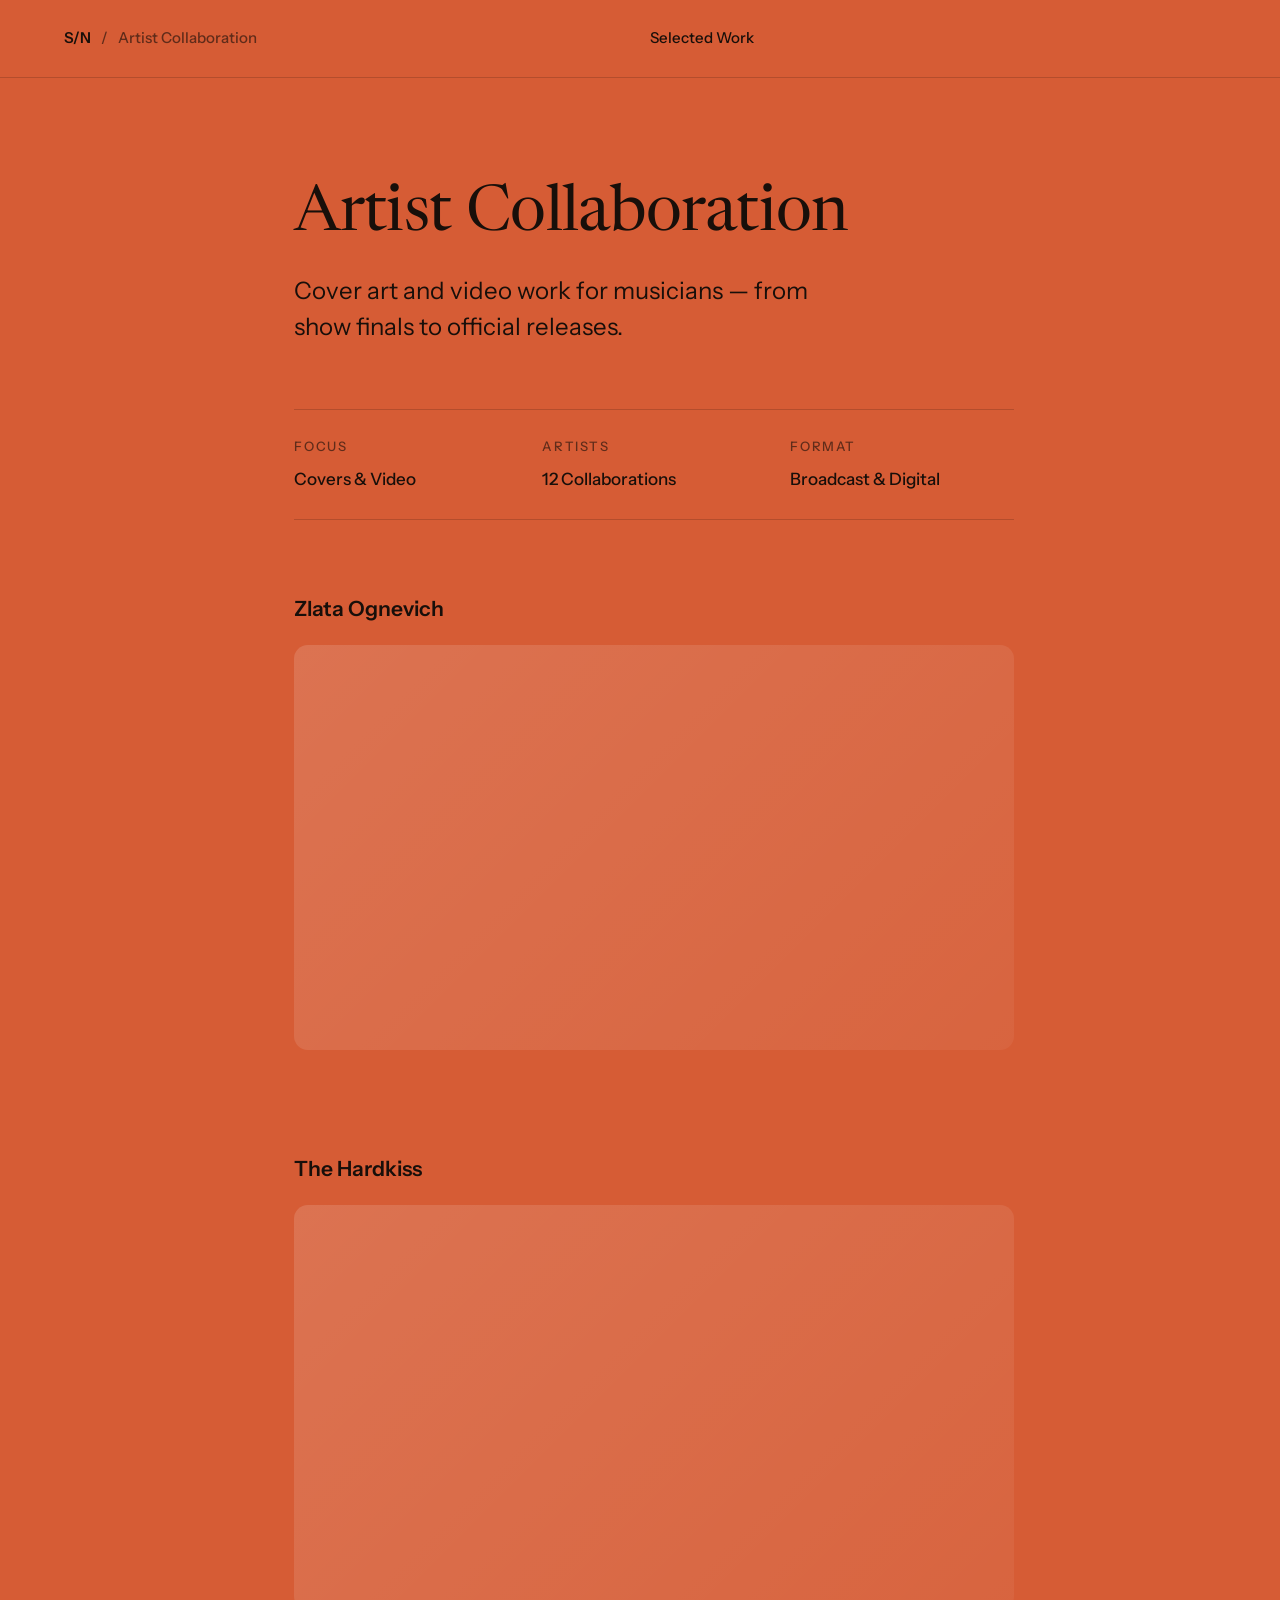
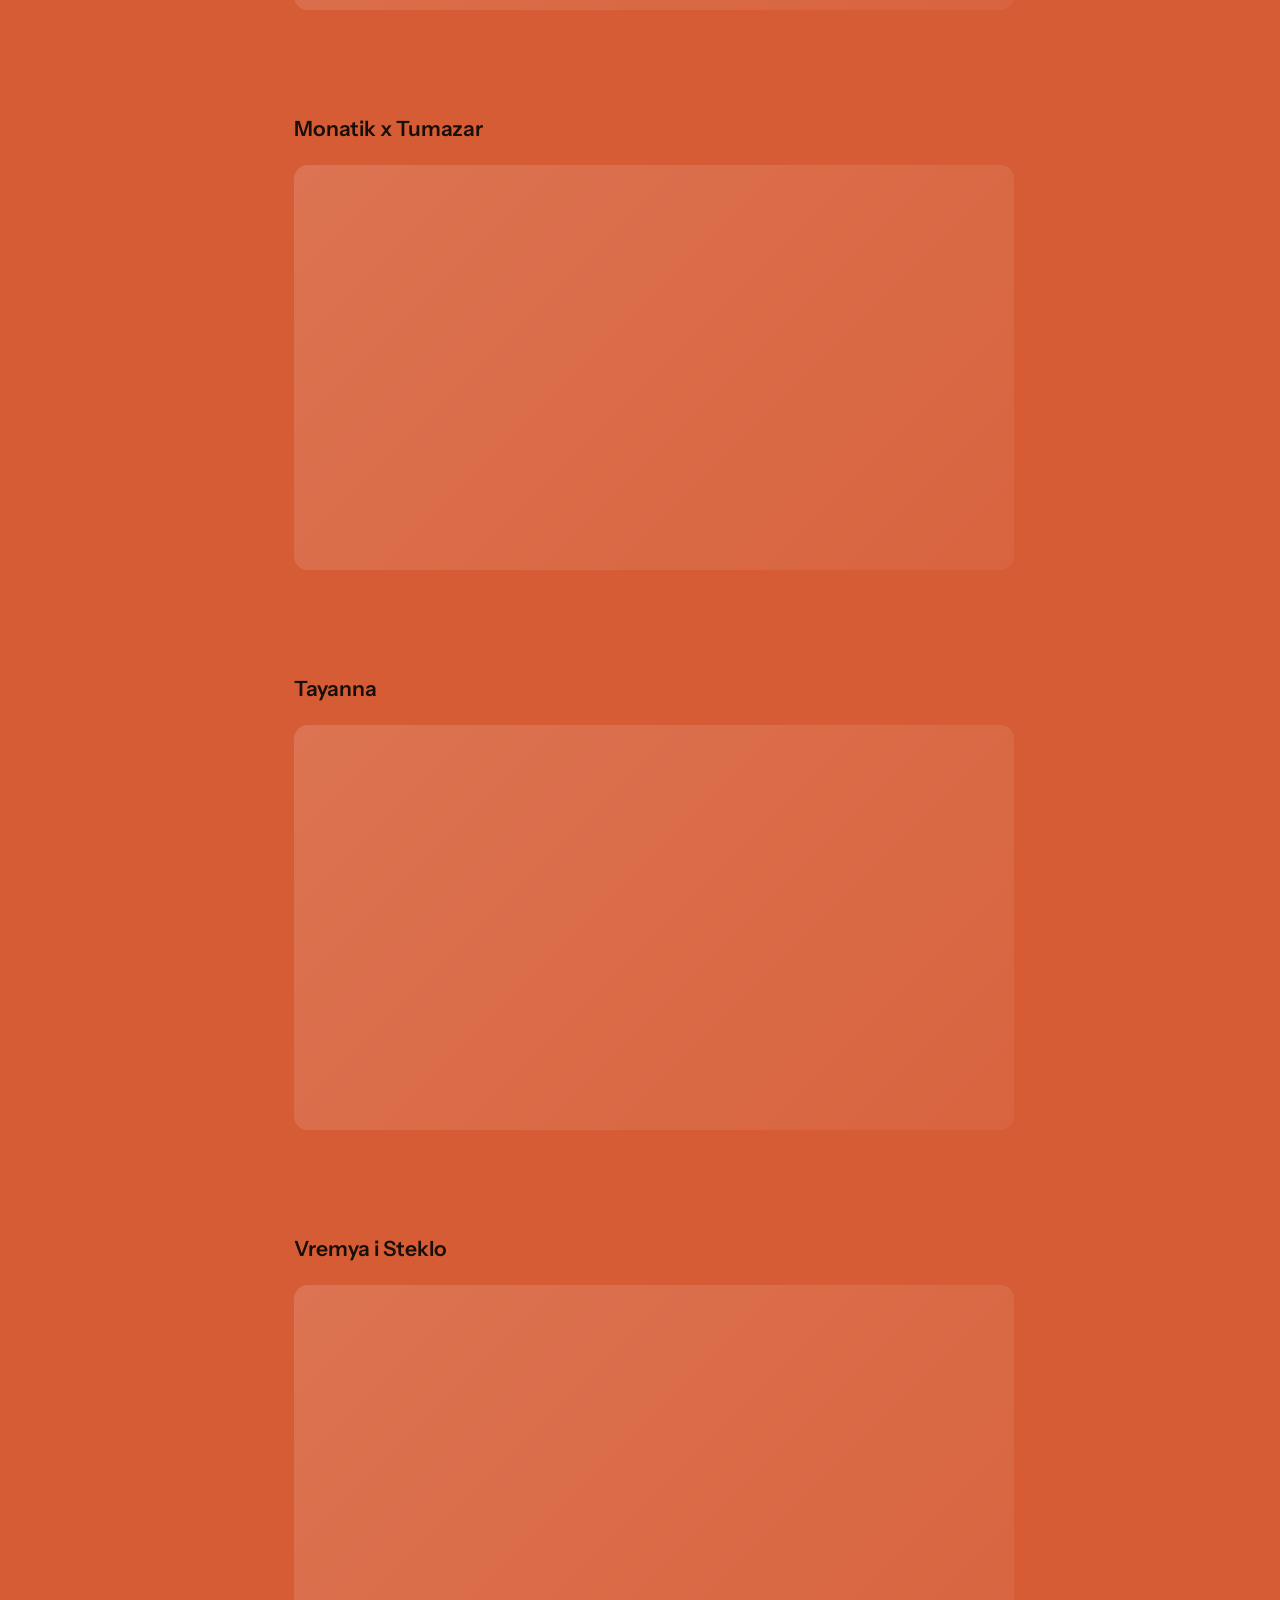
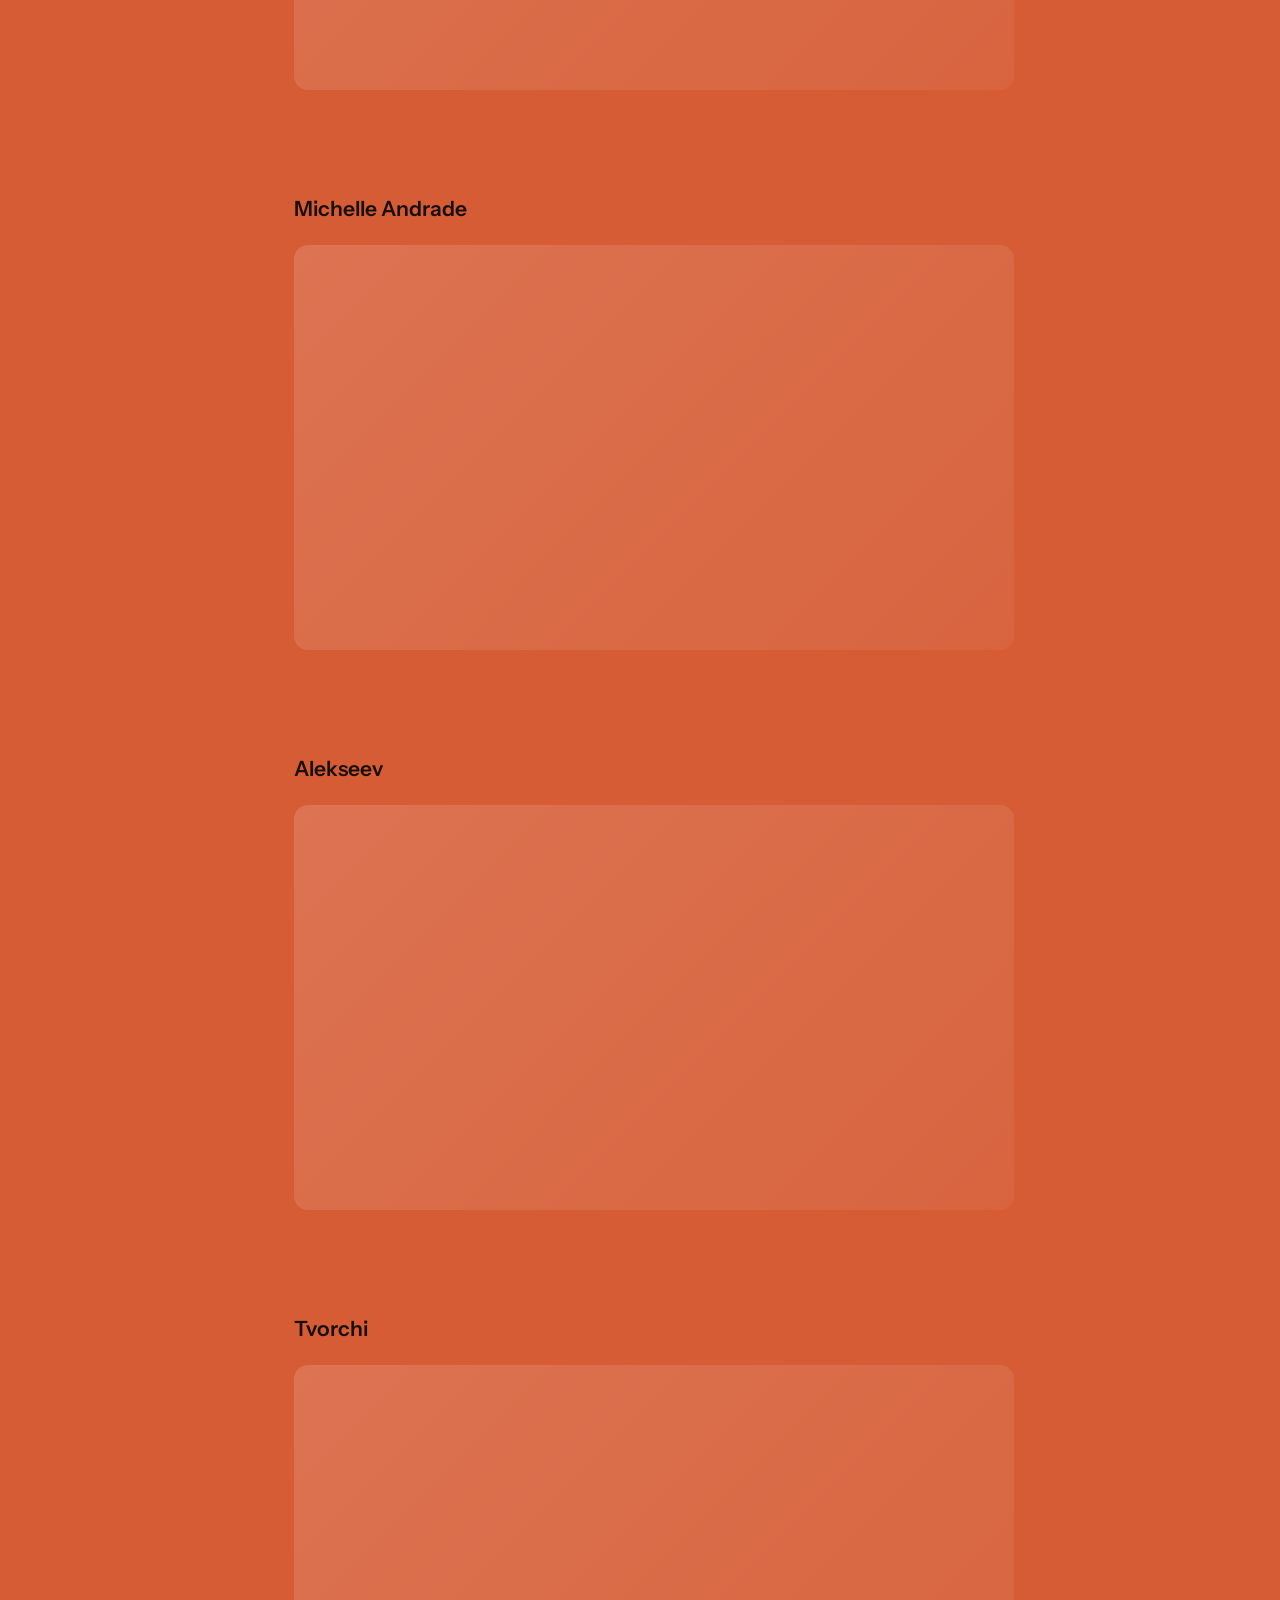
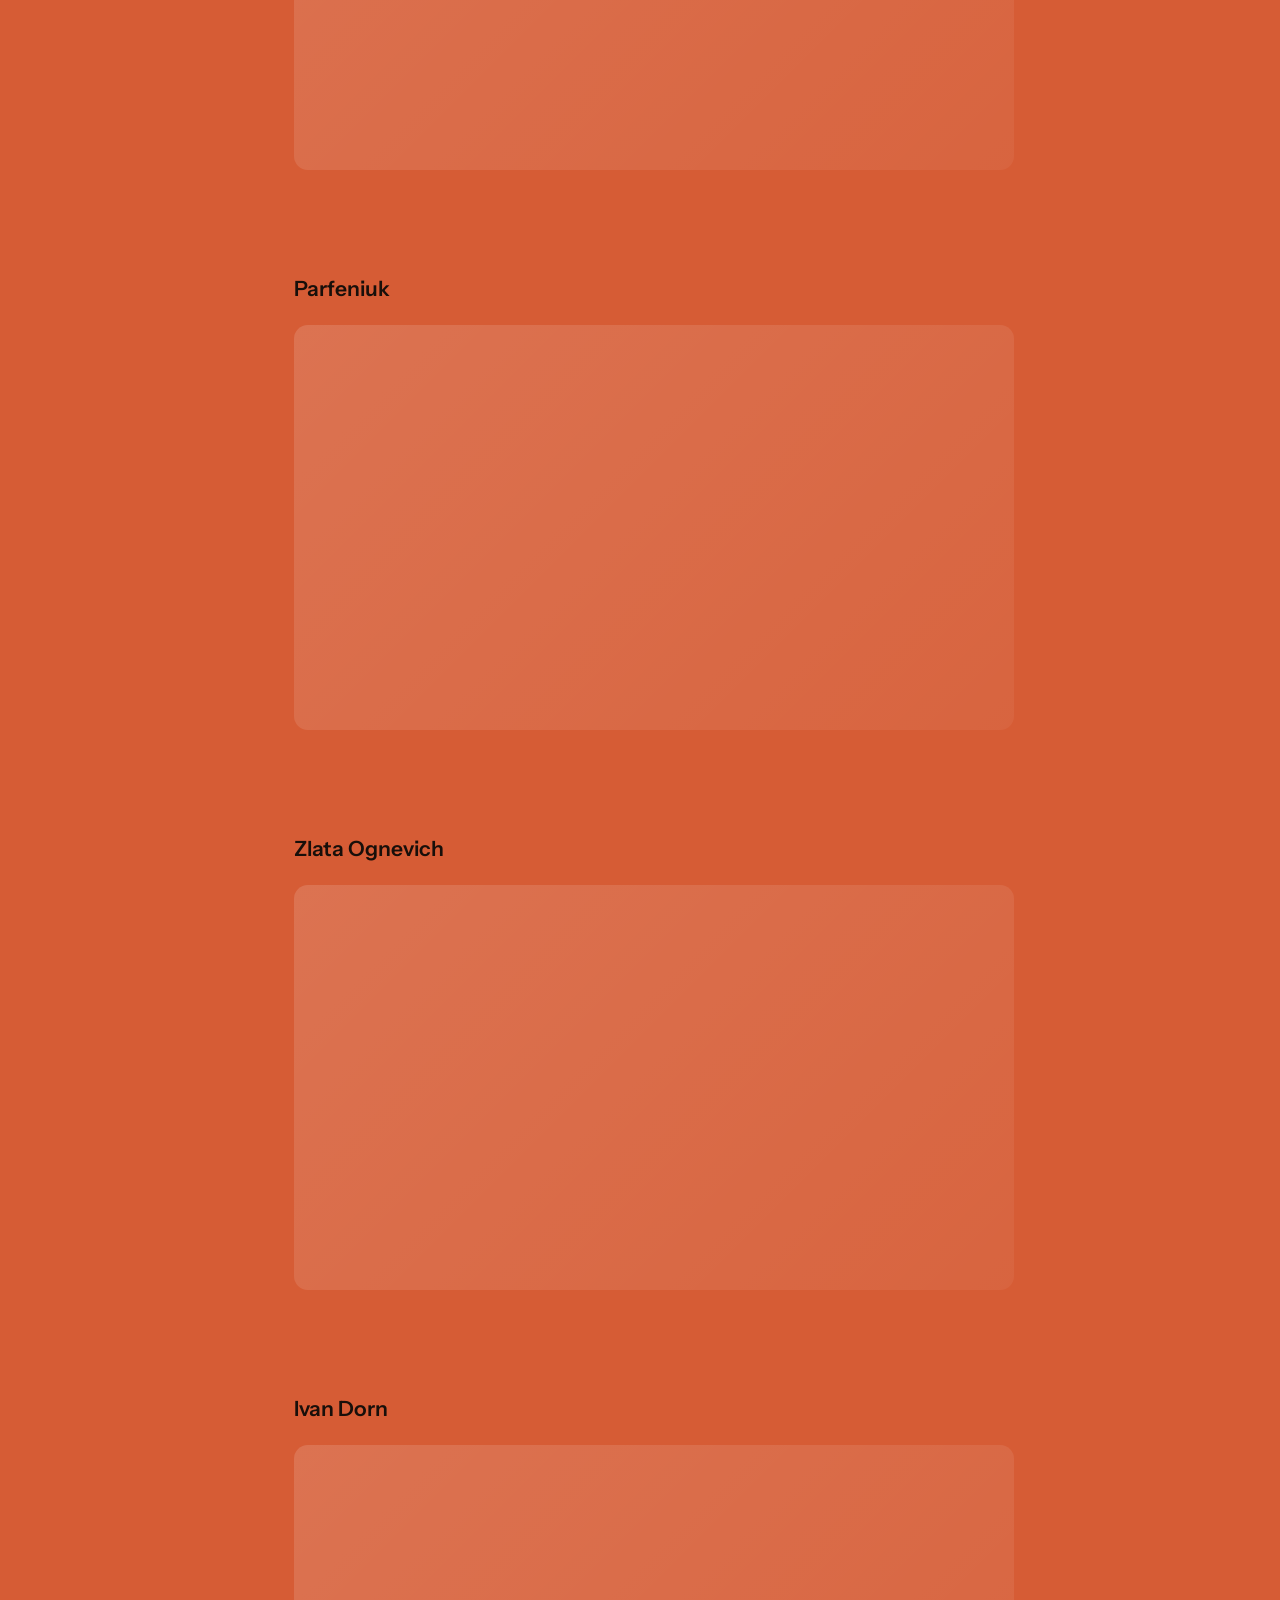
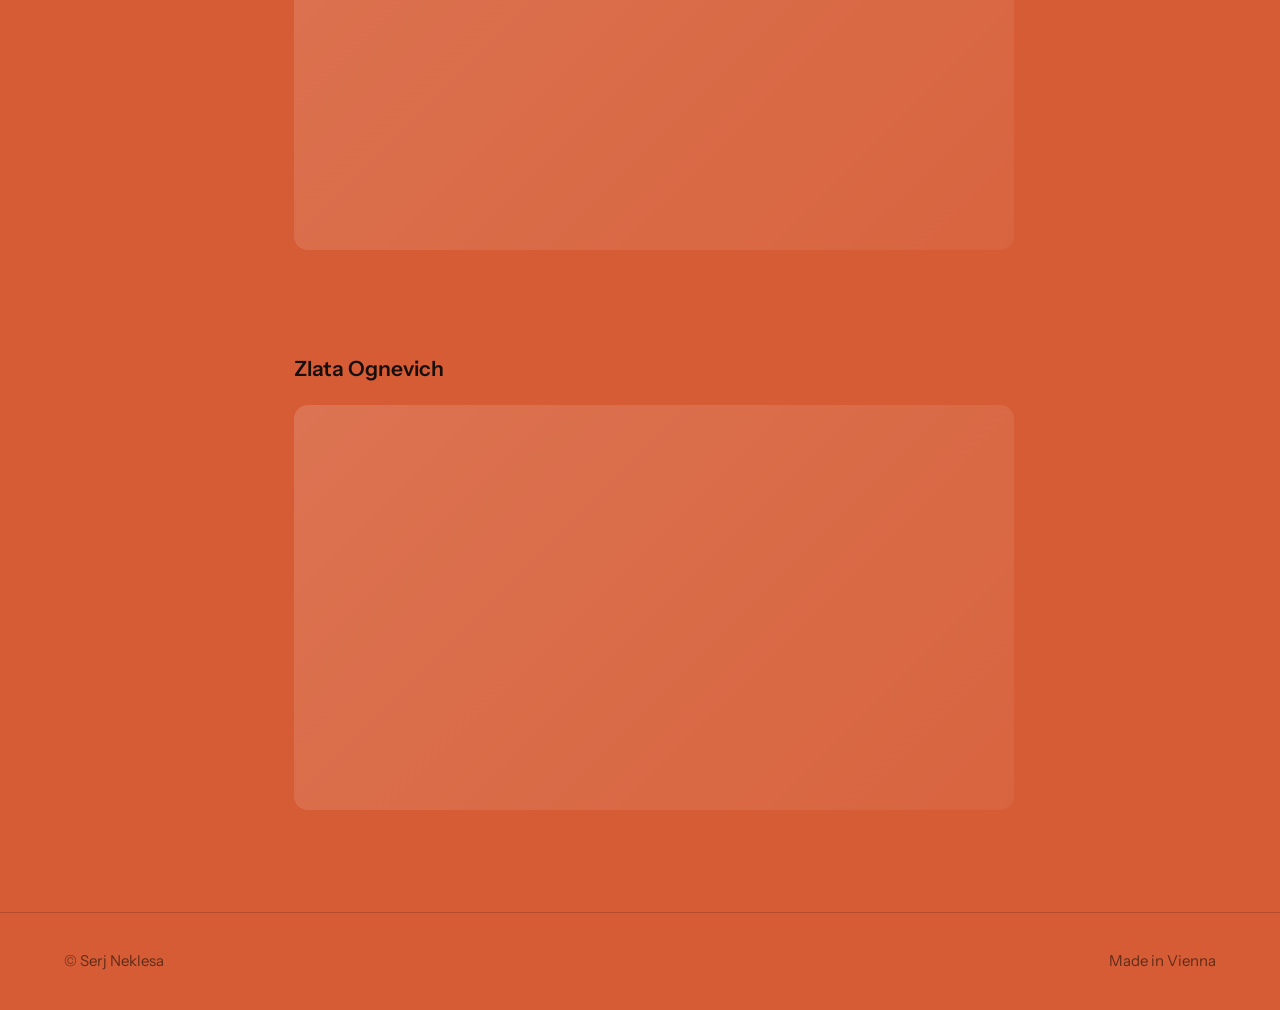
==== commit fd915f4e: "29292" ====
--- a/artist-collaboration.html
+++ b/artist-collaboration.html
@@ -4,7 +4,7 @@
   <meta charset="UTF-8">
   <meta name="viewport" content="width=device-width, initial-scale=1.0">
   <title>Artist Collaboration — Serj Neklesa</title>
-  <meta name="description" content="Cover art and video work for artists: NK, The Hardkiss, Tvorchi, Monatik, Ivan Dorn, Zlata Ognevich and more.">
+  <meta name="description" content="Cover art and video work for artists: The Hardkiss, Tvorchi, Monatik, Ivan Dorn, Zlata Ognevich and more.">
   <link rel="preconnect" href="https://fonts.googleapis.com">
   <link rel="preconnect" href="https://fonts.gstatic.com" crossorigin>
   <link href="https://fonts.googleapis.com/css2?family=Newsreader:ital,opsz,wght@0,6..72,400;0,6..72,500;1,6..72,400&family=Instrument+Sans:wght@400;500;600&display=swap" rel="stylesheet">
@@ -39,7 +39,7 @@
         </div>
         <div>
           <h3>Artists</h3>
-          <p>13 Collaborations</p>
+          <p>12 Collaborations</p>
         </div>
         <div>
           <h3>Format</h3>
@@ -127,14 +127,6 @@
         </div>
 
         <div class="artist">
-          <h2>NK</h2>
-          <div class="media media--cover"><img src="web-ready/cachaca.jpg" alt="NK — Cachaça single cover" loading="lazy"></div>
-          <div class="media media--cover"><img src="web-ready/blody-mery.jpg" alt="NK — Bloody Mary single cover" loading="lazy"></div>
-          <div class="media media--cover"><img src="web-ready/nk-adicta-scaled.jpg" alt="NK — Adicta single cover" loading="lazy"></div>
-          <div class="media media--cover"><img src="web-ready/img-2746-2.jpg" alt="NK — Friday single cover" loading="lazy"></div>
-        </div>
-
-        <div class="artist">
           <h2>Zlata Ognevich</h2>
           <div class="media media--video">
             <iframe src="https://www.youtube.com/embed/-M9JkAxCUHM" title="Zlata Ognevich" allow="fullscreen; picture-in-picture" allowfullscreen loading="lazy"></iframe>
--- a/styles.css
+++ b/styles.css
@@ -117,9 +117,9 @@
 .hero__video {
   position: absolute;
   z-index: 1; /* under the text */
-  left: 58%;
+  left: 56%;
   top: 32%;
-  width: clamp(200px, 42vw, 620px);
+  width: clamp(180px, 28vw, 440px);
   aspect-ratio: 16 / 9;
   overflow: hidden;
   /* no frame, no background: nothing visible except the video itself */
@@ -129,6 +129,14 @@
   height: 100%;
   border: 0;
   display: block;
+}
+@media (max-width: 640px) {
+  /* on phones the video stays under the text, in the green-marked zone */
+  .hero__video {
+    left: 30%;
+    top: 15%;
+    width: 54vw;
+  }
 }
 .hero__lede {
   margin-top: clamp(40px, 6vw, 96px);
@@ -146,7 +154,8 @@
 /* ---------- info columns ---------- */
 .info {
   display: grid;
-  grid-template-columns: repeat(3, minmax(0, 1fr));
+  grid-template-columns: 1fr 1fr 1.6fr;
+  align-items: start;
   gap: 32px;
   padding: clamp(48px, 7vw, 110px) 0;
   font-size: 16px;
@@ -431,3 +440,43 @@
   border: 0;
   display: block;
 }
+
+
+/* ---------- video in the info grid (opposite Social) ---------- */
+.info__video {
+  aspect-ratio: 16 / 9; /* refined by script to the video's real ratio */
+}
+.info__video iframe {
+  width: 100%;
+  height: 100%;
+  border: 0;
+  display: block;
+}
+@media (max-width: 480px) {
+  .info__video { width: 70%; margin-left: auto; }
+}
+
+/* ---------- selected work link below the grid ---------- */
+.home-cta {
+  padding: clamp(8px, 2vw, 24px) 0 clamp(24px, 4vw, 48px);
+  font-size: 16px;
+  font-weight: 600;
+}
+
+
+/* ---------- video panorama (Video Production) ---------- */
+.panorama--video .panorama__track { align-items: stretch; }
+.pan-v {
+  height: min(44vh, 420px);
+  aspect-ratio: 16 / 9; /* refined per video by script */
+  flex: none;
+}
+.pan-v iframe {
+  width: 100%;
+  height: 100%;
+  border: 0;
+  display: block;
+}
+@media (max-width: 640px) {
+  .pan-v { height: 30vh; }
+}
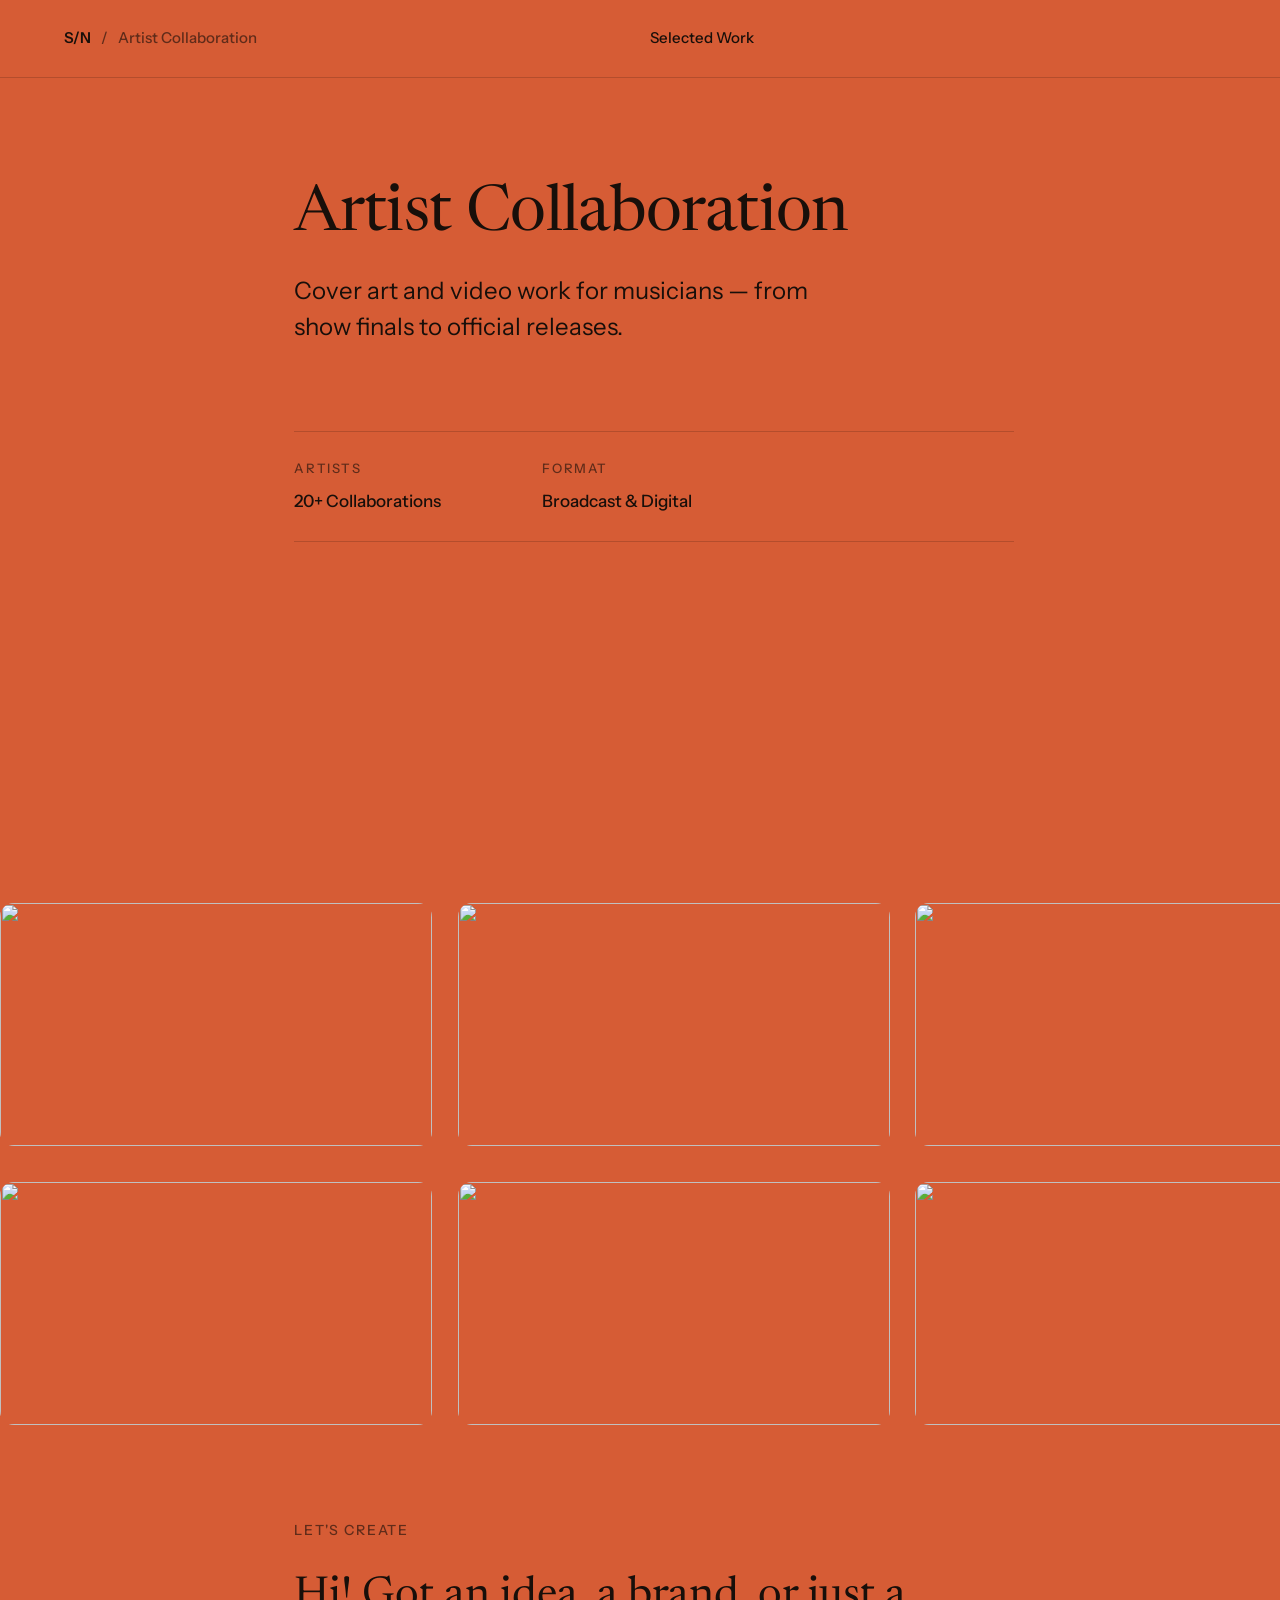
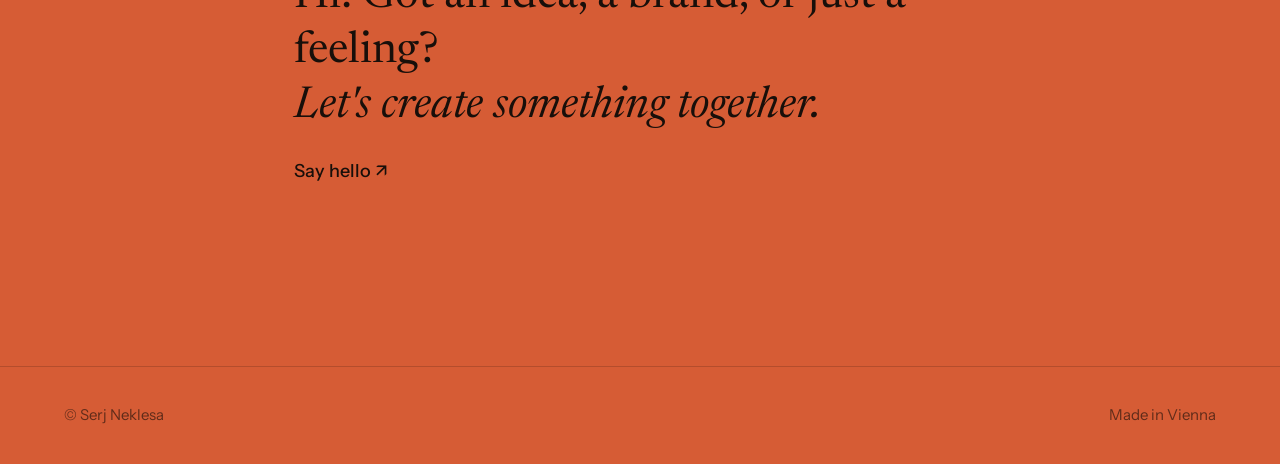
==== commit cde82151: "1000000" ====
--- a/artist-collaboration.html
+++ b/artist-collaboration.html
@@ -4,9 +4,13 @@
   <meta charset="UTF-8">
   <meta name="viewport" content="width=device-width, initial-scale=1.0">
   <title>Artist Collaboration — Serj Neklesa</title>
-  <meta name="description" content="Cover art and video work for artists: The Hardkiss, Tvorchi, Monatik, Ivan Dorn, Zlata Ognevich and more.">
+  <meta name="description" content="Video work for artists: The Hardkiss, Tvorchi, Monatik, Ivan Dorn, Zlata Ognevich and more.">
   <link rel="preconnect" href="https://fonts.googleapis.com">
   <link rel="preconnect" href="https://fonts.gstatic.com" crossorigin>
+  <link rel="preconnect" href="https://player.vimeo.com">
+  <link rel="preconnect" href="https://i.vimeocdn.com">
+  <link rel="preconnect" href="https://www.youtube.com">
+  <link rel="preconnect" href="https://i.ytimg.com">
   <link href="https://fonts.googleapis.com/css2?family=Newsreader:ital,opsz,wght@0,6..72,400;0,6..72,500;1,6..72,400&family=Instrument+Sans:wght@400;500;600&display=swap" rel="stylesheet">
   <link rel="stylesheet" href="styles.css">
 </head>
@@ -23,7 +27,6 @@
 
   <main class="page">
     <div class="content">
-
       <header class="case-head">
         <h1 class="reveal">Artist Collaboration</h1>
         <p class="case-sub reveal">
@@ -34,107 +37,36 @@
 
       <section class="case-meta">
         <div>
-          <h3>Focus</h3>
-          <p>Covers &amp; Video</p>
-        </div>
-        <div>
           <h3>Artists</h3>
-          <p>12 Collaborations</p>
+          <p>20+ Collaborations</p>
         </div>
         <div>
           <h3>Format</h3>
           <p>Broadcast &amp; Digital</p>
         </div>
       </section>
+    </div>
 
-      <section class="case-body">
+    <!-- looping panoramas of artist videos -->
+    <div class="panorama panorama--video">
+      <div class="panorama__track" data-row="0"></div>
+    </div>
+    <div class="panorama panorama--video panorama--reverse">
+      <div class="panorama__track" data-row="1"></div>
+    </div>
+    <div class="panorama panorama--video">
+      <div class="panorama__track" data-row="2"></div>
+    </div>
 
-        <div class="artist">
-          <h2>Zlata Ognevich</h2>
-          <div class="media media--video">
-            <iframe src="https://player.vimeo.com/video/587372631?autoplay=1&muted=1&loop=1&playsinline=1" title="Zlata Ognevich" allow="autoplay; fullscreen; picture-in-picture" allowfullscreen loading="lazy"></iframe>
-          </div>
-        </div>
-
-        <div class="artist">
-          <h2>The Hardkiss</h2>
-          <div class="media media--video">
-            <iframe src="https://www.youtube.com/embed/llHGd1rX8Fo" title="The Hardkiss" allow="fullscreen; picture-in-picture" allowfullscreen loading="lazy"></iframe>
-          </div>
-        </div>
-
-        <div class="artist">
-          <h2>Monatik x Tumazar</h2>
-          <div class="media media--video">
-            <iframe src="https://www.youtube.com/embed/esX52Ukb6jA" title="Monatik x Tumazar" allow="fullscreen; picture-in-picture" allowfullscreen loading="lazy"></iframe>
-          </div>
-        </div>
-
-        <div class="artist">
-          <h2>Tayanna</h2>
-          <div class="media media--video">
-            <iframe src="https://www.youtube.com/embed/BDiRV_iJI94" title="Tayanna" allow="fullscreen; picture-in-picture" allowfullscreen loading="lazy"></iframe>
-          </div>
-        </div>
-
-        <div class="artist">
-          <h2>Vremya i Steklo</h2>
-          <div class="media media--video">
-            <iframe src="https://player.vimeo.com/video/588478334?autoplay=1&muted=1&loop=1&playsinline=1" title="Vremya i Steklo" allow="autoplay; fullscreen; picture-in-picture" allowfullscreen loading="lazy"></iframe>
-          </div>
-        </div>
-
-        <div class="artist">
-          <h2>Michelle Andrade</h2>
-          <div class="media media--video">
-            <iframe src="https://www.youtube.com/embed/IfHDruuUhwk" title="Michelle Andrade" allow="fullscreen; picture-in-picture" allowfullscreen loading="lazy"></iframe>
-          </div>
-        </div>
-
-        <div class="artist">
-          <h2>Alekseev</h2>
-          <div class="media media--video">
-            <iframe src="https://www.youtube.com/embed/Dm3WdHfut_s" title="Alekseev" allow="fullscreen; picture-in-picture" allowfullscreen loading="lazy"></iframe>
-          </div>
-        </div>
-
-        <div class="artist">
-          <h2>Tvorchi</h2>
-          <div class="media media--video">
-            <iframe src="https://www.youtube.com/embed/awEAjsGbw3I" title="Tvorchi" allow="fullscreen; picture-in-picture" allowfullscreen loading="lazy"></iframe>
-          </div>
-        </div>
-
-        <div class="artist">
-          <h2>Parfeniuk</h2>
-          <div class="media media--video">
-            <iframe src="https://player.vimeo.com/video/1209326230?autoplay=1&muted=1&loop=1&playsinline=1" title="Parfeniuk" allow="autoplay; fullscreen; picture-in-picture" allowfullscreen loading="lazy"></iframe>
-          </div>
-        </div>
-
-        <div class="artist">
-          <h2>Zlata Ognevich</h2>
-          <div class="media media--video">
-            <iframe src="https://www.youtube.com/embed/6mmio_vmvkM" title="Zlata Ognevich" allow="fullscreen; picture-in-picture" allowfullscreen loading="lazy"></iframe>
-          </div>
-        </div>
-
-        <div class="artist">
-          <h2>Ivan Dorn</h2>
-          <div class="media media--video">
-            <iframe src="https://player.vimeo.com/video/587347396?autoplay=1&muted=1&loop=1&playsinline=1" title="Ivan Dorn" allow="autoplay; fullscreen; picture-in-picture" allowfullscreen loading="lazy"></iframe>
-          </div>
-        </div>
-
-        <div class="artist">
-          <h2>Zlata Ognevich</h2>
-          <div class="media media--video">
-            <iframe src="https://www.youtube.com/embed/-M9JkAxCUHM" title="Zlata Ognevich" allow="fullscreen; picture-in-picture" allowfullscreen loading="lazy"></iframe>
-          </div>
-        </div>
-
+    <div class="content">
+      <section class="section" id="lets-create">
+        <p class="eyebrow">Let's Create</p>
+        <p class="invite">
+          Hi! Got an idea, a brand, or just a feeling?<br>
+          <em>Let's create something together.</em>
+        </p>
+        <p class="invite-link"><a href="mailto:neklesa.sergej@gmail.com">Say hello ↗</a></p>
       </section>
-
     </div>
   </main>
 
@@ -145,5 +77,108 @@
     </div>
   </footer>
 
+  <script>
+    // artist videos: vimeo ids as numbers-in-strings, youtube ids prefixed with "yt:"
+    const VIDEOS = [
+      "587372631",      // Zlata Ognevich
+      "yt:llHGd1rX8Fo", // The Hardkiss
+      "yt:esX52Ukb6jA", // Monatik x Tumazar
+      "yt:BDiRV_iJI94", // Tayanna
+      "588478334",      // Vremya i Steklo
+      "yt:IfHDruuUhwk", // Michelle Andrade
+      "yt:Dm3WdHfut_s", // Alekseev
+      "yt:awEAjsGbw3I", // Tvorchi
+      "1209326230",     // Parfeniuk
+      "yt:6mmio_vmvkM", // Zlata Ognevich
+      "587347396",      // Ivan Dorn
+      "yt:-M9JkAxCUHM", // Zlata Ognevich
+    ];
+
+    const SPEED = 45;
+
+    async function metaOf(ref) {
+      if (ref.startsWith("yt:")) {
+        const id = ref.slice(3);
+        return {
+          ref, ratio: "16 / 9",
+          thumb: "https://i.ytimg.com/vi/" + id + "/hqdefault.jpg",
+          src: "https://www.youtube.com/embed/" + id, // YouTube: no autoplay
+        };
+      }
+      try {
+        const r = await fetch("https://vimeo.com/api/oembed.json?url=" +
+          encodeURIComponent("https://vimeo.com/" + ref));
+        const j = await r.json();
+        return {
+          ref,
+          ratio: (j.width && j.height) ? j.width + " / " + j.height : "16 / 9",
+          thumb: j.thumbnail_url || "",
+          src: "https://player.vimeo.com/video/" + ref +
+               "?background=1&autoplay=1&muted=1&loop=1&playsinline=1",
+        };
+      } catch (e) { return null; } // unavailable video -> skipped entirely
+    }
+
+    function makeCell(m) {
+      const cell = document.createElement("div");
+      cell.className = "pan-v";
+      cell.style.aspectRatio = m.ratio;
+      const img = document.createElement("img");
+      img.src = m.thumb;
+      img.alt = "";
+      img.decoding = "async";
+      img.style.cssText = "width:100%;height:100%;object-fit:cover;display:block";
+      cell.appendChild(img);
+      cell.dataset.src = m.src;
+      cell.dataset.yt = m.ref.startsWith("yt:") ? "1" : "";
+      return cell;
+    }
+
+    function activate(cell) {
+      // swap the thumbnail for a live player
+      const f = document.createElement("iframe");
+      f.src = cell.dataset.src;
+      f.title = "Video";
+      f.allow = "autoplay; fullscreen; picture-in-picture";
+      if (cell.dataset.yt) f.allowFullscreen = true;
+      cell.replaceChildren(f);
+    }
+
+    async function build() {
+      const meta = (await Promise.all(VIDEOS.map(metaOf))).filter(Boolean);
+
+      const rows = [[], [], []];
+      meta.forEach((m, i) => rows[i % 3].push(m));
+      rows[1].reverse();
+
+      const cells = [];
+      document.querySelectorAll(".panorama__track").forEach(track => {
+        const list = rows[+track.dataset.row] || [];
+        [...list, ...list].forEach(m => {
+          const c = makeCell(m);
+          track.appendChild(c);
+          cells.push(c);
+        });
+      });
+
+      const setDurations = () => {
+        document.querySelectorAll(".panorama__track").forEach(track => {
+          const distance = track.scrollWidth / 2;
+          if (distance > 0) track.style.setProperty("--pan-duration", Math.max(30, distance / SPEED) + "s");
+        });
+      };
+      setDurations();
+      setTimeout(setDurations, 2500);
+
+      // bring players alive gradually so the page stays fast
+      let i = 0;
+      const timer = setInterval(() => {
+        if (i >= cells.length) return clearInterval(timer);
+        activate(cells[i++]);
+      }, 350);
+    }
+    build();
+  </script>
+
 </body>
 </html>
--- a/styles.css
+++ b/styles.css
@@ -119,7 +119,7 @@
   z-index: 1; /* under the text */
   left: 56%;
   top: 32%;
-  width: clamp(180px, 28vw, 440px);
+  width: clamp(130px, 20vw, 310px);
   aspect-ratio: 16 / 9;
   overflow: hidden;
   /* no frame, no background: nothing visible except the video itself */
@@ -135,7 +135,7 @@
   .hero__video {
     left: 30%;
     top: 15%;
-    width: 54vw;
+    width: 38vw;
   }
 }
 .hero__lede {
@@ -227,7 +227,7 @@
 .entry--static .entry__title { margin-bottom: 2px; }
 
 /* ---------- case study ---------- */
-.case-head { padding: clamp(56px, 8vw, 110px) 0 0; }
+.case-head { padding: clamp(56px, 8vw, 110px) 0 22px; }
 .case-head h1 {
   font-family: var(--font-display);
   font-weight: 400;
@@ -261,7 +261,7 @@
 }
 .case-meta p { font-size: 17px; font-weight: 500; }
 @media (max-width: 640px) {
-  .case-meta { grid-template-columns: 1fr; gap: 20px; }
+  .case-meta { grid-template-columns: 1fr; gap: 20px; border-top: none; border-bottom: none; }
 }
 
 .case-body h2 {
@@ -452,8 +452,8 @@
   border: 0;
   display: block;
 }
-@media (max-width: 480px) {
-  .info__video { width: 70%; margin-left: auto; }
+@media (max-width: 640px) {
+  .info__video { width: 62%; margin-left: auto; }
 }
 
 /* ---------- selected work link below the grid ---------- */
@@ -467,7 +467,7 @@
 /* ---------- video panorama (Video Production) ---------- */
 .panorama--video .panorama__track { align-items: stretch; }
 .pan-v {
-  height: min(44vh, 420px);
+  height: min(27vh, 280px);
   aspect-ratio: 16 / 9; /* refined per video by script */
   flex: none;
 }
@@ -478,5 +478,15 @@
   display: block;
 }
 @media (max-width: 640px) {
-  .pan-v { height: 30vh; }
-}
+  .pan-v { height: 20vh; }
+}
+
+.panorama--video .panorama__track img {
+  height: min(27vh, 280px);
+  width: auto;
+  flex: none;
+  display: block;
+}
+@media (max-width: 640px) {
+  .panorama--video .panorama__track img { height: 20vh; }
+}
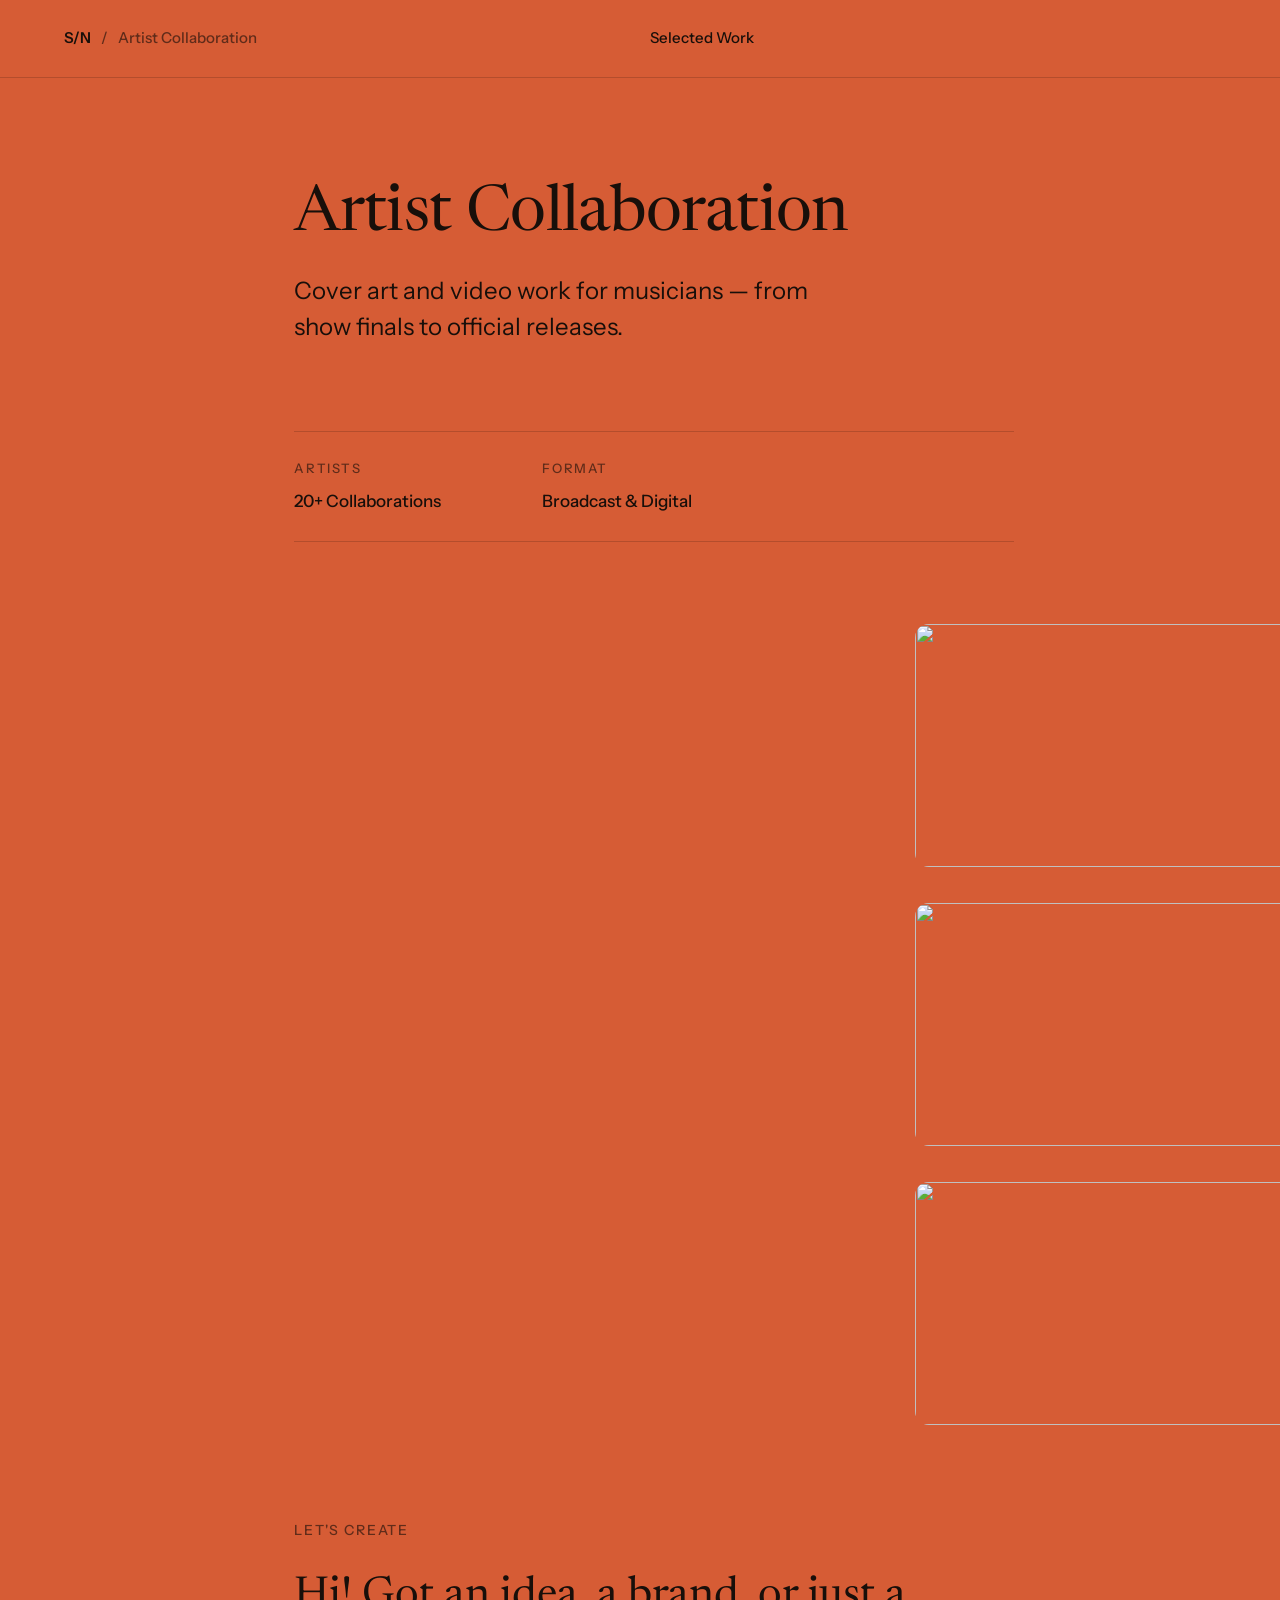
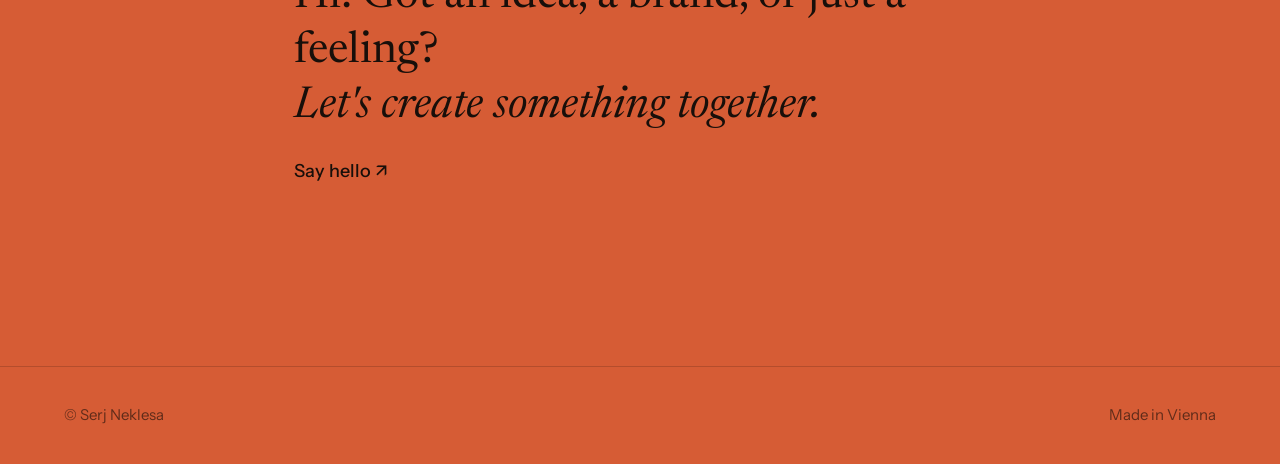
==== commit 8e74a7e9: "1/1" ====
--- a/artist-collaboration.html
+++ b/artist-collaboration.html
@@ -170,12 +170,21 @@
       setDurations();
       setTimeout(setDurations, 2500);
 
-      // bring players alive gradually so the page stays fast
+      // bring players alive gradually, jumping between rows (round-robin)
+      // so ALL rows start moving and playing right away
+      const byRow = [...document.querySelectorAll(".panorama__track")].map(track =>
+        [...track.querySelectorAll(".pan-v")]
+      );
+      const order = [];
+      const maxLen = Math.max(...byRow.map(r => r.length), 0);
+      for (let k = 0; k < maxLen; k++) {
+        byRow.forEach(row => { if (row[k]) order.push(row[k]); });
+      }
       let i = 0;
       const timer = setInterval(() => {
-        if (i >= cells.length) return clearInterval(timer);
-        activate(cells[i++]);
-      }, 350);
+        if (i >= order.length) return clearInterval(timer);
+        activate(order[i++]);
+      }, 200);
     }
     build();
   </script>
--- a/styles.css
+++ b/styles.css
@@ -490,3 +490,9 @@
 @media (max-width: 640px) {
   .panorama--video .panorama__track img { height: 20vh; }
 }
+
+
+/* ---------- matrix decode effect ---------- */
+.matrix { color: #ffffff; }
+.home-cta a { text-decoration: none; }
+.home-cta .arrow { color: #ffffff; }
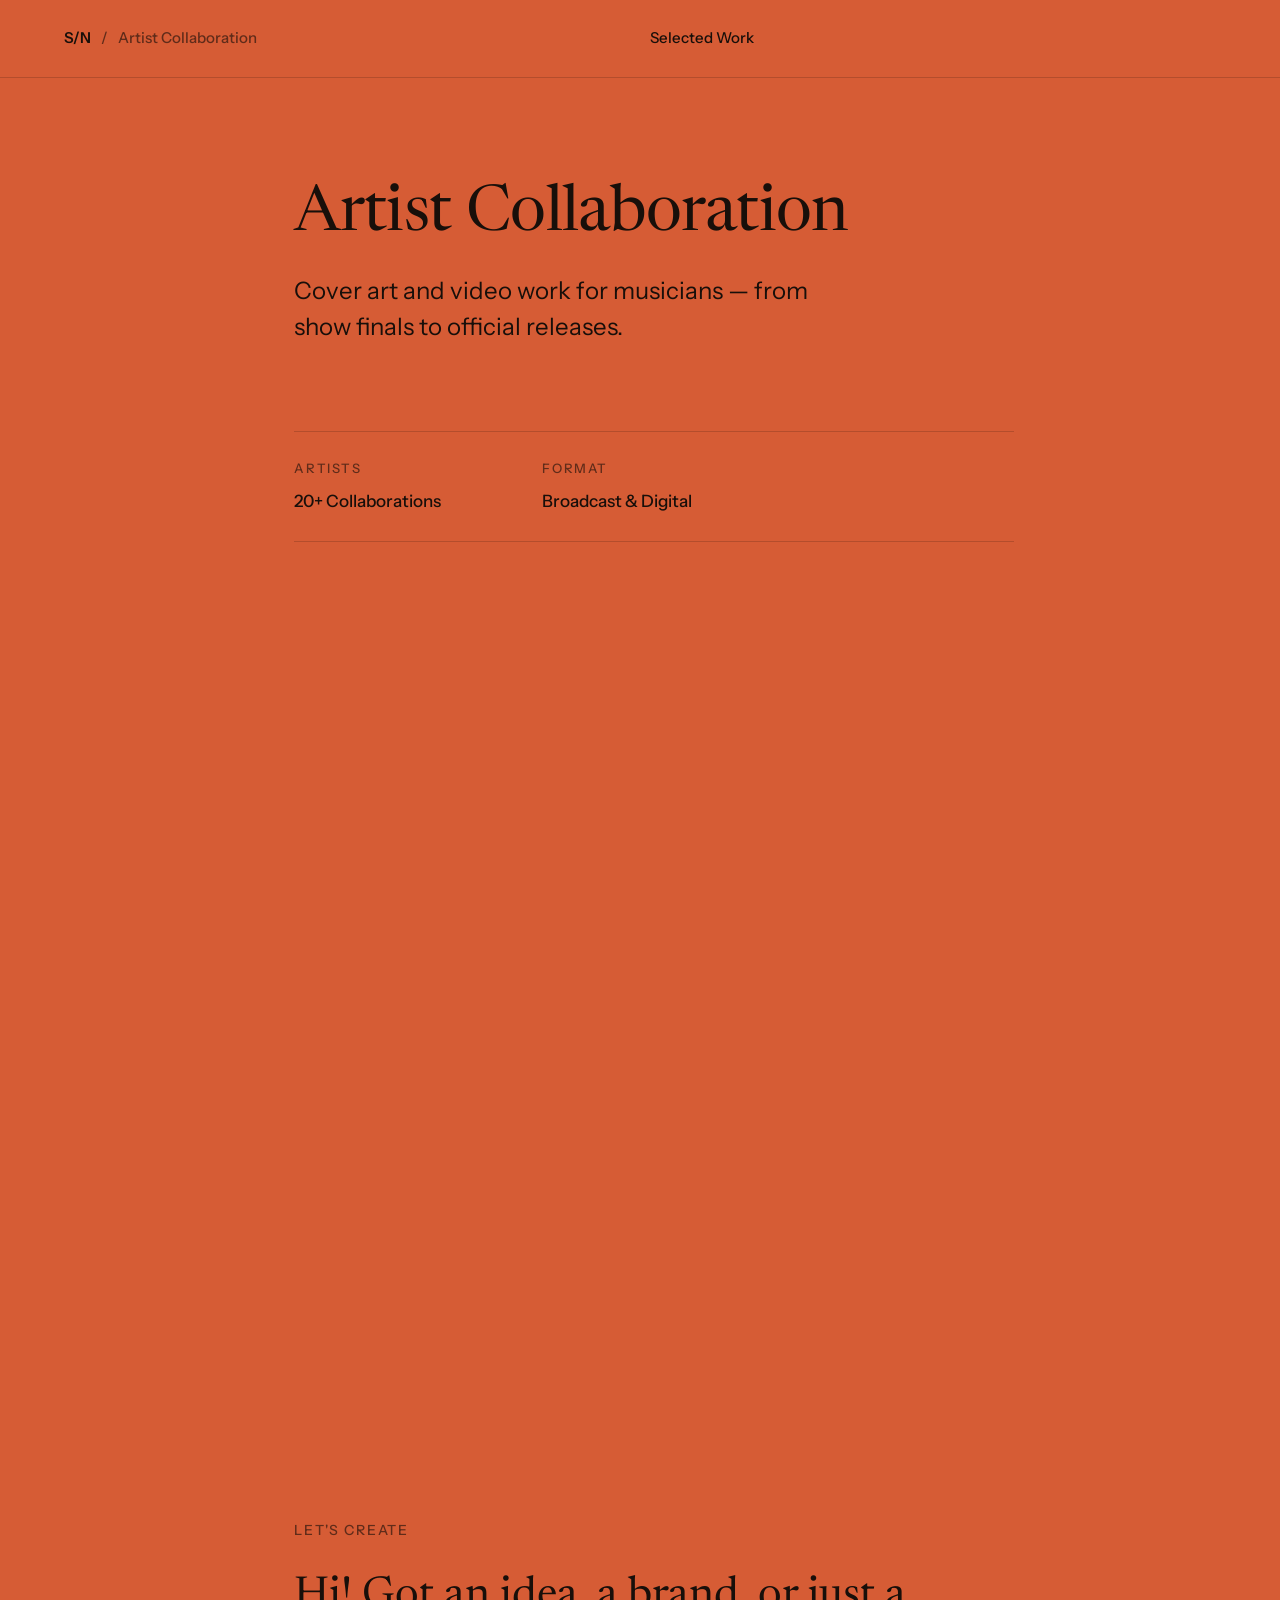
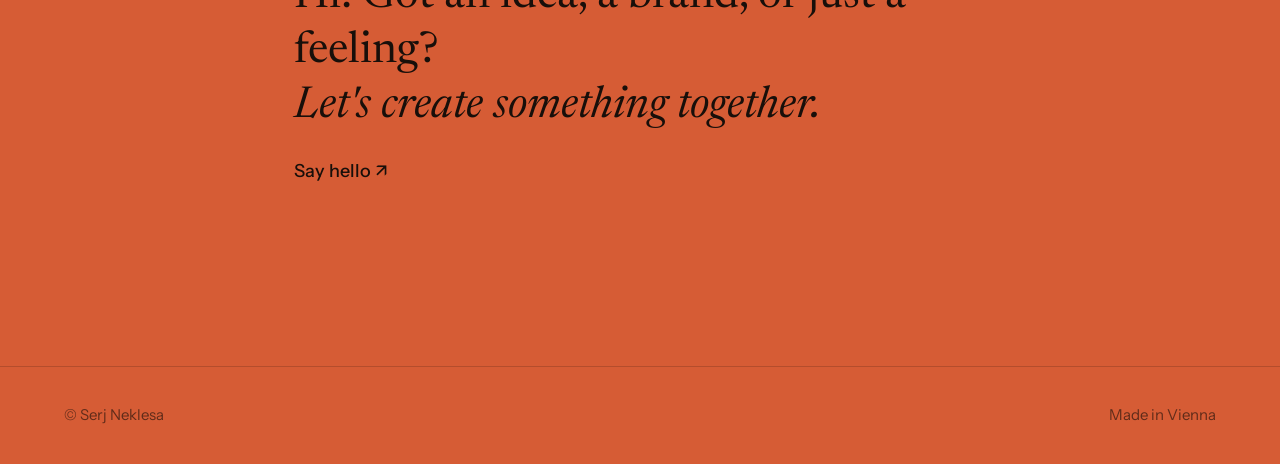
==== commit 0209da03: "1.9" ====
--- a/artist-collaboration.html
+++ b/artist-collaboration.html
@@ -96,95 +96,90 @@
 
     const SPEED = 45;
 
-    async function metaOf(ref) {
-      if (ref.startsWith("yt:")) {
-        const id = ref.slice(3);
-        return {
-          ref, ratio: "16 / 9",
-          thumb: "https://i.ytimg.com/vi/" + id + "/hqdefault.jpg",
-          src: "https://www.youtube.com/embed/" + id, // YouTube: no autoplay
-        };
-      }
-      try {
-        const r = await fetch("https://vimeo.com/api/oembed.json?url=" +
-          encodeURIComponent("https://vimeo.com/" + ref));
-        const j = await r.json();
-        return {
-          ref,
-          ratio: (j.width && j.height) ? j.width + " / " + j.height : "16 / 9",
-          thumb: j.thumbnail_url || "",
-          src: "https://player.vimeo.com/video/" + ref +
-               "?background=1&autoplay=1&muted=1&loop=1&playsinline=1",
-        };
-      } catch (e) { return null; } // unavailable video -> skipped entirely
+    function srcOf(ref) {
+      if (ref.startsWith("yt:")) return "https://www.youtube.com/embed/" + ref.slice(3); // YouTube: no autoplay
+      return "https://player.vimeo.com/video/" + ref +
+             "?background=1&autoplay=1&muted=1&loop=1&playsinline=1";
     }
 
-    function makeCell(m) {
+    function makeCell(ref) {
       const cell = document.createElement("div");
       cell.className = "pan-v";
-      cell.style.aspectRatio = m.ratio;
-      const img = document.createElement("img");
-      img.src = m.thumb;
-      img.alt = "";
-      img.decoding = "async";
-      img.style.cssText = "width:100%;height:100%;object-fit:cover;display:block";
-      cell.appendChild(img);
-      cell.dataset.src = m.src;
-      cell.dataset.yt = m.ref.startsWith("yt:") ? "1" : "";
+      cell.style.aspectRatio = "16 / 9";
+      cell.dataset.ref = ref;
+      if (ref.startsWith("yt:")) {
+        const img = document.createElement("img");
+        img.src = "https://i.ytimg.com/vi/" + ref.slice(3) + "/hqdefault.jpg";
+        img.alt = "";
+        img.style.cssText = "width:100%;height:100%;object-fit:cover;display:block";
+        cell.appendChild(img);
+      }
       return cell;
     }
 
     function activate(cell) {
-      // swap the thumbnail for a live player
+      const ref = cell.dataset.ref;
       const f = document.createElement("iframe");
-      f.src = cell.dataset.src;
+      f.src = srcOf(ref);
       f.title = "Video";
       f.allow = "autoplay; fullscreen; picture-in-picture";
-      if (cell.dataset.yt) f.allowFullscreen = true;
+      if (ref.startsWith("yt:")) f.allowFullscreen = true;
       cell.replaceChildren(f);
+      cell.dataset.live = "1";
     }
 
-    async function build() {
-      const meta = (await Promise.all(VIDEOS.map(metaOf))).filter(Boolean);
+    const setDurations = () => {
+      document.querySelectorAll(".panorama__track").forEach(track => {
+        const distance = track.scrollWidth / 2;
+        if (distance > 0) track.style.setProperty("--pan-duration", Math.max(30, distance / SPEED) + "s");
+      });
+    };
 
+    function build() {
       const rows = [[], [], []];
-      meta.forEach((m, i) => rows[i % 3].push(m));
+      VIDEOS.forEach((ref, i) => rows[i % 3].push(ref));
       rows[1].reverse();
 
-      const cells = [];
       document.querySelectorAll(".panorama__track").forEach(track => {
         const list = rows[+track.dataset.row] || [];
-        [...list, ...list].forEach(m => {
-          const c = makeCell(m);
-          track.appendChild(c);
-          cells.push(c);
-        });
+        [...list, ...list].forEach(ref => track.appendChild(makeCell(ref)));
       });
+      setDurations();
 
-      const setDurations = () => {
-        document.querySelectorAll(".panorama__track").forEach(track => {
-          const distance = track.scrollWidth / 2;
-          if (distance > 0) track.style.setProperty("--pan-duration", Math.max(30, distance / SPEED) + "s");
-        });
-      };
-      setDurations();
-      setTimeout(setDurations, 2500);
-
-      // bring players alive gradually, jumping between rows (round-robin)
-      // so ALL rows start moving and playing right away
-      const byRow = [...document.querySelectorAll(".panorama__track")].map(track =>
-        [...track.querySelectorAll(".pan-v")]
+      const byRow = [...document.querySelectorAll(".panorama__track")].map(t =>
+        [...t.querySelectorAll(".pan-v")]
       );
       const order = [];
       const maxLen = Math.max(...byRow.map(r => r.length), 0);
-      for (let k = 0; k < maxLen; k++) {
-        byRow.forEach(row => { if (row[k]) order.push(row[k]); });
-      }
+      for (let k = 0; k < maxLen; k++) byRow.forEach(r => { if (r[k]) order.push(r[k]); });
+
       let i = 0;
       const timer = setInterval(() => {
-        if (i >= order.length) return clearInterval(timer);
+        if (i >= order.length) { clearInterval(timer); return; }
         activate(order[i++]);
       }, 200);
+
+      // best-effort: real ratios + thumbnails for vimeo cells
+      VIDEOS.filter(r => !r.startsWith("yt:")).forEach(async ref => {
+        try {
+          const r = await fetch("https://vimeo.com/api/oembed.json?url=" +
+            encodeURIComponent("https://vimeo.com/" + ref));
+          const j = await r.json();
+          document.querySelectorAll('.pan-v[data-ref="' + ref + '"]').forEach(cell => {
+            if (j.width && j.height) cell.style.aspectRatio = j.width + " / " + j.height;
+            if (!cell.dataset.live && j.thumbnail_url) {
+              const img = document.createElement("img");
+              img.src = j.thumbnail_url;
+              img.alt = "";
+              img.style.cssText = "width:100%;height:100%;object-fit:cover;display:block";
+              cell.replaceChildren(img);
+            }
+          });
+          setDurations();
+        } catch (e) {}
+      });
+
+      setTimeout(setDurations, 2500);
     }
     build();
   </script>
--- a/styles.css
+++ b/styles.css
@@ -491,8 +491,3 @@
   .panorama--video .panorama__track img { height: 20vh; }
 }
 
-
-/* ---------- matrix decode effect ---------- */
-.matrix { color: #ffffff; }
-.home-cta a { text-decoration: none; }
-.home-cta .arrow { color: #ffffff; }
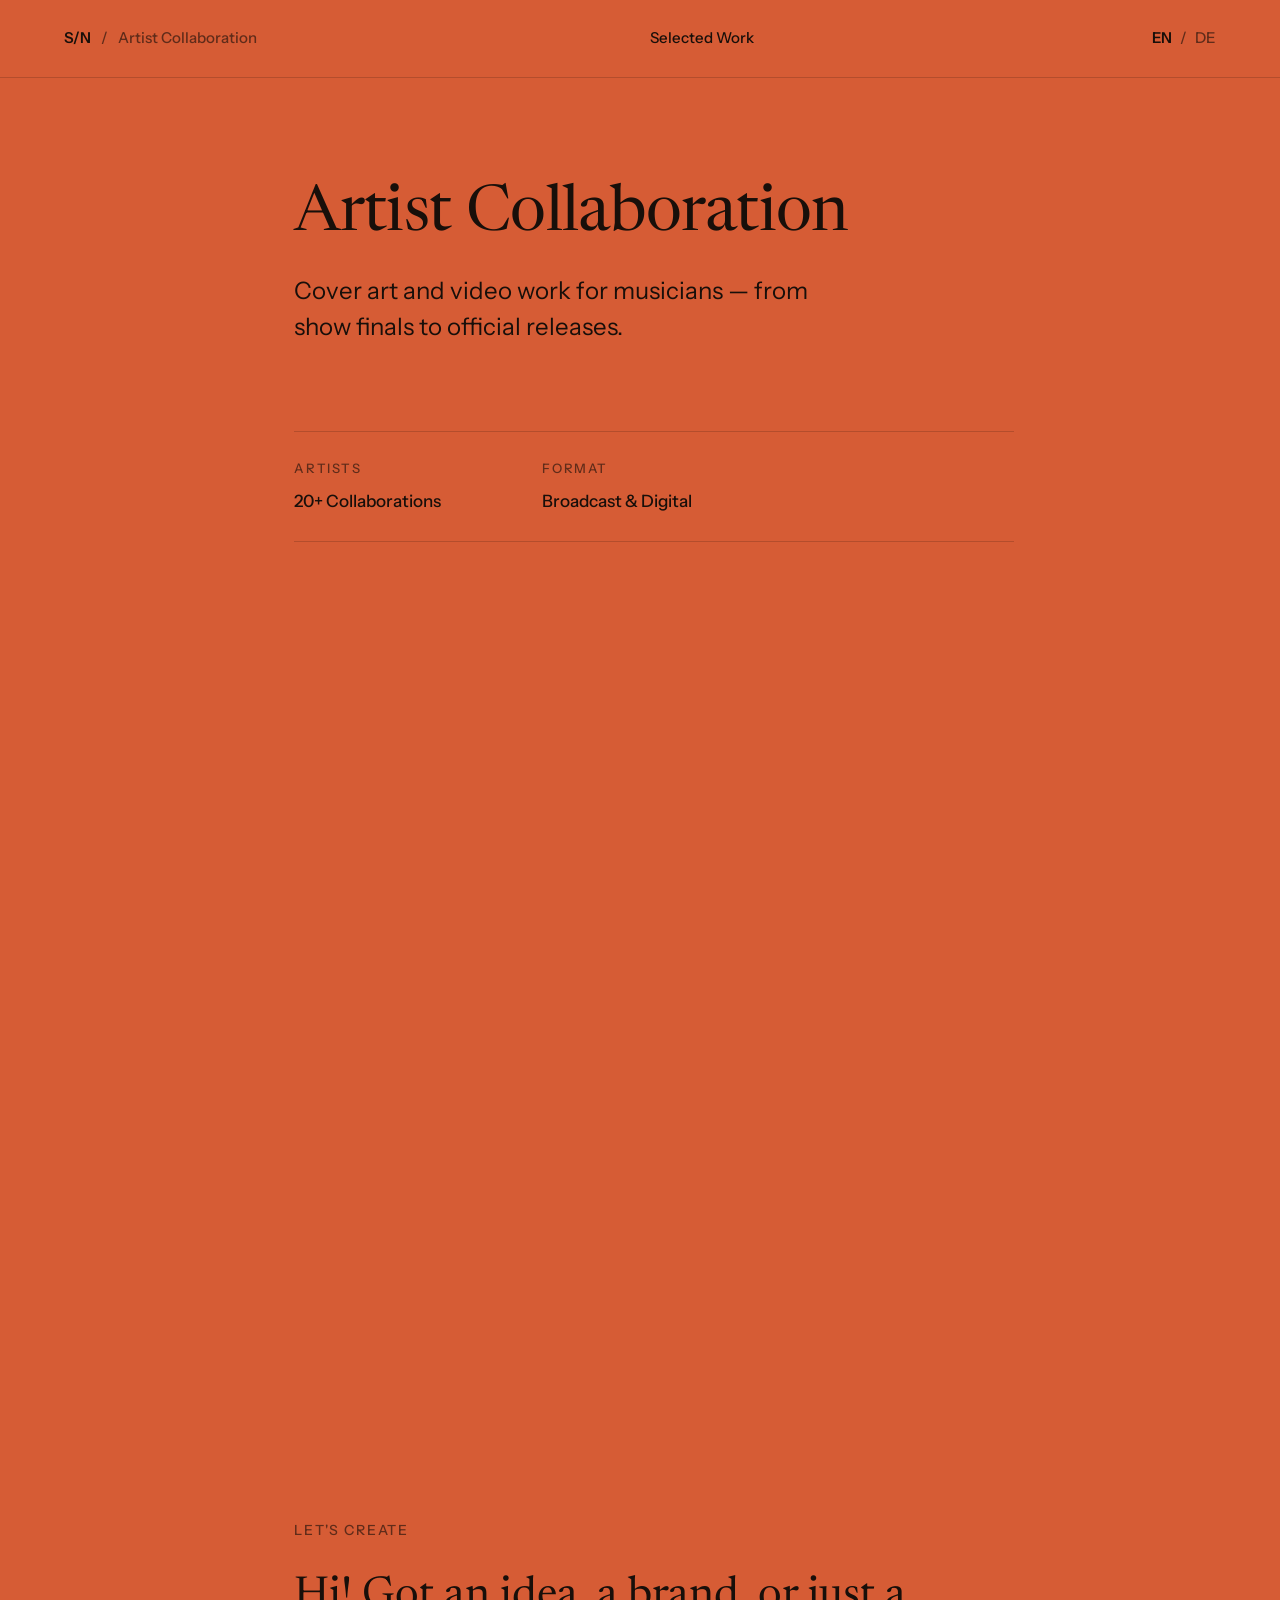
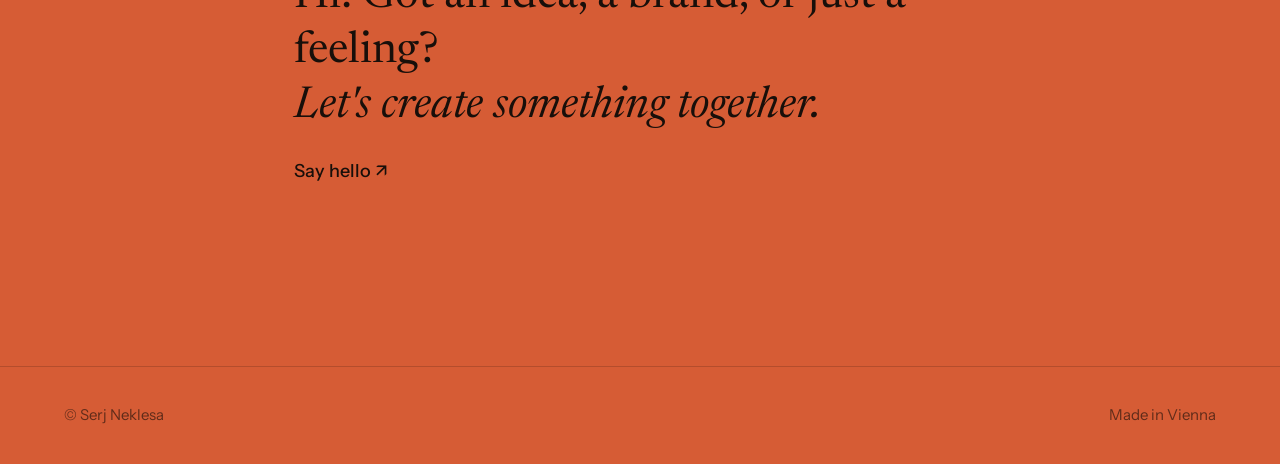
==== commit 35de2fc0: "1.10" ====
--- a/artist-collaboration.html
+++ b/artist-collaboration.html
@@ -21,7 +21,10 @@
       <a class="topbar__name" href="index.html">S/N</a>
       <span class="topbar__sep">/</span>
       <span class="topbar__page">Artist Collaboration</span>
-      <a class="topbar__nav" href="selected-work.html">Selected Work</a>
+      <a class="topbar__nav" href="selected-work.html" data-i18n="nav.selectedwork">Selected Work</a>
+      <div class="topbar__lang">
+        <button type="button" data-setlang="en">EN</button><span class="topbar__sep">/</span><button type="button" data-setlang="de">DE</button>
+      </div>
     </div>
   </header>
 
@@ -29,19 +32,16 @@
     <div class="content">
       <header class="case-head">
         <h1 class="reveal">Artist Collaboration</h1>
-        <p class="case-sub reveal">
-          Cover art and video work for musicians —
-          from show finals to official releases.
-        </p>
+        <p class="case-sub reveal" data-i18n="ac.sub">Cover art and video work for musicians — from show finals to official releases.</p>
       </header>
 
       <section class="case-meta">
         <div>
-          <h3>Artists</h3>
-          <p>20+ Collaborations</p>
+          <h3 data-i18n="meta.artists">Artists</h3>
+          <p data-i18n="meta.artists.value">20+ Collaborations</p>
         </div>
         <div>
-          <h3>Format</h3>
+          <h3 data-i18n="meta.format">Format</h3>
           <p>Broadcast &amp; Digital</p>
         </div>
       </section>
@@ -60,12 +60,9 @@
 
     <div class="content">
       <section class="section" id="lets-create">
-        <p class="eyebrow">Let's Create</p>
-        <p class="invite">
-          Hi! Got an idea, a brand, or just a feeling?<br>
-          <em>Let's create something together.</em>
-        </p>
-        <p class="invite-link"><a href="mailto:neklesa.sergej@gmail.com">Say hello ↗</a></p>
+        <p class="eyebrow" data-i18n="lets.eyebrow">Let's Create</p>
+        <p class="invite" data-i18n="lets.text">Hi! Got an idea, a brand, or just a feeling?<br><em>Let's create something together.</em></p>
+        <p class="invite-link"><a href="mailto:neklesa.sergej@gmail.com" data-i18n="lets.cta">Say hello ↗</a></p>
       </section>
     </div>
   </main>
@@ -184,5 +181,6 @@
     build();
   </script>
 
+  <script src="i18n.js"></script>
 </body>
 </html>
--- a/styles.css
+++ b/styles.css
@@ -491,3 +491,25 @@
   .panorama--video .panorama__track img { height: 20vh; }
 }
 
+
+
+/* ---------- language switcher ---------- */
+.topbar__lang {
+  margin-left: auto;
+  display: flex;
+  align-items: center;
+  gap: 8px;
+}
+.topbar__lang button {
+  background: none;
+  border: none;
+  padding: 0;
+  font: inherit;
+  color: var(--ink-soft);
+  cursor: pointer;
+}
+.topbar__lang button.is-active {
+  color: var(--ink);
+  font-weight: 600;
+}
+.topbar__lang button:hover { color: var(--ink); }
